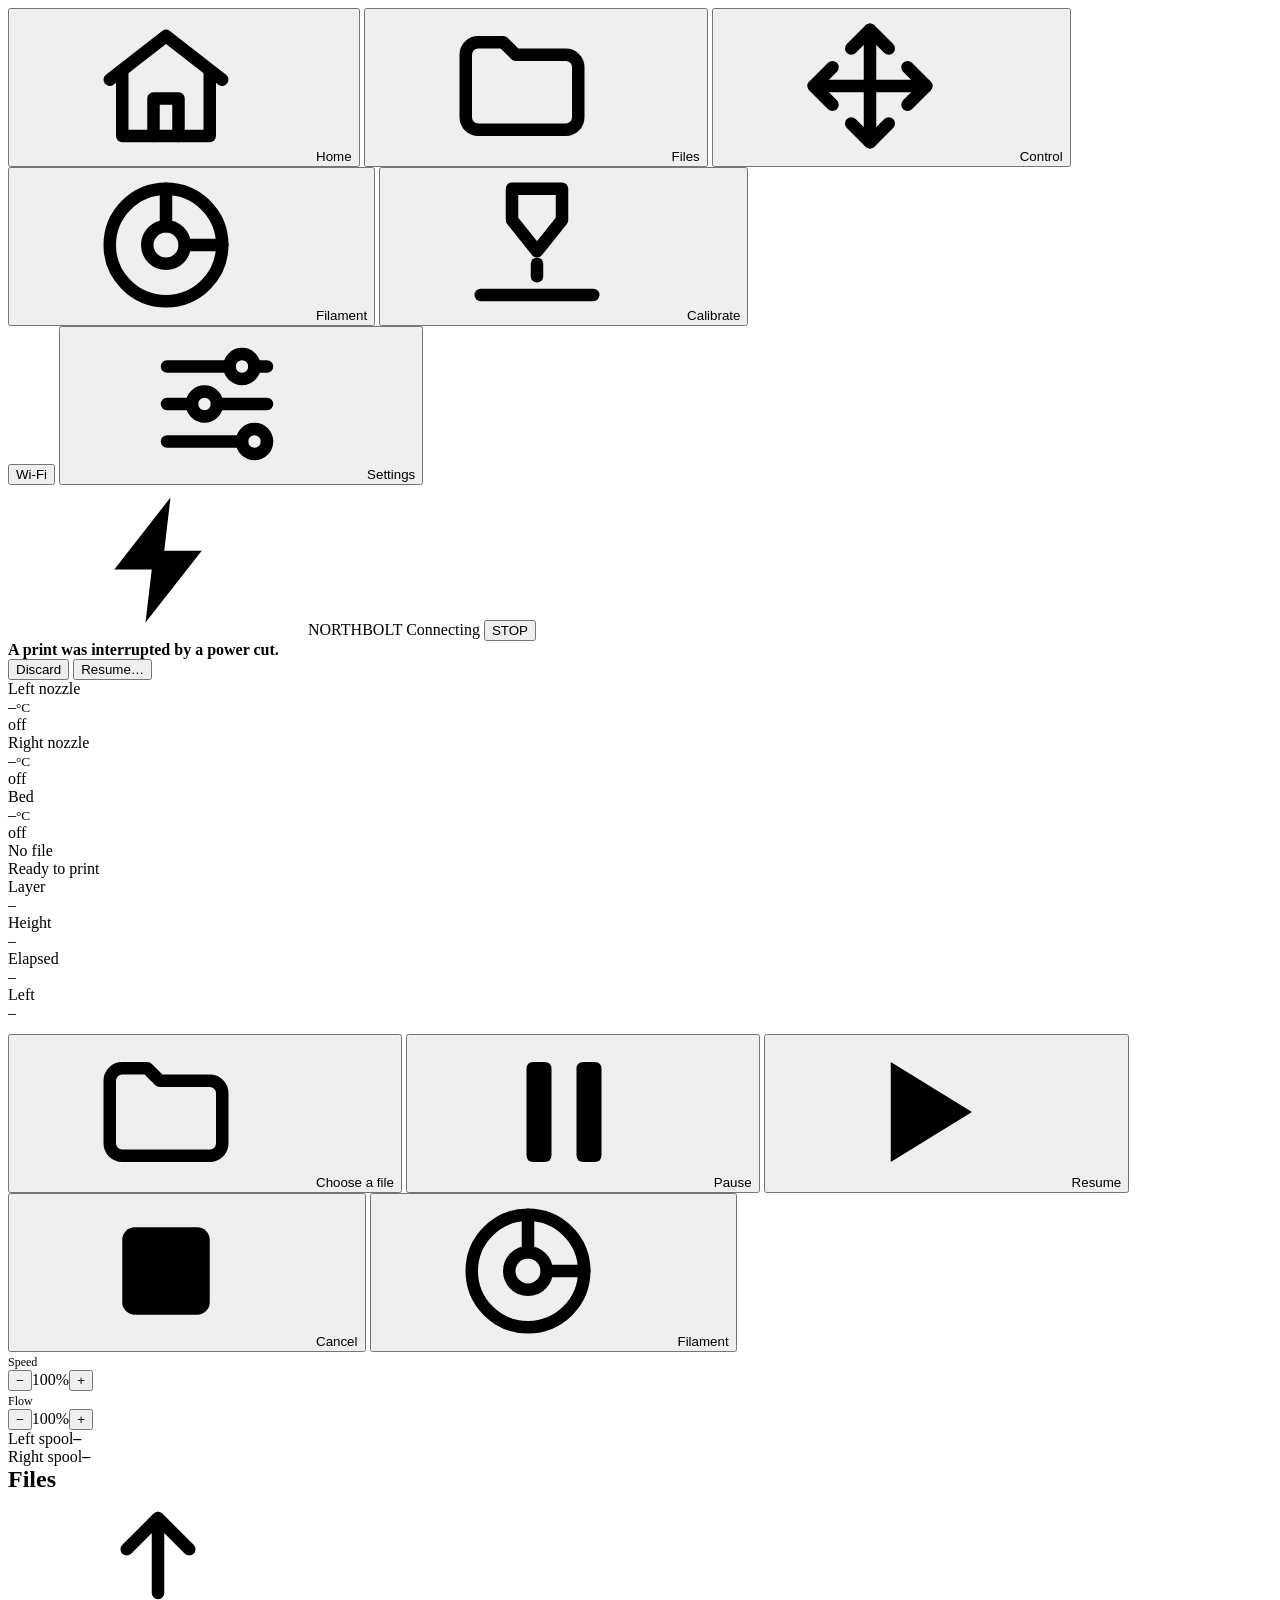
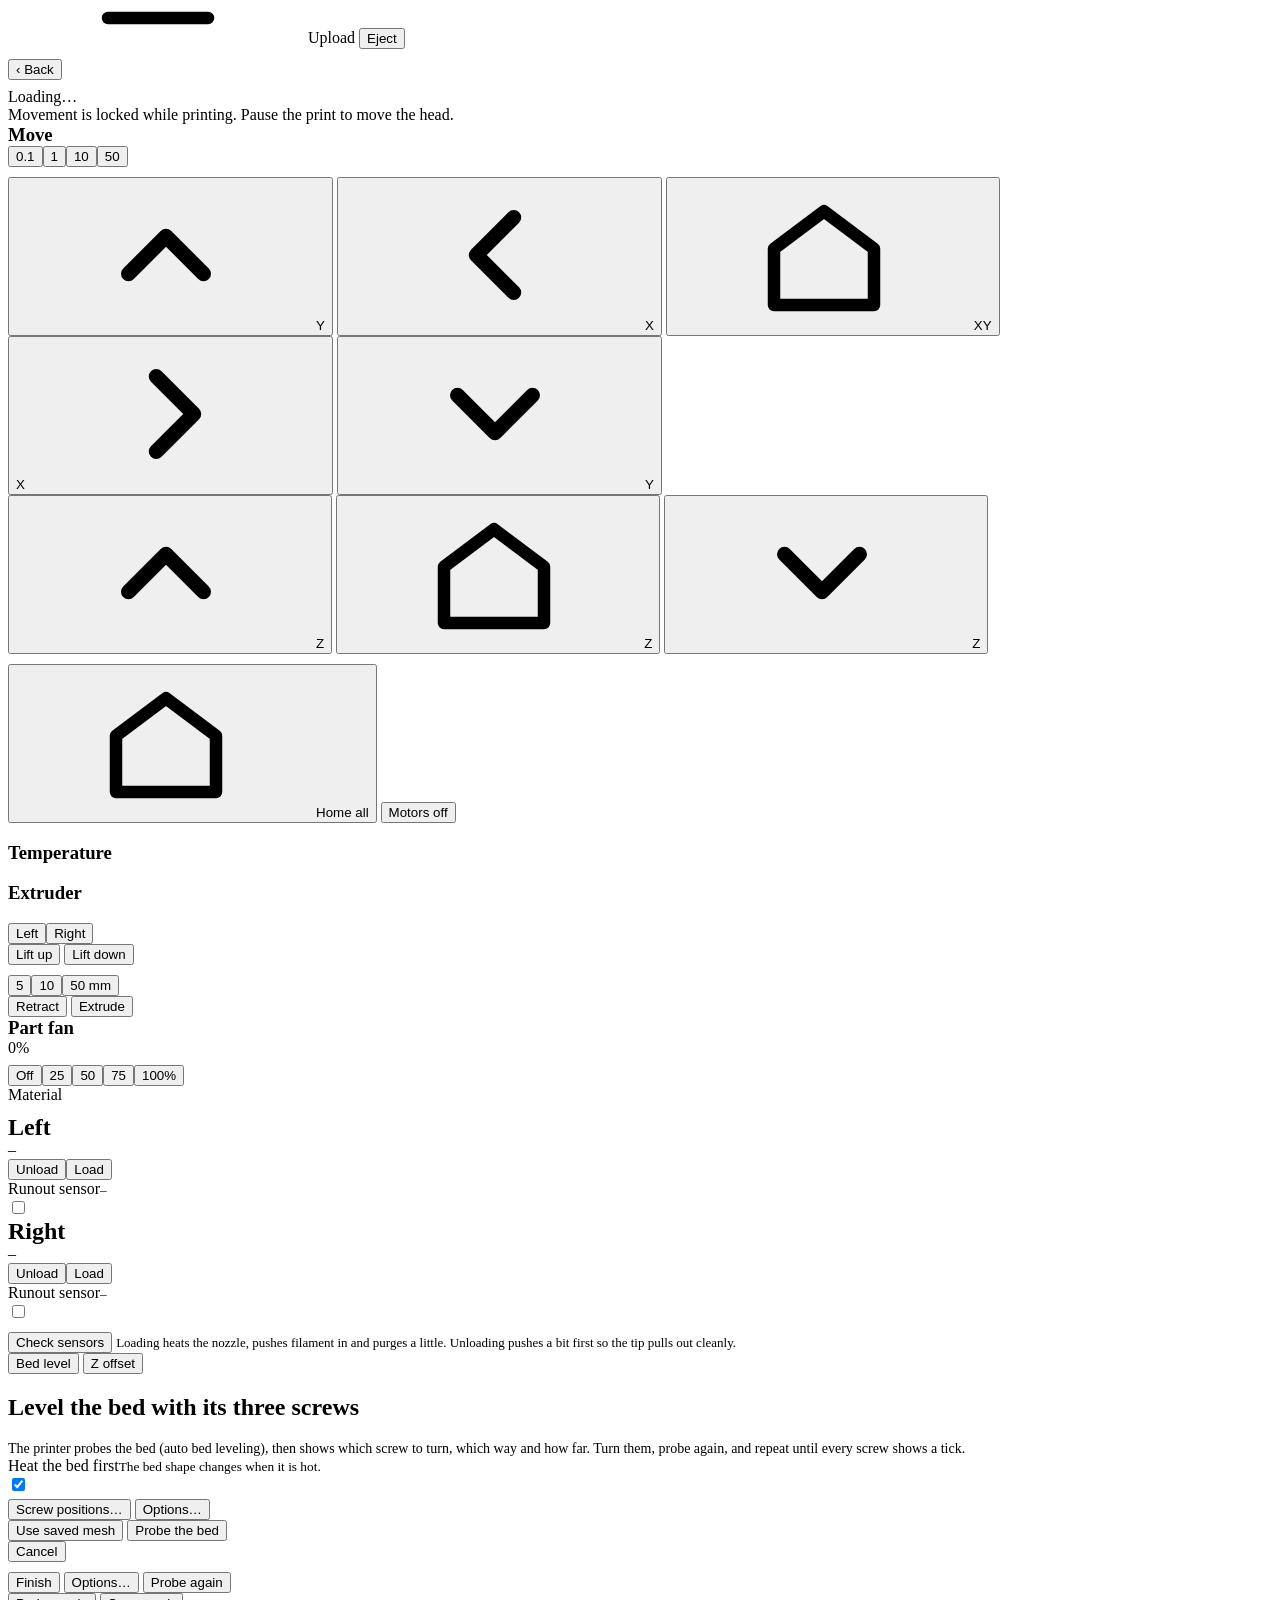
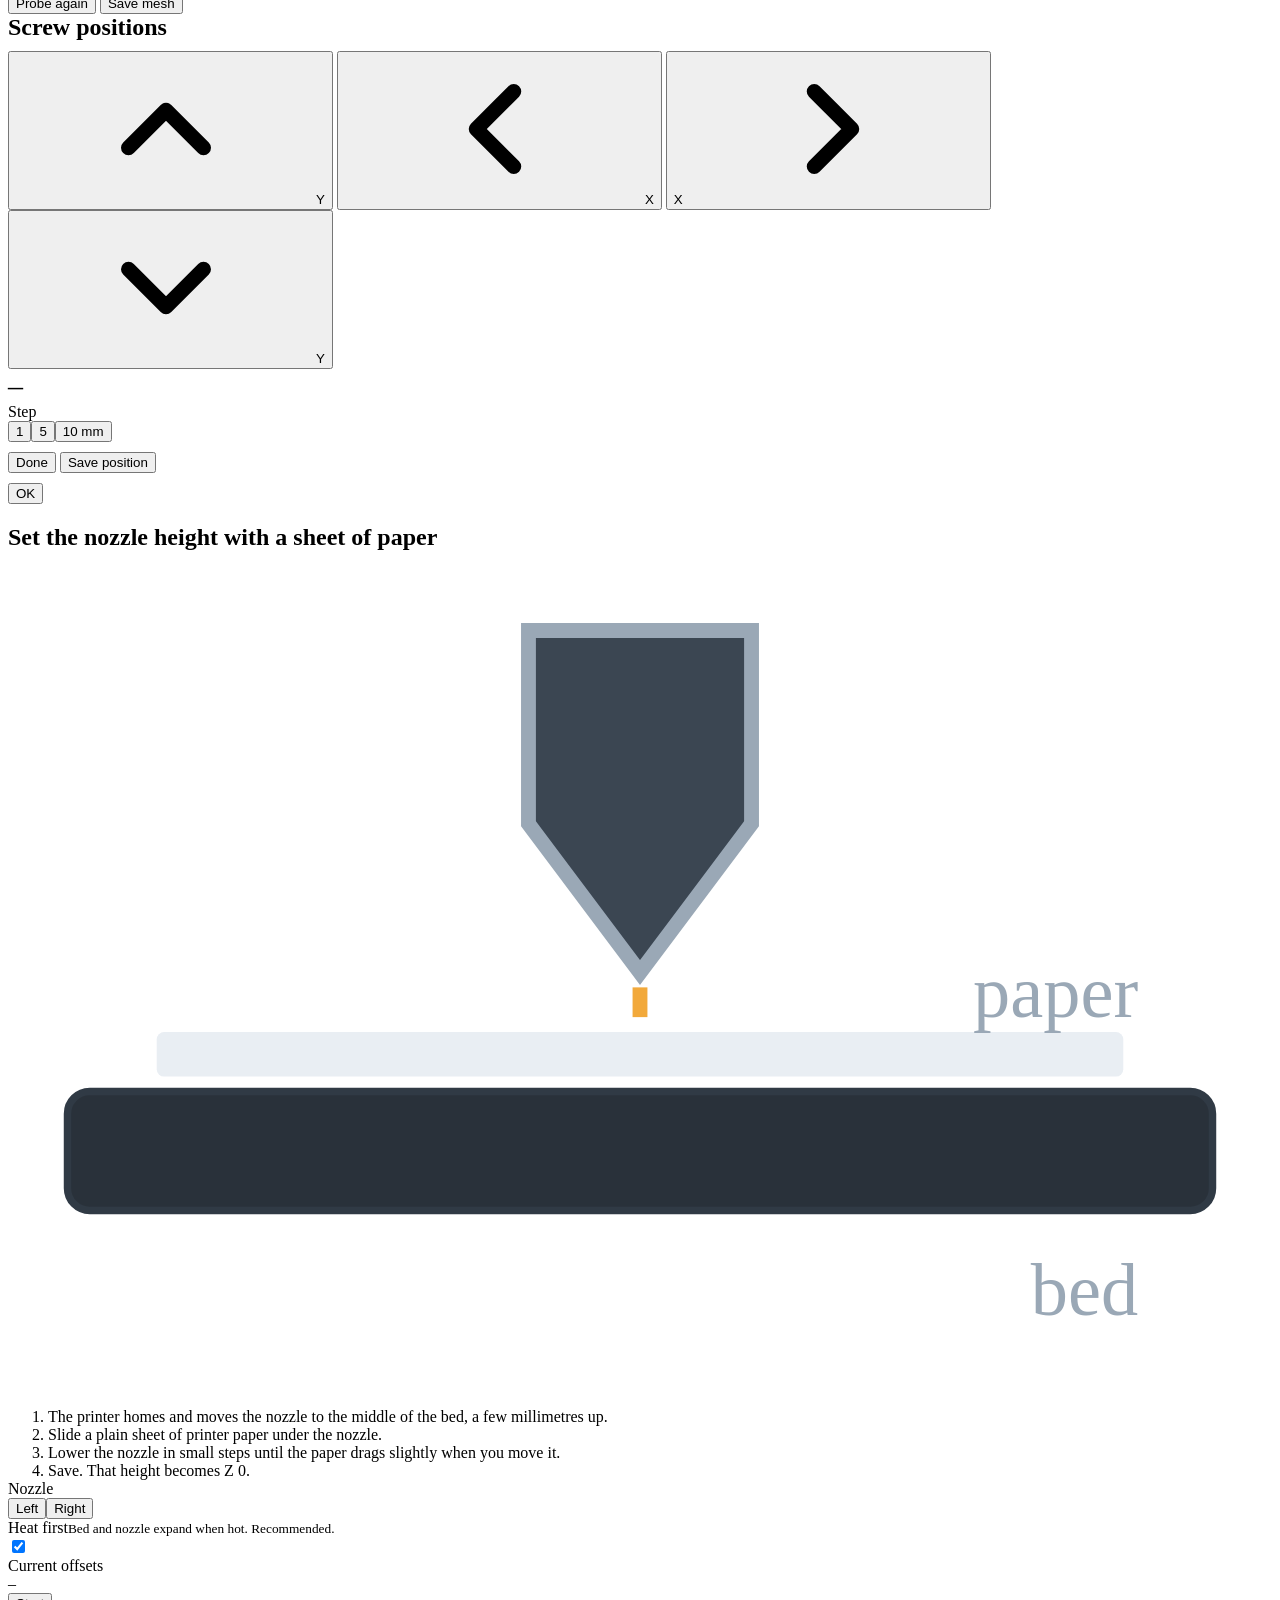
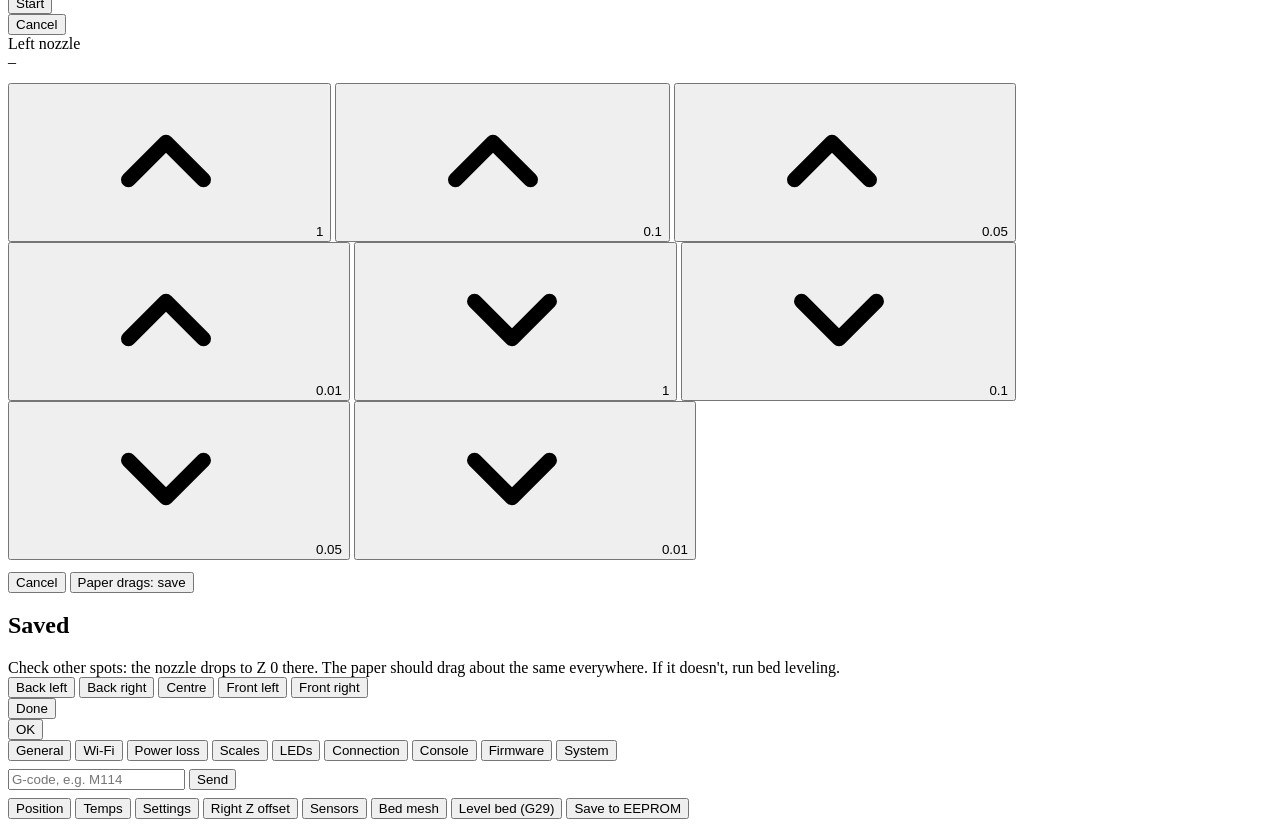
==== NORTHBOLT/northbolt/static/index.html @ f8cabd45 "Add NORTHBOLT: touch UI and print server for the Raspberry Pi Python/aiohttp host that talks to the " ====
<!doctype html>
<html lang="en">
<head>
<meta charset="utf-8">
<meta name="viewport" content="width=device-width, initial-scale=1, maximum-scale=1, user-scalable=no">
<meta name="theme-color" content="#0f1215">
<title>NORTHBOLT</title>
<link rel="stylesheet" href="/static/style.css">
</head>
<body>
<svg width="0" height="0" style="position:absolute" aria-hidden="true">
  <defs>
    <symbol id="i-bolt" viewBox="0 0 24 24" fill="currentColor"><path d="M14 2 5 13.5h6L10 22l9-11.5h-6z"/></symbol>
    <symbol id="i-home" viewBox="0 0 24 24" fill="none" stroke="currentColor" stroke-width="2" stroke-linecap="round" stroke-linejoin="round"><path d="M3 11l9-7 9 7"/><path d="M5 10v10h14V10"/><path d="M10 20v-6h4v6"/></symbol>
    <symbol id="i-files" viewBox="0 0 24 24" fill="none" stroke="currentColor" stroke-width="2" stroke-linecap="round" stroke-linejoin="round"><path d="M3 7a2 2 0 0 1 2-2h4l2 2h8a2 2 0 0 1 2 2v8a2 2 0 0 1-2 2H5a2 2 0 0 1-2-2z"/></symbol>
    <symbol id="i-move" viewBox="0 0 24 24" fill="none" stroke="currentColor" stroke-width="2" stroke-linecap="round" stroke-linejoin="round"><path d="M12 3v18M3 12h18"/><path d="M9 6l3-3 3 3M9 18l3 3 3-3M6 9l-3 3 3 3M18 9l3 3-3 3"/></symbol>
    <symbol id="i-spool" viewBox="0 0 24 24" fill="none" stroke="currentColor" stroke-width="2" stroke-linecap="round" stroke-linejoin="round"><circle cx="12" cy="12" r="9"/><circle cx="12" cy="12" r="3"/><path d="M12 3v6M21 12h-6"/></symbol>
    <symbol id="i-z" viewBox="0 0 24 24" fill="none" stroke="currentColor" stroke-width="2" stroke-linecap="round" stroke-linejoin="round"><path d="M8 3h8v5l-4 5-4-5z"/><path d="M3 20h18"/><path d="M12 15v2"/></symbol>
    <symbol id="i-gear" viewBox="0 0 24 24" fill="none" stroke="currentColor" stroke-width="2" stroke-linecap="round" stroke-linejoin="round"><path d="M4 6h10M18 6h2M4 12h4M12 12h8M4 18h12M20 18h0"/><circle cx="16" cy="6" r="2"/><circle cx="10" cy="12" r="2"/><circle cx="18" cy="18" r="2"/></symbol>
    <symbol id="i-pause" viewBox="0 0 24 24" fill="currentColor"><rect x="6" y="4" width="4" height="16" rx="1"/><rect x="14" y="4" width="4" height="16" rx="1"/></symbol>
    <symbol id="i-play" viewBox="0 0 24 24" fill="currentColor"><path d="M7 4l13 8-13 8z"/></symbol>
    <symbol id="i-stop" viewBox="0 0 24 24" fill="currentColor"><rect x="5" y="5" width="14" height="14" rx="2"/></symbol>
    <symbol id="i-up" viewBox="0 0 24 24" fill="none" stroke="currentColor" stroke-width="2.4" stroke-linecap="round" stroke-linejoin="round"><path d="M6 15l6-6 6 6"/></symbol>
    <symbol id="i-down" viewBox="0 0 24 24" fill="none" stroke="currentColor" stroke-width="2.4" stroke-linecap="round" stroke-linejoin="round"><path d="M6 9l6 6 6-6"/></symbol>
    <symbol id="i-left" viewBox="0 0 24 24" fill="none" stroke="currentColor" stroke-width="2.4" stroke-linecap="round" stroke-linejoin="round"><path d="M15 6l-6 6 6 6"/></symbol>
    <symbol id="i-right" viewBox="0 0 24 24" fill="none" stroke="currentColor" stroke-width="2.4" stroke-linecap="round" stroke-linejoin="round"><path d="M9 6l6 6-6 6"/></symbol>
    <symbol id="i-house" viewBox="0 0 24 24" fill="none" stroke="currentColor" stroke-width="2" stroke-linecap="round" stroke-linejoin="round"><path d="M4 11l8-6 8 6v9H4z"/></symbol>
    <symbol id="i-lock" viewBox="0 0 24 24" fill="none" stroke="currentColor" stroke-width="2" stroke-linecap="round" stroke-linejoin="round"><rect x="5" y="11" width="14" height="10" rx="2"/><path d="M8 11V7a4 4 0 0 1 8 0v4"/></symbol>
    <symbol id="i-wifi" viewBox="0 0 24 24" fill="none" stroke="currentColor" stroke-width="2" stroke-linecap="round" stroke-linejoin="round"><path d="M2 8.5a15 15 0 0 1 20 0M5 12a10 10 0 0 1 14 0M8.5 15.5a5 5 0 0 1 7 0"/><circle cx="12" cy="19" r="1" fill="currentColor"/></symbol>
    <symbol id="i-upload" viewBox="0 0 24 24" fill="none" stroke="currentColor" stroke-width="2" stroke-linecap="round" stroke-linejoin="round"><path d="M12 16V4M7 9l5-5 5 5M4 20h16"/></symbol>
  </defs>
</svg>

<div id="app">
  <nav id="rail">
    <button data-page="home" class="active"><svg><use href="#i-home"/></svg>Home</button>
    <button data-page="files"><svg><use href="#i-files"/></svg>Files</button>
    <button data-page="control"><svg><use href="#i-move"/></svg>Control</button>
    <button data-page="filament"><svg><use href="#i-spool"/></svg>Filament</button>
    <button data-page="zoffset"><svg><use href="#i-z"/></svg>Calibrate</button>
    <div class="grow"></div>
    <button data-page="wifi" id="rail-wifi" class="hidden"><span class="wicon"></span><span class="wlabel">Wi-Fi</span></button>
    <button data-page="settings"><svg><use href="#i-gear"/></svg>Settings</button>
  </nav>

  <div id="main">
    <header id="topbar">
      <span class="brand" aria-label="NORTHBOLT"><svg><use href="#i-bolt"/></svg>NORTHBOLT</span>
      <span id="status-pill" class="pill">Connecting</span>
      <span id="top-temps" class="num"></span>
      <span class="spacer"></span>
      <span id="clock" class="num"></span>
      <button id="estop" title="Emergency stop">STOP</button>
    </header>

    <div id="content">
      <div id="alerts"></div>

      <!-- ============================== HOME ============================== -->
      <section class="page active" id="page-home">
        <div id="recovery-banner" class="banner warning hidden">
          <div class="text"><b>A print was interrupted by a power cut.</b><br><span id="recovery-text" class="muted"></span></div>
          <button class="btn small" data-act="recovery-discard">Discard</button>
          <button class="btn small warn" data-act="recovery-resume">Resume…</button>
        </div>

        <div class="grid cols-3" style="margin-bottom: var(--gap)">
          <div class="card temp-tile" data-heater="t0" id="tile-t0">
            <div class="label"><i style="background:var(--left)"></i>Left nozzle</div>
            <div class="value num"><span data-b="t0.actual">–</span><small>°C</small></div>
            <div class="target num" data-b="t0.target">off</div>
            <div class="heatbar"></div>
          </div>
          <div class="card temp-tile" data-heater="t1" id="tile-t1">
            <div class="label"><i style="background:var(--right)"></i>Right nozzle</div>
            <div class="value num"><span data-b="t1.actual">–</span><small>°C</small></div>
            <div class="target num" data-b="t1.target">off</div>
            <div class="heatbar"></div>
          </div>
          <div class="card temp-tile" data-heater="bed" id="tile-bed">
            <div class="label"><i style="background:var(--bed)"></i>Bed</div>
            <div class="value num"><span data-b="bed.actual">–</span><small>°C</small></div>
            <div class="target num" data-b="bed.target">off</div>
            <div class="heatbar"></div>
          </div>
        </div>

        <div class="card" id="job-card">
          <div class="job">
            <div id="job-thumb" class="thumb empty">No file</div>
            <div>
              <div class="row between">
                <div class="job-name" id="job-name">Ready to print</div>
                <span class="muted" id="job-state"></span>
              </div>
              <div class="row between" style="align-items:flex-end">
                <div class="job-pct num" id="job-pct"></div>
                <div class="muted num" id="job-eta"></div>
              </div>
              <div class="bar" id="job-bar"><div></div></div>
              <div class="stats">
                <div class="stat"><div class="k">Layer</div><div class="v num" id="job-layer">–</div></div>
                <div class="stat"><div class="k">Height</div><div class="v num" id="job-z">–</div></div>
                <div class="stat"><div class="k">Elapsed</div><div class="v num" id="job-elapsed">–</div></div>
                <div class="stat"><div class="k">Left</div><div class="v num" id="job-remaining">–</div></div>
              </div>
            </div>
          </div>
          <div id="job-reason" class="banner warning hidden" style="margin:12px 0 0"></div>
          <div class="row wrap" style="margin-top:12px" id="job-actions">
            <button class="btn big primary" id="btn-choose" data-goto="files"><svg><use href="#i-files"/></svg>Choose a file</button>
            <button class="btn big warn hidden" id="btn-pause" data-act="pause"><svg><use href="#i-pause"/></svg>Pause</button>
            <button class="btn big ok hidden" id="btn-resume" data-act="resume"><svg><use href="#i-play"/></svg>Resume</button>
            <button class="btn big hidden" id="btn-cancel" data-act="cancel"><svg><use href="#i-stop"/></svg>Cancel</button>
            <button class="btn big hidden" id="btn-filament" data-goto="filament"><svg><use href="#i-spool"/></svg>Filament</button>
            <span class="spacer"></span>
            <div class="row hidden" id="job-tune">
              <div class="stack" style="gap:2px">
                <span class="muted" style="font-size:12px">Speed</span>
                <div class="stepper"><button data-tune="speed" data-d="-10">−</button><span class="v num" id="tune-speed">100%</span><button data-tune="speed" data-d="10">+</button></div>
              </div>
              <div class="stack" style="gap:2px">
                <span class="muted" style="font-size:12px">Flow</span>
                <div class="stepper"><button data-tune="flow" data-d="-5">−</button><span class="v num" id="tune-flow">100%</span><button data-tune="flow" data-d="5">+</button></div>
              </div>
            </div>
          </div>
        </div>

        <div class="grid cols-2" style="margin-top: var(--gap)" id="spools">
          <div class="card row between"><span class="muted">Left spool</span><b class="num" id="spool-left">–</b></div>
          <div class="card row between"><span class="muted">Right spool</span><b class="num" id="spool-right">–</b></div>
        </div>
      </section>

      <!-- ============================== FILES ============================== -->
      <section class="page" id="page-files">
        <div class="row between" style="margin-bottom:10px">
          <div class="row" style="min-width:0">
            <h2 style="margin:0">Files</h2>
            <div class="seg hidden" id="file-source"></div>
            <span class="muted num" id="files-free" style="font-size:13px"></span>
          </div>
          <label class="btn small" id="upload-btn">
            <svg><use href="#i-upload"/></svg>Upload
            <input type="file" id="upload-input" accept=".gcode,.gco,.g" hidden>
          </label>
          <button class="btn small hidden" id="usb-eject" data-act="usb-eject">Eject</button>
        </div>
        <div id="usb-bar" class="row hidden" style="margin-bottom:8px">
          <button class="btn small" data-act="usb-up">‹ Back</button>
          <span id="usb-path" class="muted" style="overflow:hidden;text-overflow:ellipsis;white-space:nowrap"></span>
        </div>
        <div id="upload-progress" class="banner info hidden"><div class="spinner"></div><div class="text" id="upload-text"></div></div>
        <div class="file-list" id="file-list"><div class="muted">Loading…</div></div>
      </section>

      <!-- ============================== CONTROL ============================== -->
      <section class="page" id="page-control">
        <div id="control-lock" class="banner info hidden"><div class="text">Movement is locked while printing. Pause the print to move the head.</div></div>
        <div class="grid cols-2">
          <div class="card">
            <div class="row between"><h3 style="margin:0">Move</h3>
              <div class="seg" id="jog-steps"><button data-step="0.1">0.1</button><button data-step="1">1</button><button data-step="10" class="on">10</button><button data-step="50">50</button></div>
            </div>
            <div class="row" style="gap:14px;margin-top:10px;align-items:flex-start">
              <div class="jog">
                <span></span><button class="btn" data-jog="y" data-dir="1"><svg><use href="#i-up"/></svg>Y</button><span></span>
                <button class="btn" data-jog="x" data-dir="-1"><svg><use href="#i-left"/></svg>X</button>
                <button class="btn" data-act="home-xy" title="Home X and Y"><svg><use href="#i-house"/></svg>XY</button>
                <button class="btn" data-jog="x" data-dir="1">X<svg><use href="#i-right"/></svg></button>
                <span></span><button class="btn" data-jog="y" data-dir="-1"><svg><use href="#i-down"/></svg>Y</button><span></span>
              </div>
              <div class="zcol">
                <button class="btn" data-jog="z" data-dir="1"><svg><use href="#i-up"/></svg>Z</button>
                <button class="btn" data-act="home-z"><svg><use href="#i-house"/></svg>Z</button>
                <button class="btn" data-jog="z" data-dir="-1"><svg><use href="#i-down"/></svg>Z</button>
              </div>
            </div>
            <div class="row wrap" style="margin-top:10px">
              <button class="btn" data-act="home-all"><svg><use href="#i-house"/></svg>Home all</button>
              <button class="btn" data-act="motors-off">Motors off</button>
            </div>
          </div>

          <div class="stack">
            <div class="card">
              <h3>Temperature</h3>
              <div class="row wrap" id="preset-buttons"></div>
            </div>
            <div class="card">
              <h3>Extruder</h3>
              <div class="row wrap">
                <div class="seg" id="tool-select"><button data-tool="0">Left</button><button data-tool="1">Right</button></div>
                <span class="lift-only row" style="gap:6px">
                  <button class="btn small" data-act="lift-up">Lift up</button>
                  <button class="btn small" data-act="lift-down">Lift down</button>
                </span>
              </div>
              <div class="row wrap" style="margin-top:10px">
                <div class="seg" id="extrude-amount"><button data-amt="5">5</button><button data-amt="10" class="on">10</button><button data-amt="50">50 mm</button></div>
                <button class="btn small" data-act="retract">Retract</button>
                <button class="btn small primary" data-act="extrude">Extrude</button>
              </div>
            </div>
            <div class="card">
              <div class="row between"><h3 style="margin:0">Part fan</h3><span class="num muted" id="fan-value">0%</span></div>
              <div class="seg" id="fan-steps" style="margin-top:8px"><button data-fan="0">Off</button><button data-fan="25">25</button><button data-fan="50">50</button><button data-fan="75">75</button><button data-fan="100">100%</button></div>
            </div>
          </div>
        </div>
      </section>

      <!-- ============================== FILAMENT ============================== -->
      <section class="page" id="page-filament">
        <div id="op-banner" class="banner info hidden"><div class="spinner"></div><div class="text" id="op-text"></div></div>
        <div class="row wrap" style="margin-bottom:10px">
          <span class="muted">Material</span>
          <div class="seg" id="material-select"></div>
        </div>
        <div class="grid cols-2">
          <div class="card stack" data-side="left" data-tool="0">
            <div class="row between"><h2 style="margin:0">Left</h2><span class="num" data-b="t0.actual">–</span></div>
            <div class="row"><button class="btn big block" data-fil="unload">Unload</button><button class="btn big block primary" data-fil="load">Load</button></div>
            <div class="field"><div class="lab">Runout sensor<small class="sensor-state">–</small></div><label class="switch"><input type="checkbox" data-runout="left"><span></span></label></div>
          </div>
          <div class="card stack" data-side="right" data-tool="1">
            <div class="row between"><h2 style="margin:0">Right</h2><span class="num" data-b="t1.actual">–</span></div>
            <div class="row"><button class="btn big block" data-fil="unload">Unload</button><button class="btn big block primary" data-fil="load">Load</button></div>
            <div class="field"><div class="lab">Runout sensor<small class="sensor-state">–</small></div><label class="switch"><input type="checkbox" data-runout="right"><span></span></label></div>
          </div>
        </div>
        <div class="row wrap" style="margin-top:10px">
          <button class="btn small" data-act="check-sensors">Check sensors</button>
          <span class="muted" style="font-size:13px">Loading heats the nozzle, pushes filament in and purges a little. Unloading pushes a bit first so the tip pulls out cleanly.</span>
        </div>
      </section>

      <!-- ============================== CALIBRATE: bed level + Z offset ============================== -->
      <section class="page" id="page-zoffset">
        <div class="tabs" id="cal-tabs">
          <button class="btn small sel" data-cal="level">Bed level</button>
          <button class="btn small" data-cal="z">Z offset</button>
        </div>

        <div id="cal-level">
          <div id="lv-idle" class="card stack">
            <h2>Level the bed with its three screws</h2>
            <div class="muted" style="font-size:14px">The printer probes the bed (auto bed leveling), then shows which screw to turn,
              which way and how far. Turn them, probe again, and repeat until every screw shows a tick.</div>
            <div class="field"><div class="lab">Heat the bed first<small>The bed shape changes when it is hot.</small></div>
              <label class="switch"><input type="checkbox" id="lv-heat" checked><span></span></label></div>
            <div class="split-edges" style="margin-top:4px">
              <div class="row wrap">
                <button class="btn" data-lv="teach">Screw positions…</button>
                <button class="btn" data-lv="options">Options…</button>
              </div>
              <div class="row wrap">
                <button class="btn" data-lv="saved">Use saved mesh</button>
                <button class="btn big primary" data-lv="start">Probe the bed</button>
              </div>
            </div>
          </div>

          <div id="lv-busy" class="card row hidden" style="gap:14px">
            <div class="spinner"></div>
            <div style="flex:1"><div id="lv-busy-text"></div><div class="muted num" id="lv-busy-time"></div></div>
            <button class="btn" data-lv="cancel">Cancel</button>
          </div>

          <div id="lv-results" class="hidden">
            <div class="lv-grid">
              <div class="card lv-map" id="lv-map"></div>
              <div class="stack" id="lv-list"></div>
            </div>
            <div class="split-edges" style="margin-top:10px">
              <div class="row wrap">
                <button class="btn" data-lv="finish">Finish</button>
                <button class="btn" data-lv="options">Options…</button>
                <button class="btn hidden" id="lv-again-left" data-lv="start">Probe again</button>
              </div>
              <div class="row wrap">
                <button class="btn big primary" id="lv-again" data-lv="start">Probe again</button>
                <button class="btn big ok hidden" id="lv-save" data-lv="save">Save mesh</button>
              </div>
            </div>
          </div>

          <div id="lv-teach" class="card hidden">
            <div class="row between">
              <h2 style="margin:0">Screw positions</h2>
              <div class="seg" id="lv-teach-pick"></div>
            </div>
            <div class="row" style="gap:18px;margin-top:10px;align-items:flex-start">
              <div class="stack">
                <div class="jog">
                  <span></span><button class="btn" data-lvjog="y" data-dir="1"><svg><use href="#i-up"/></svg>Y</button><span></span>
                  <button class="btn" data-lvjog="x" data-dir="-1"><svg><use href="#i-left"/></svg>X</button><span></span>
                  <button class="btn" data-lvjog="x" data-dir="1">X<svg><use href="#i-right"/></svg></button>
                  <span></span><button class="btn" data-lvjog="y" data-dir="-1"><svg><use href="#i-down"/></svg>Y</button><span></span>
                </div>
              </div>
              <div class="stack" style="flex:1;min-width:0">
                <div class="muted" id="lv-teach-msg"></div>
                <div class="zread num" style="font-size:30px" id="lv-teach-pos">–</div>
                <div class="row"><span class="muted">Step</span><div class="seg" id="lv-steps"><button data-lvstep="1">1</button><button data-lvstep="5" class="on">5</button><button data-lvstep="10">10 mm</button></div></div>
              </div>
            </div>
            <div class="split-edges" style="margin-top:10px">
              <button class="btn big" data-lv="teach_done">Done</button>
              <button class="btn big ok" data-lv="teach_save">Save position</button>
            </div>
          </div>

          <div id="lv-error" class="banner error hidden" style="margin-top:10px"><div class="text" id="lv-error-text"></div>
            <button class="btn small" data-lv="finish">OK</button></div>
        </div>

        <div id="cal-z" class="hidden">
        <div id="z-idle" class="card stack">
          <h2>Set the nozzle height with a sheet of paper</h2>
          <div class="steps-hint">
            <svg class="zfig" viewBox="0 0 170 112" aria-hidden="true">
              <path d="M70 8h30v26l-15 20-15-20z" fill="#3b4652" stroke="#9aa8b6" stroke-width="2"/>
              <rect x="20" y="62" width="130" height="6" rx="1" fill="#e9eef3"/>
              <rect x="8" y="70" width="154" height="16" rx="3" fill="#29313a" stroke="#303a45"/>
              <path d="M85 56v4" stroke="#f2a93b" stroke-width="2"/>
              <text x="152" y="60" fill="#9aa8b6" font-size="10" text-anchor="end">paper</text>
              <text x="152" y="100" fill="#9aa8b6" font-size="10" text-anchor="end">bed</text>
            </svg>
            <ol class="checklist" style="margin:0">
              <li>The printer homes and moves the nozzle to the middle of the bed, a few millimetres up.</li>
              <li>Slide a plain sheet of printer paper under the nozzle.</li>
              <li>Lower the nozzle in small steps until the paper drags slightly when you move it.</li>
              <li>Save. That height becomes Z 0.</li>
            </ol>
          </div>
          <div class="field"><div class="lab">Nozzle</div><div class="seg" id="z-tool"><button data-ztool="0" class="on">Left</button><button data-ztool="1">Right</button></div></div>
          <div class="field"><div class="lab">Heat first<small>Bed and nozzle expand when hot. Recommended.</small></div><label class="switch"><input type="checkbox" id="z-heat" checked><span></span></label></div>
          <div class="field"><div class="lab">Current offsets</div><div class="num muted" id="z-current">–</div></div>
          <div class="edge-right"><button class="btn big primary" data-act="z-start">Start</button></div>
        </div>

        <div id="z-busy" class="card row hidden" style="gap:14px">
          <div class="spinner"></div><div class="text" id="z-busy-text" style="flex:1"></div>
          <button class="btn" data-act="z-cancel">Cancel</button>
        </div>

        <div id="z-adjust" class="card hidden">
          <div class="row between">
            <div>
              <div class="muted" id="z-tool-label">Left nozzle</div>
              <div class="zread num" id="z-read">–</div>
              <div class="muted num" id="z-delta"></div>
            </div>
            <div class="muted" style="max-width:52%;font-size:14px" id="z-instr"></div>
          </div>
          <div class="zgrid" style="margin-top:12px">
            <button class="btn" data-zstep="1"><svg><use href="#i-up"/></svg>1</button>
            <button class="btn" data-zstep="0.1"><svg><use href="#i-up"/></svg>0.1</button>
            <button class="btn" data-zstep="0.05"><svg><use href="#i-up"/></svg>0.05</button>
            <button class="btn" data-zstep="0.01"><svg><use href="#i-up"/></svg>0.01</button>
            <button class="btn" data-zstep="-1"><svg><use href="#i-down"/></svg>1</button>
            <button class="btn" data-zstep="-0.1"><svg><use href="#i-down"/></svg>0.1</button>
            <button class="btn" data-zstep="-0.05"><svg><use href="#i-down"/></svg>0.05</button>
            <button class="btn" data-zstep="-0.01"><svg><use href="#i-down"/></svg>0.01</button>
          </div>
          <div class="split-edges" style="margin-top:12px">
            <button class="btn big" data-act="z-cancel">Cancel</button>
            <button class="btn big ok" data-act="z-accept">Paper drags: save</button>
          </div>
        </div>

        <div id="z-done" class="card stack hidden">
          <h2 id="z-done-title">Saved</h2>
          <div id="z-done-text" class="muted"></div>
          <div id="z-check" class="stack">
            <div class="muted">Check other spots: the nozzle drops to Z 0 there. The paper should drag about the same everywhere. If it doesn't, run bed leveling.</div>
            <div class="row wrap" id="z-points">
              <button class="btn small" data-zpoint="back_left">Back left</button>
              <button class="btn small" data-zpoint="back_right">Back right</button>
              <button class="btn small" data-zpoint="center">Centre</button>
              <button class="btn small" data-zpoint="front_left">Front left</button>
              <button class="btn small" data-zpoint="front_right">Front right</button>
            </div>
          </div>
          <div class="edge-right"><button class="btn big primary" data-act="z-finish">Done</button></div>
        </div>

        <div id="z-error" class="banner error hidden"><div class="text" id="z-error-text"></div><button class="btn small" data-act="z-reset">OK</button></div>
        </div>
      </section>

      <!-- ============================== SETTINGS ============================== -->
      <section class="page" id="page-settings">
        <div class="tabs" id="settings-tabs">
          <button class="btn small sel" data-tab="general">General</button>
          <button class="btn small" data-tab="wifi">Wi-Fi</button>
          <button class="btn small" data-tab="recovery">Power loss</button>
          <button class="btn small" data-tab="scales">Scales</button>
          <button class="btn small" data-tab="leds">LEDs</button>
          <button class="btn small" data-tab="connection">Connection</button>
          <button class="btn small" data-tab="console">Console</button>
          <button class="btn small" data-tab="firmware">Firmware</button>
          <button class="btn small" data-tab="system">System</button>
        </div>
        <div class="tab" id="tab-general"></div>
        <div class="tab hidden" id="tab-wifi"></div>
        <div class="tab hidden" id="tab-recovery"></div>
        <div class="tab hidden" id="tab-scales"></div>
        <div class="tab hidden" id="tab-leds"></div>
        <div class="tab hidden" id="tab-connection"></div>
        <div class="tab hidden" id="tab-console">
          <div class="log" id="console-log"></div>
          <div class="row wrap" style="margin-top:8px">
            <input type="text" id="console-input" placeholder="G-code, e.g. M114" style="flex:1" autocomplete="off" spellcheck="false">
            <button class="btn primary" data-act="console-send">Send</button>
          </div>
          <div class="row wrap" style="margin-top:8px" id="console-quick">
            <button class="btn small" data-gcode="M114">Position</button>
            <button class="btn small" data-gcode="M105">Temps</button>
            <button class="btn small" data-gcode="M503">Settings</button>
            <button class="btn small" data-gcode="M206 I">Right Z offset</button>
            <button class="btn small" data-gcode="M64">Sensors</button>
            <button class="btn small" data-gcode="M420 V">Bed mesh</button>
            <button class="btn small" data-gcode="G29">Level bed (G29)</button>
            <button class="btn small" data-gcode="M500">Save to EEPROM</button>
          </div>
        </div>
        <div class="tab hidden" id="tab-firmware"></div>
        <div class="tab hidden" id="tab-system"></div>
      </section>
    </div>
  </div>
</div>
<div id="modal-root"></div>
<div id="toasts"></div>
<script src="/static/app.js"></script>
</body>
</html>
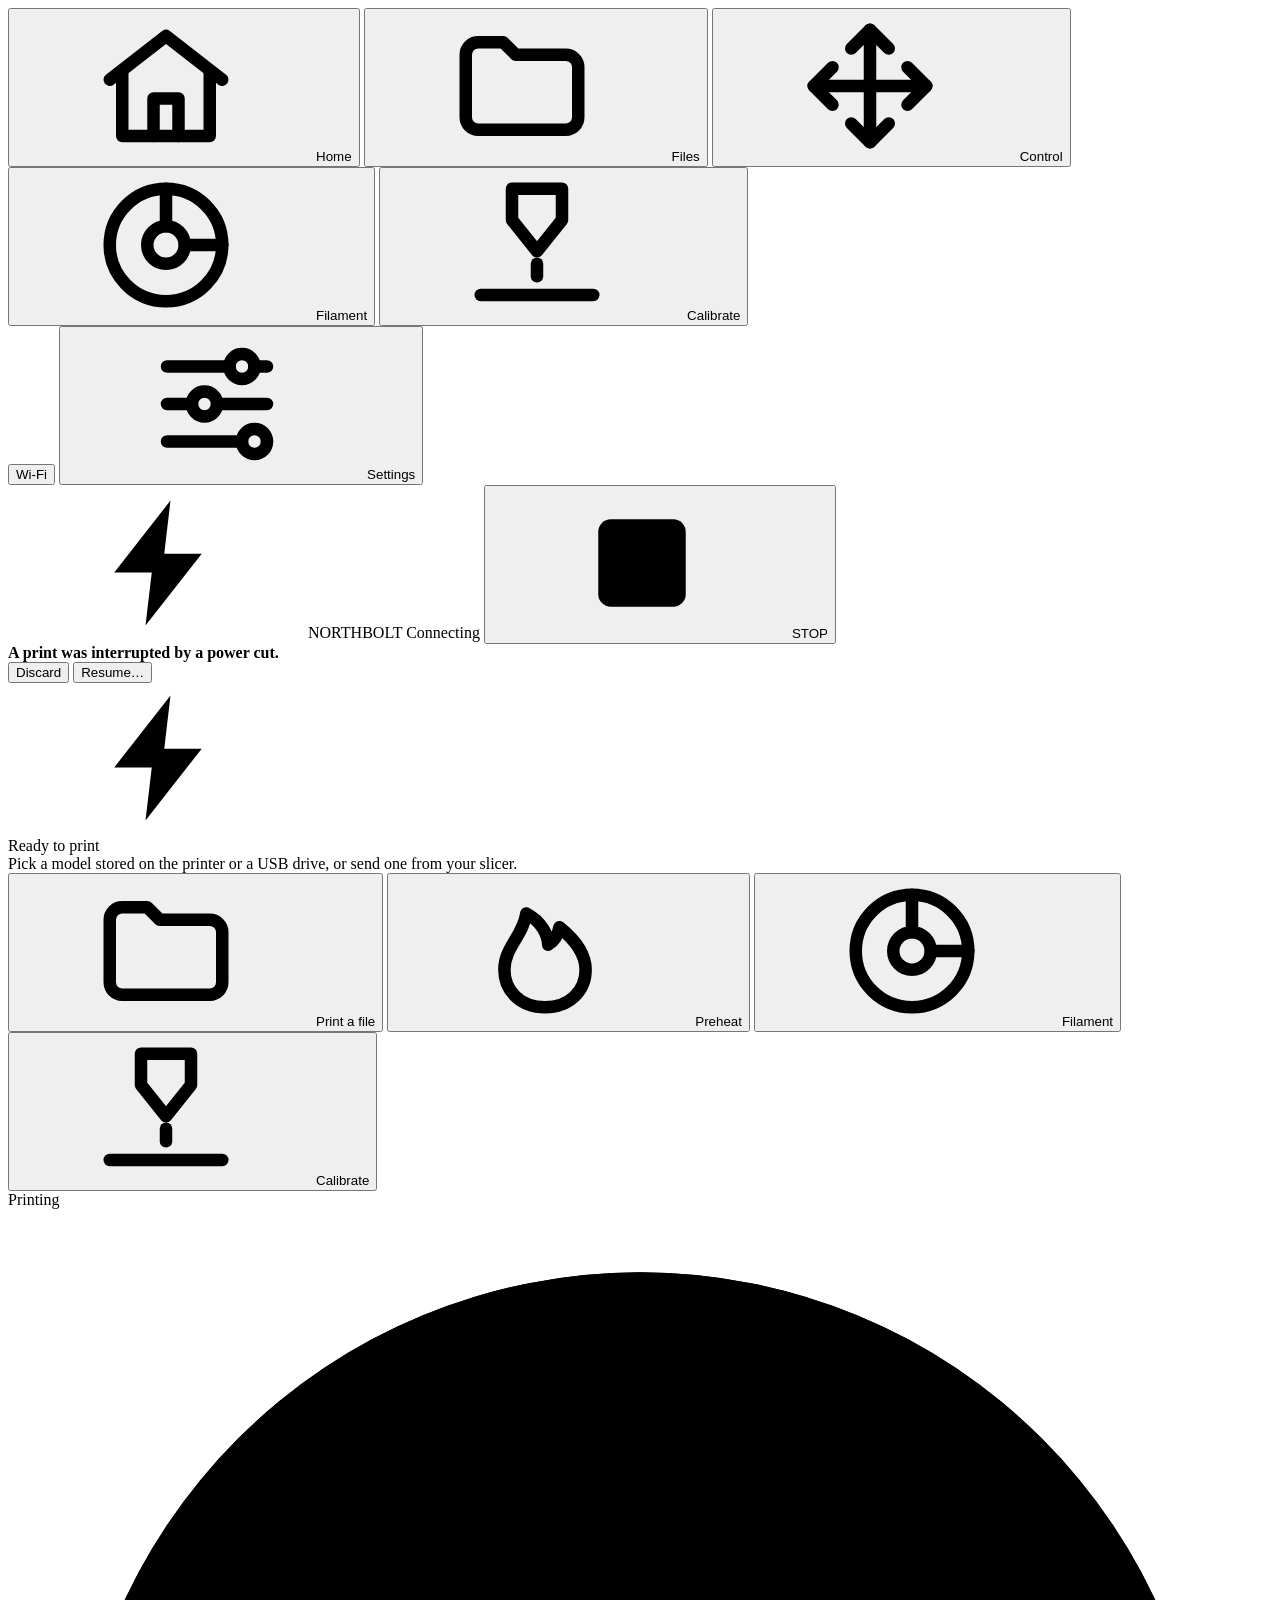
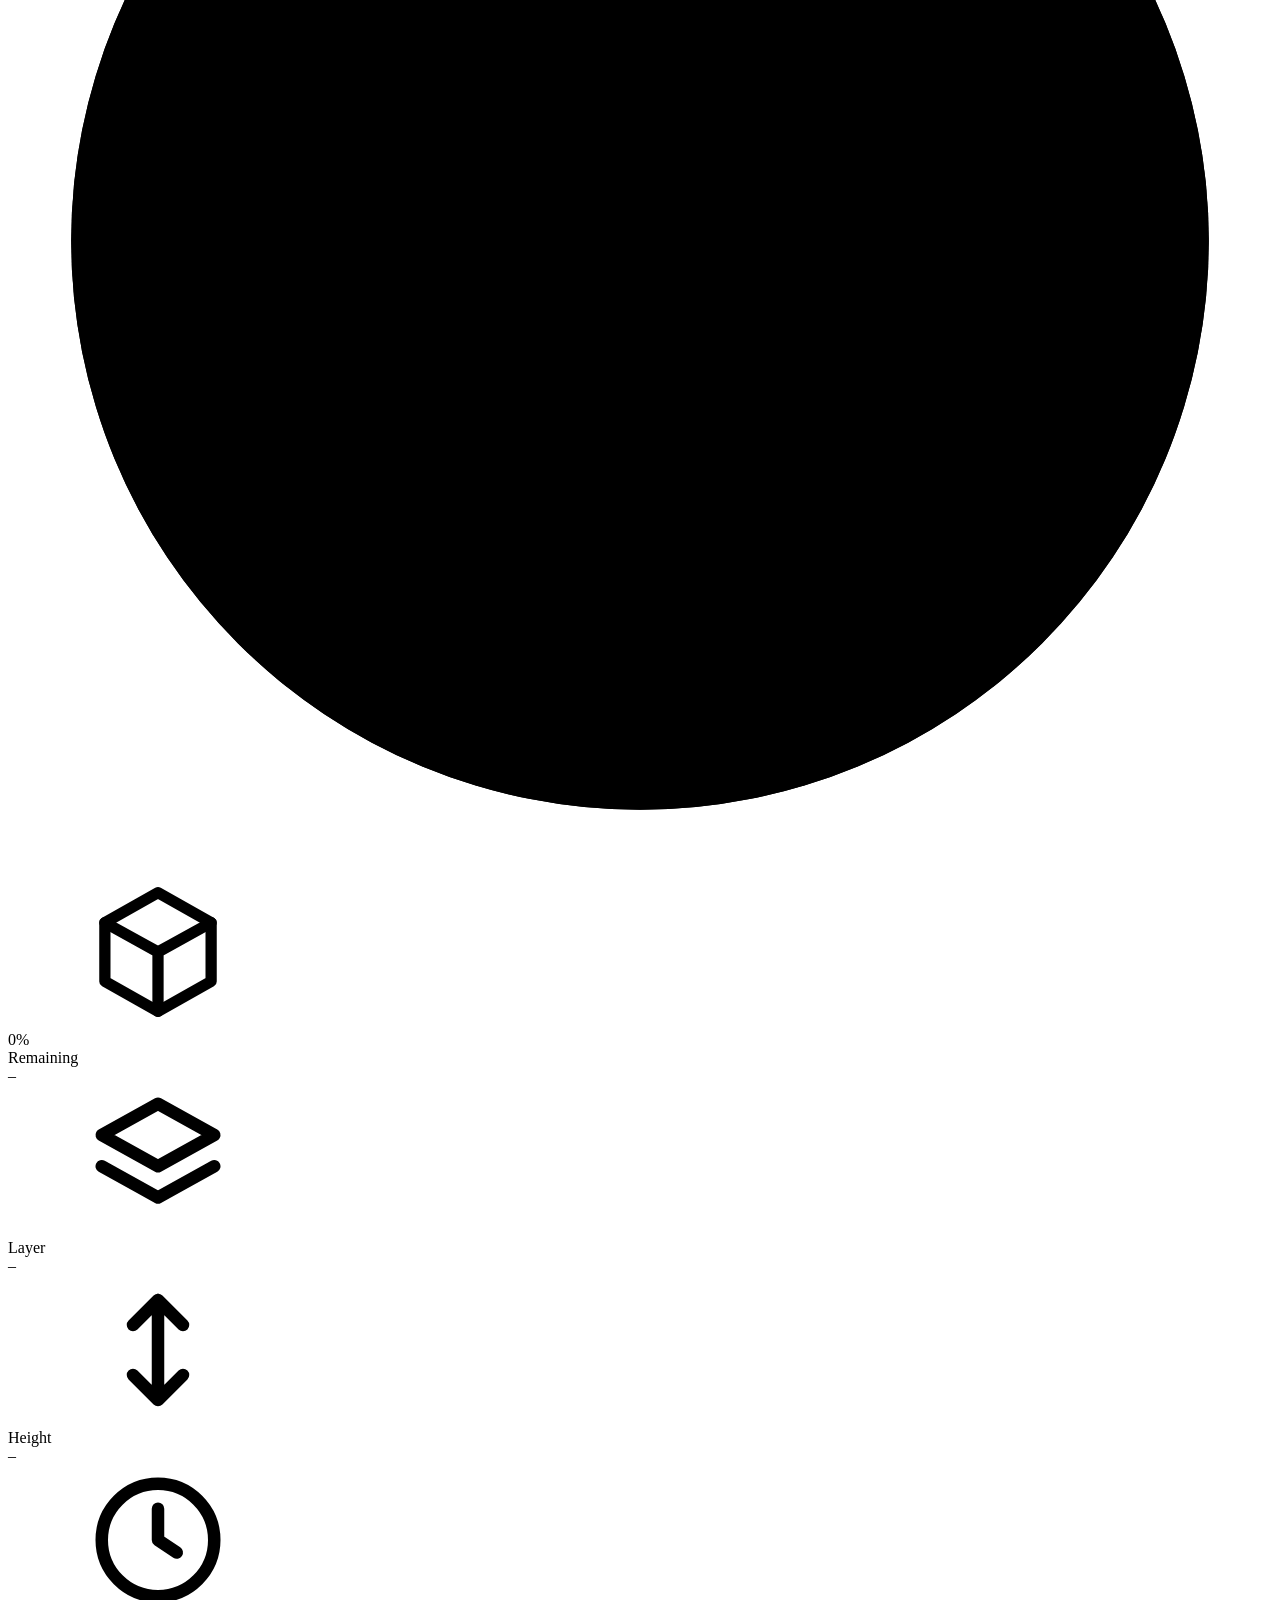
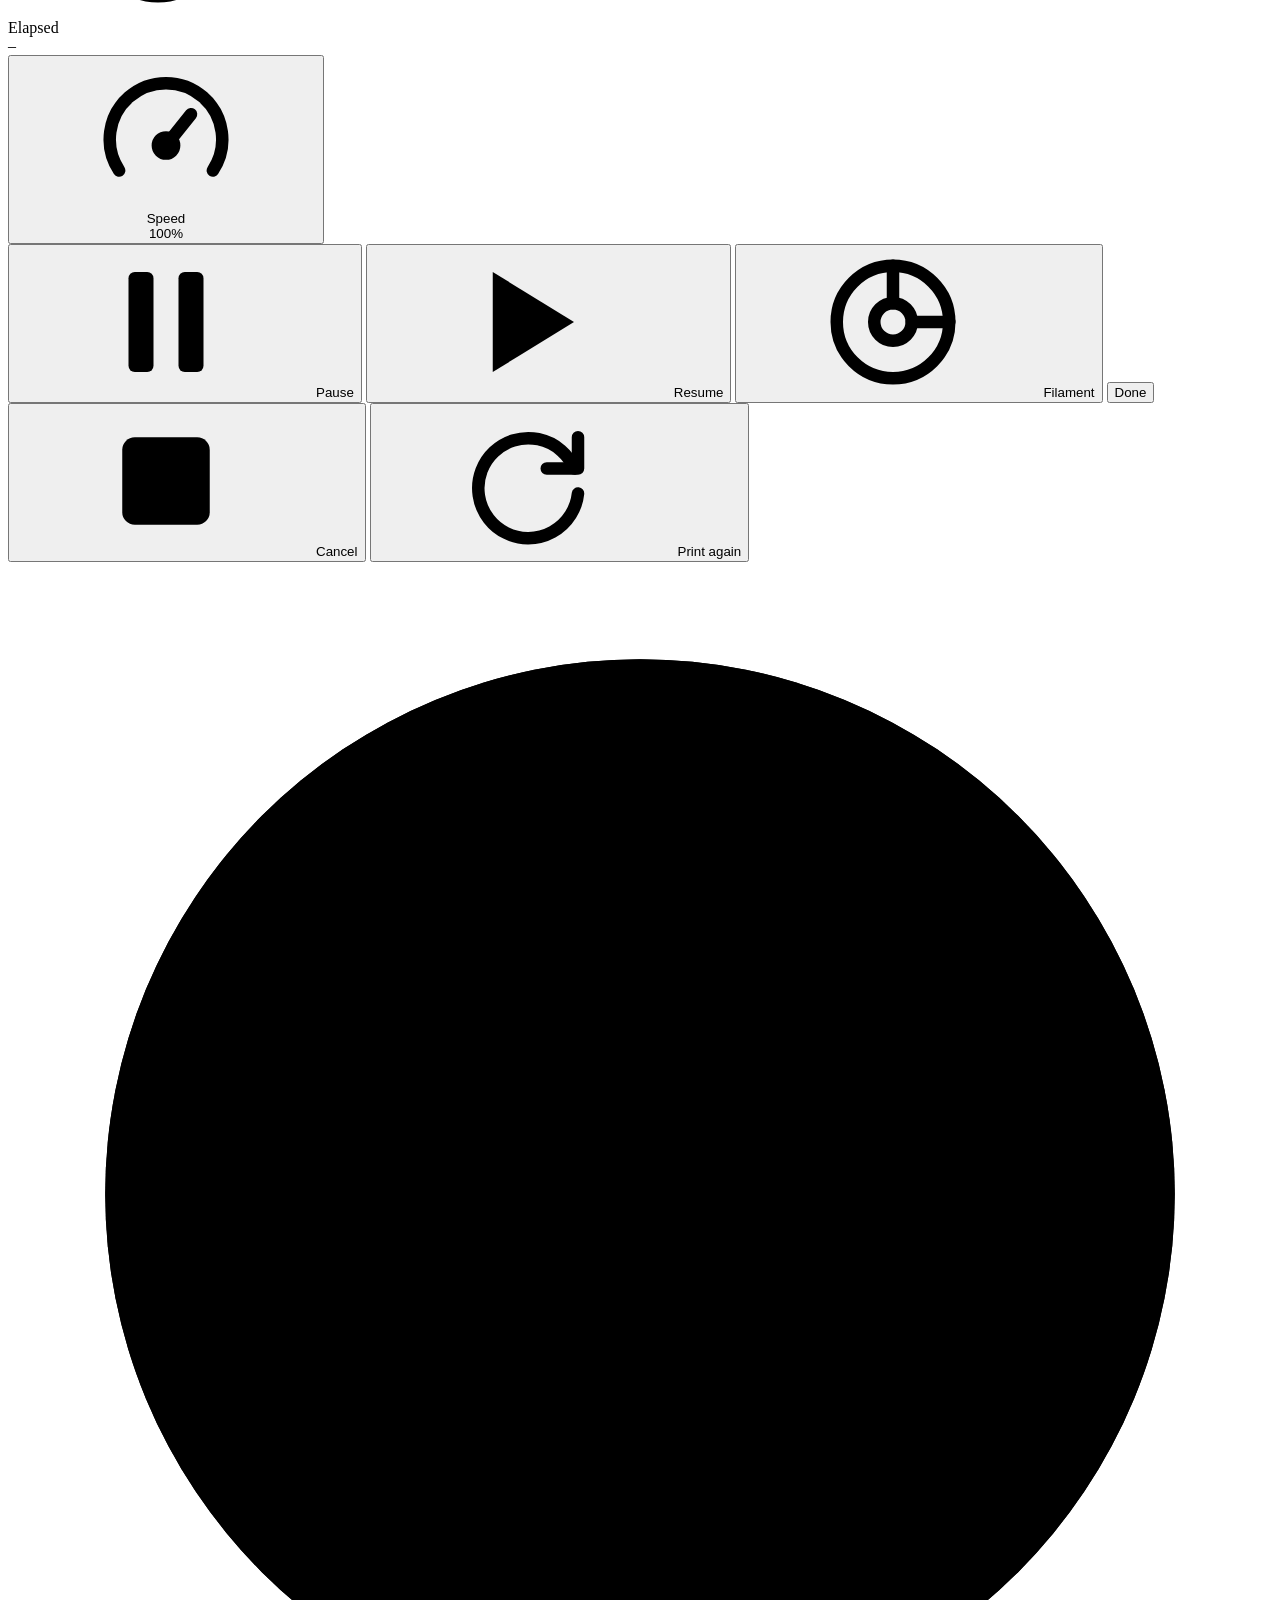
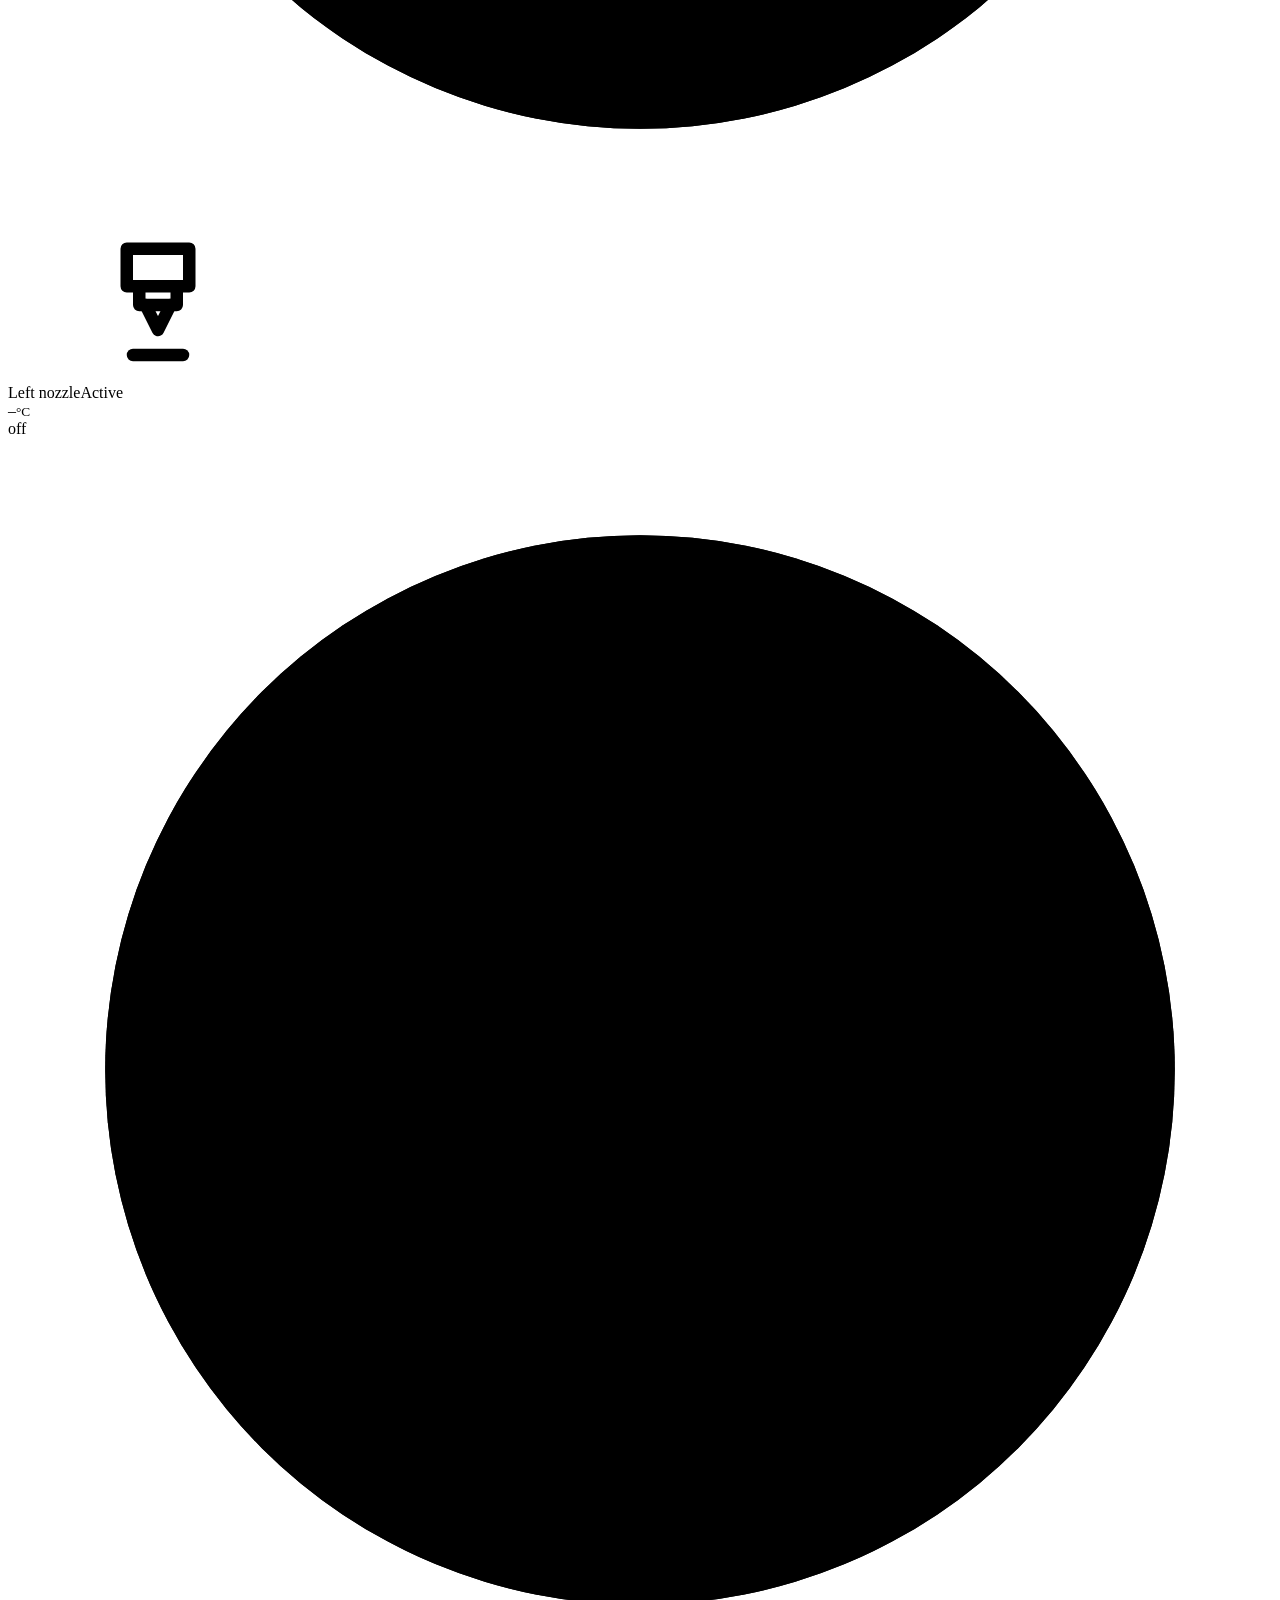
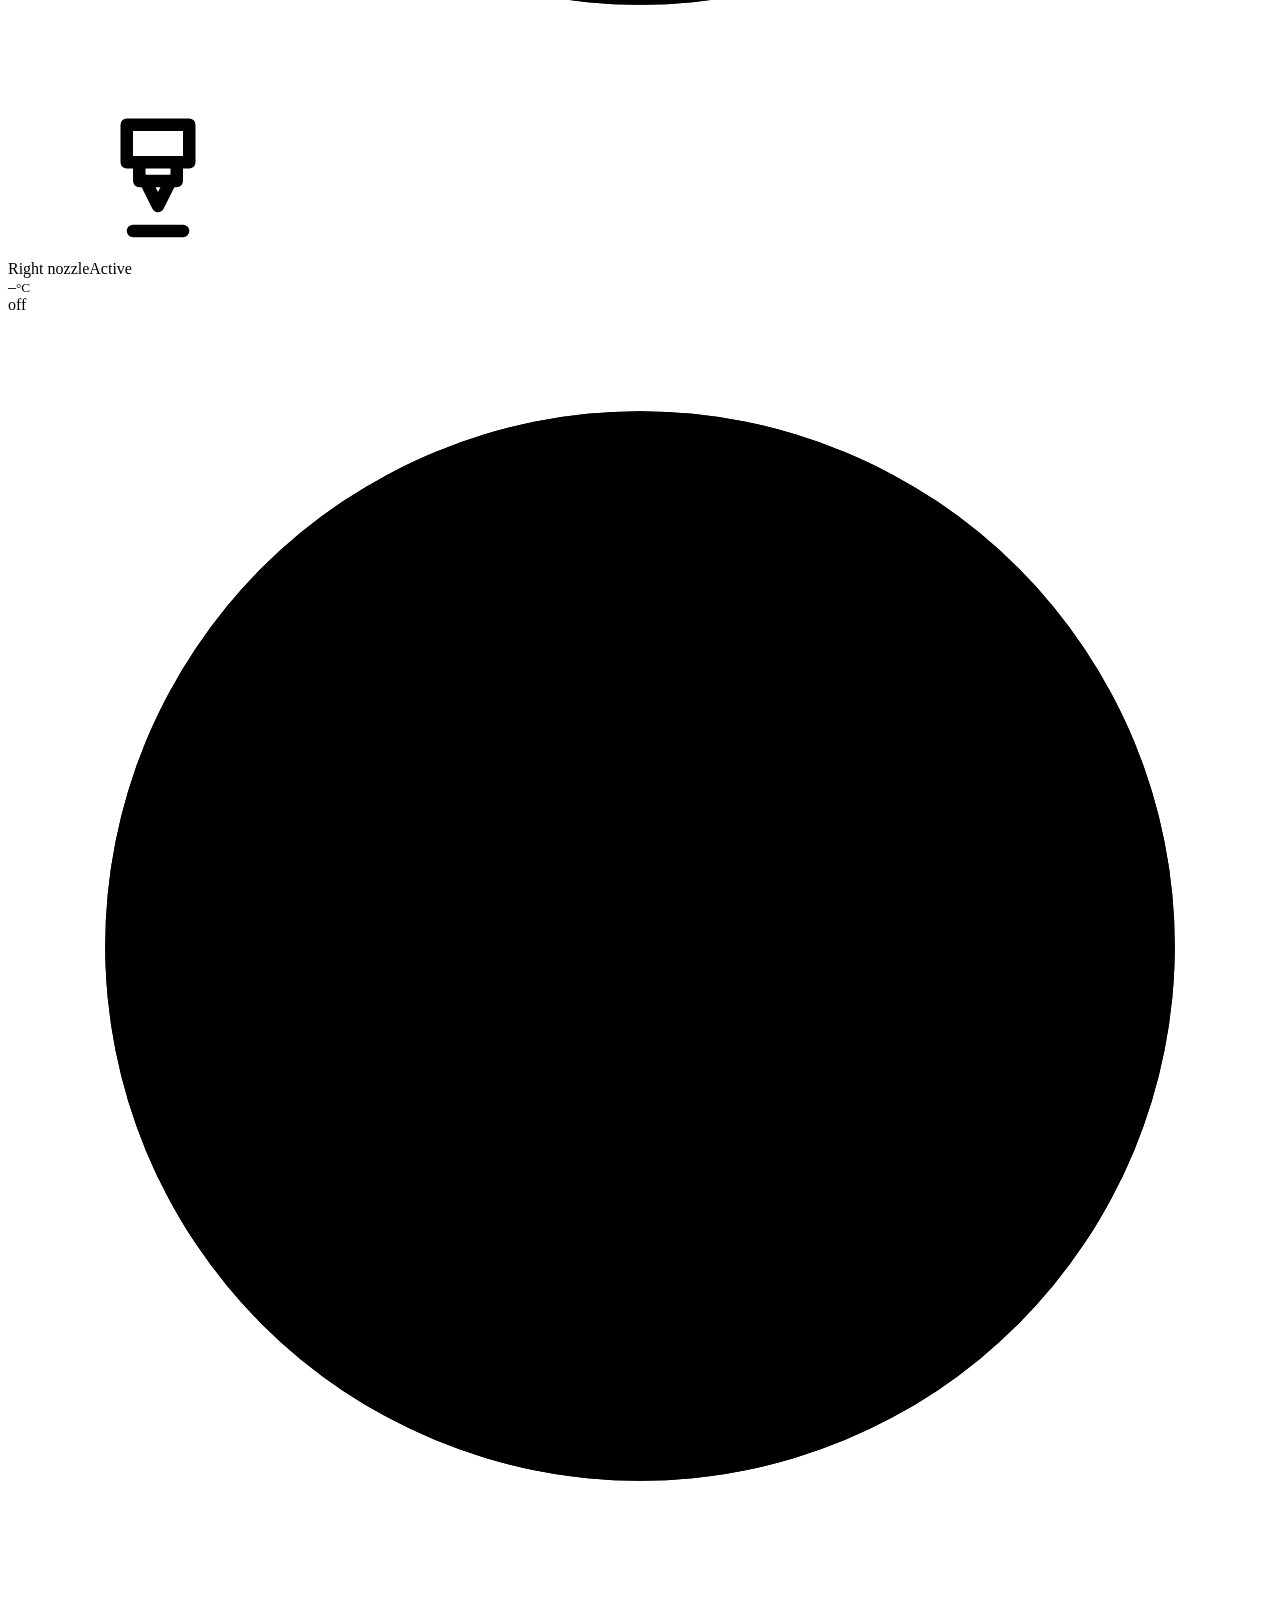
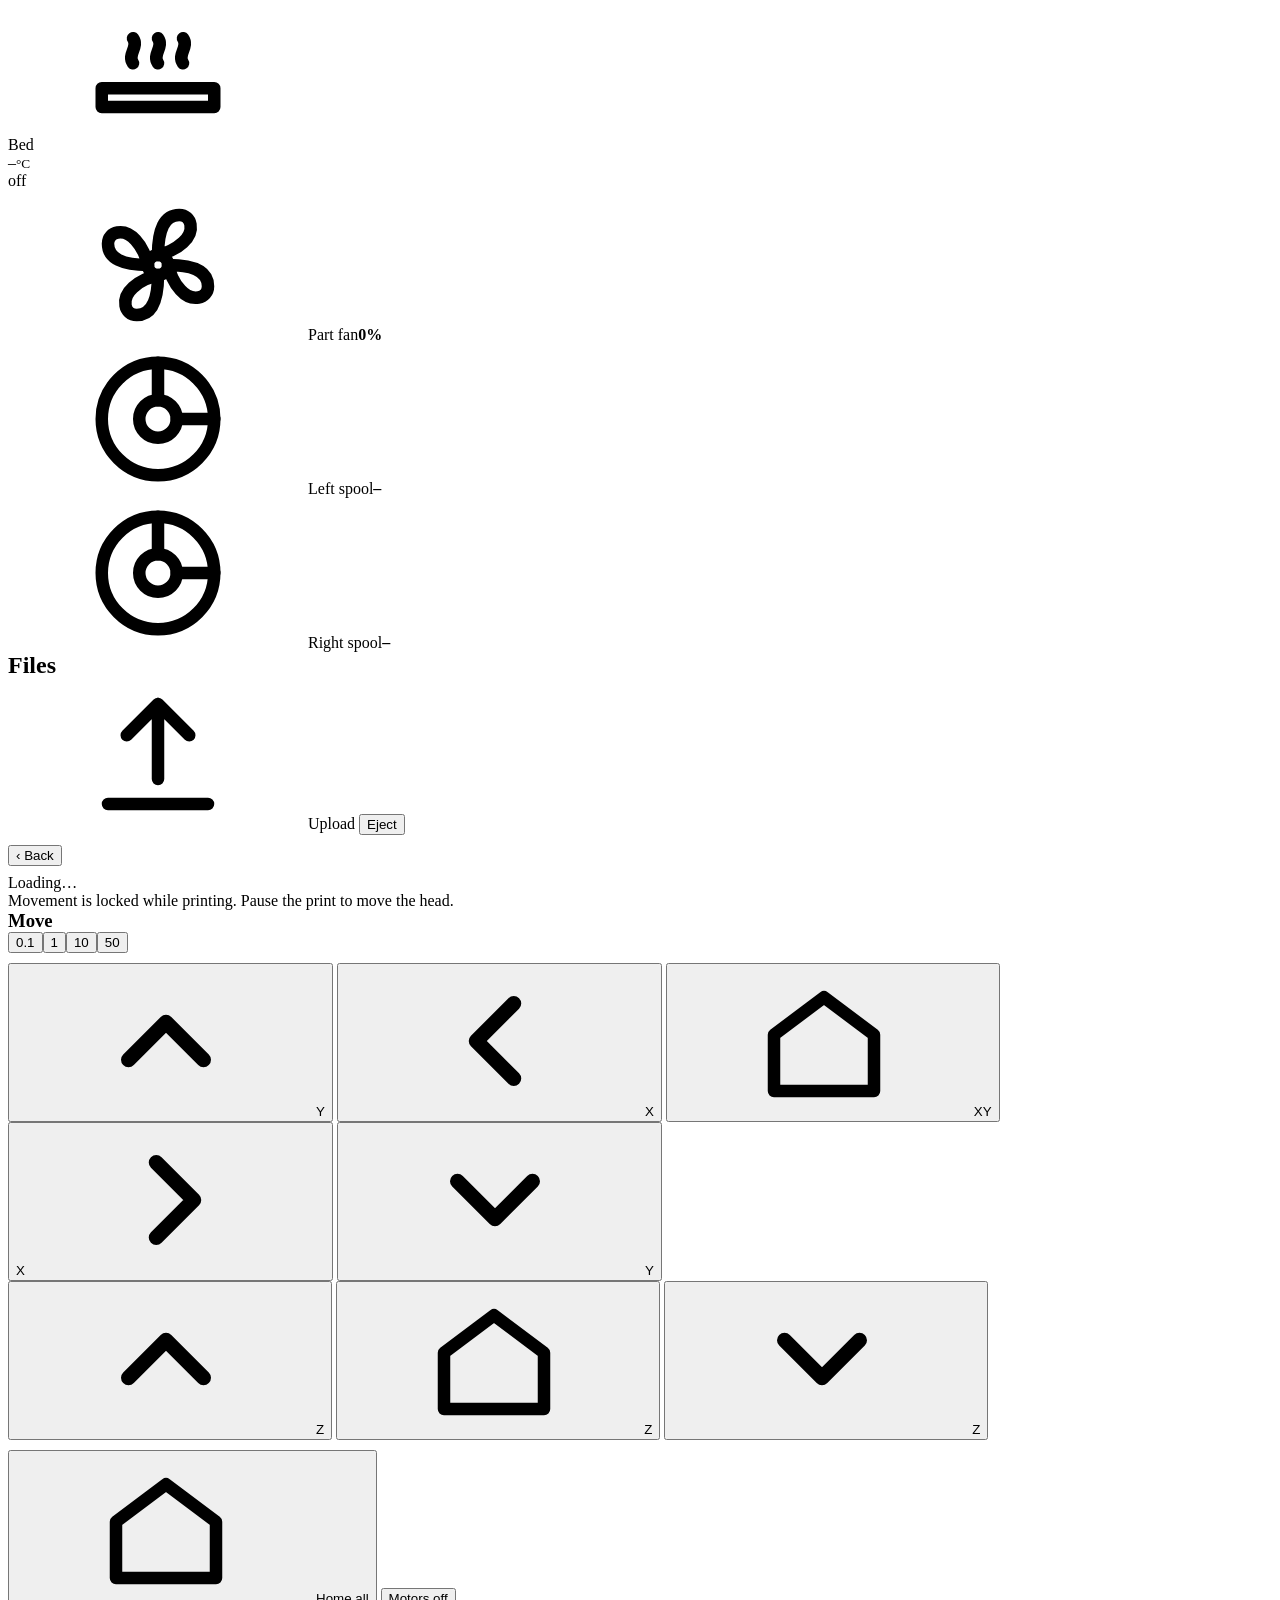
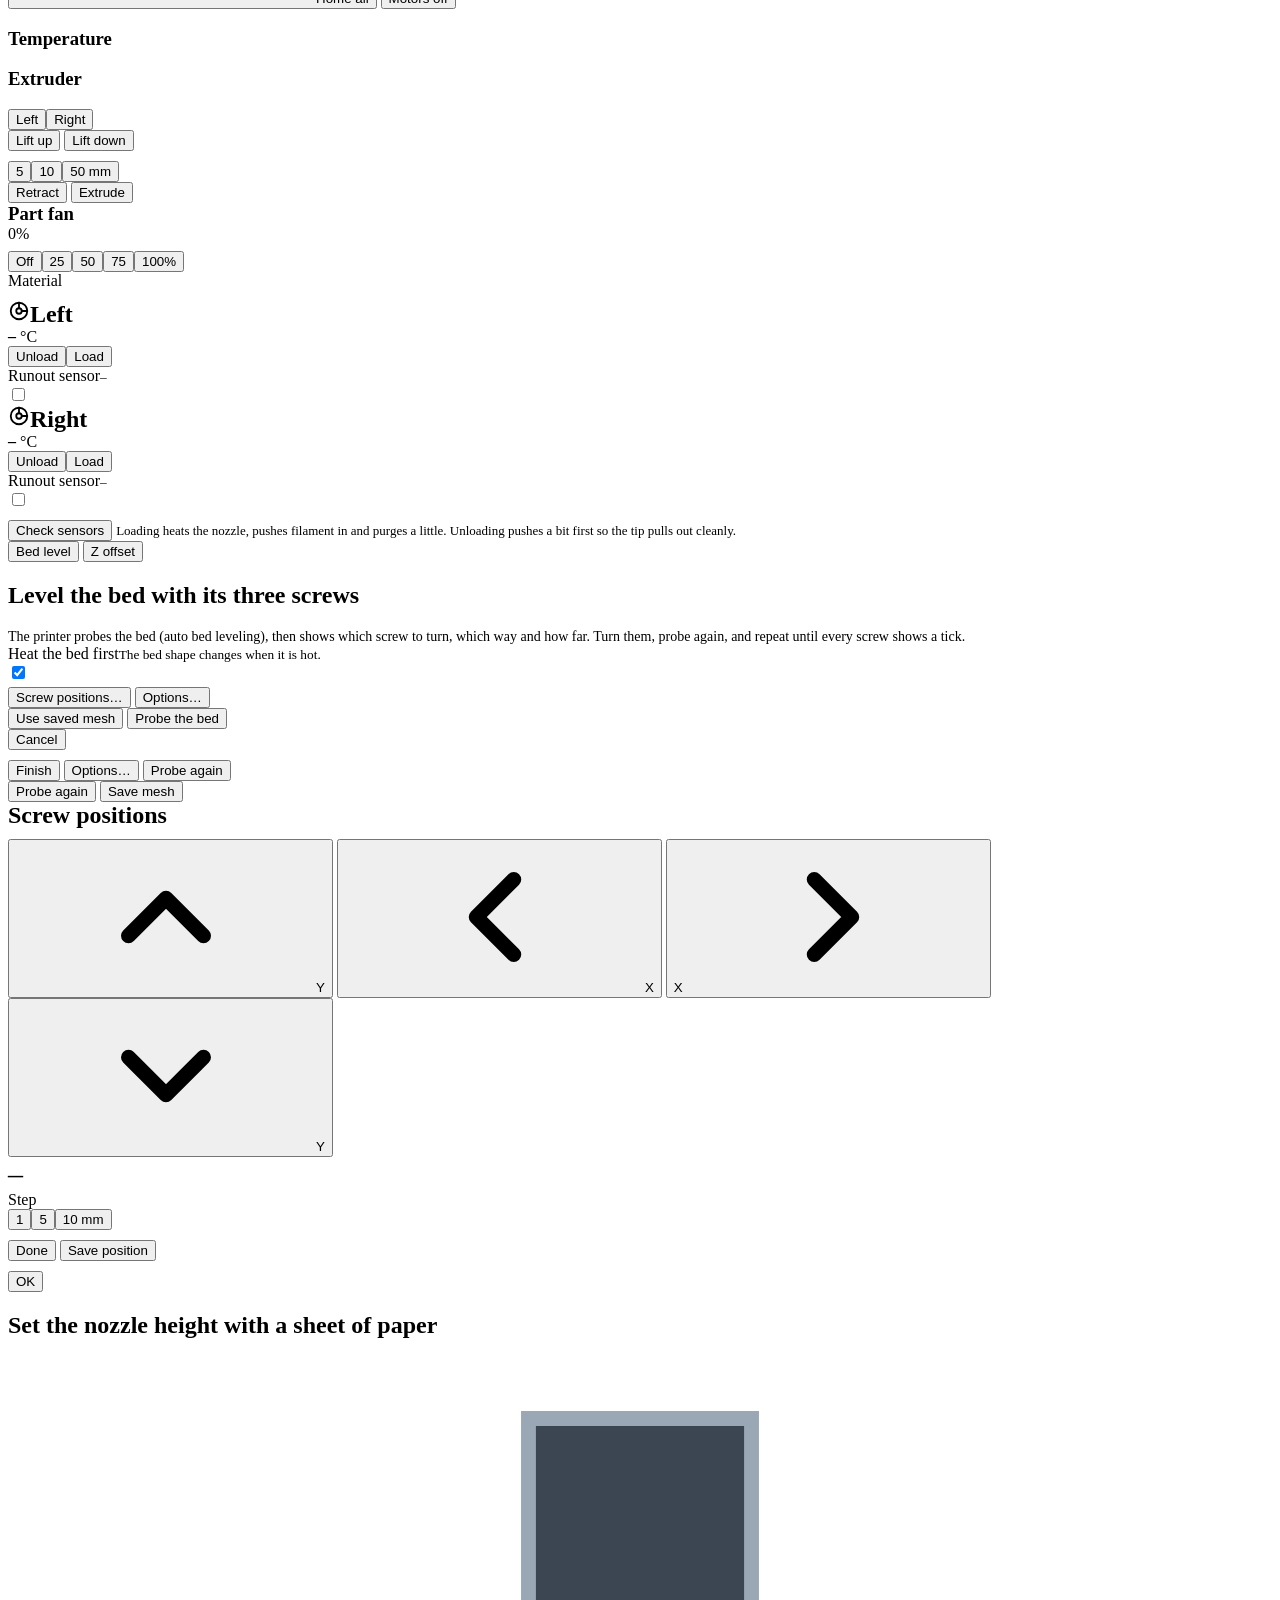
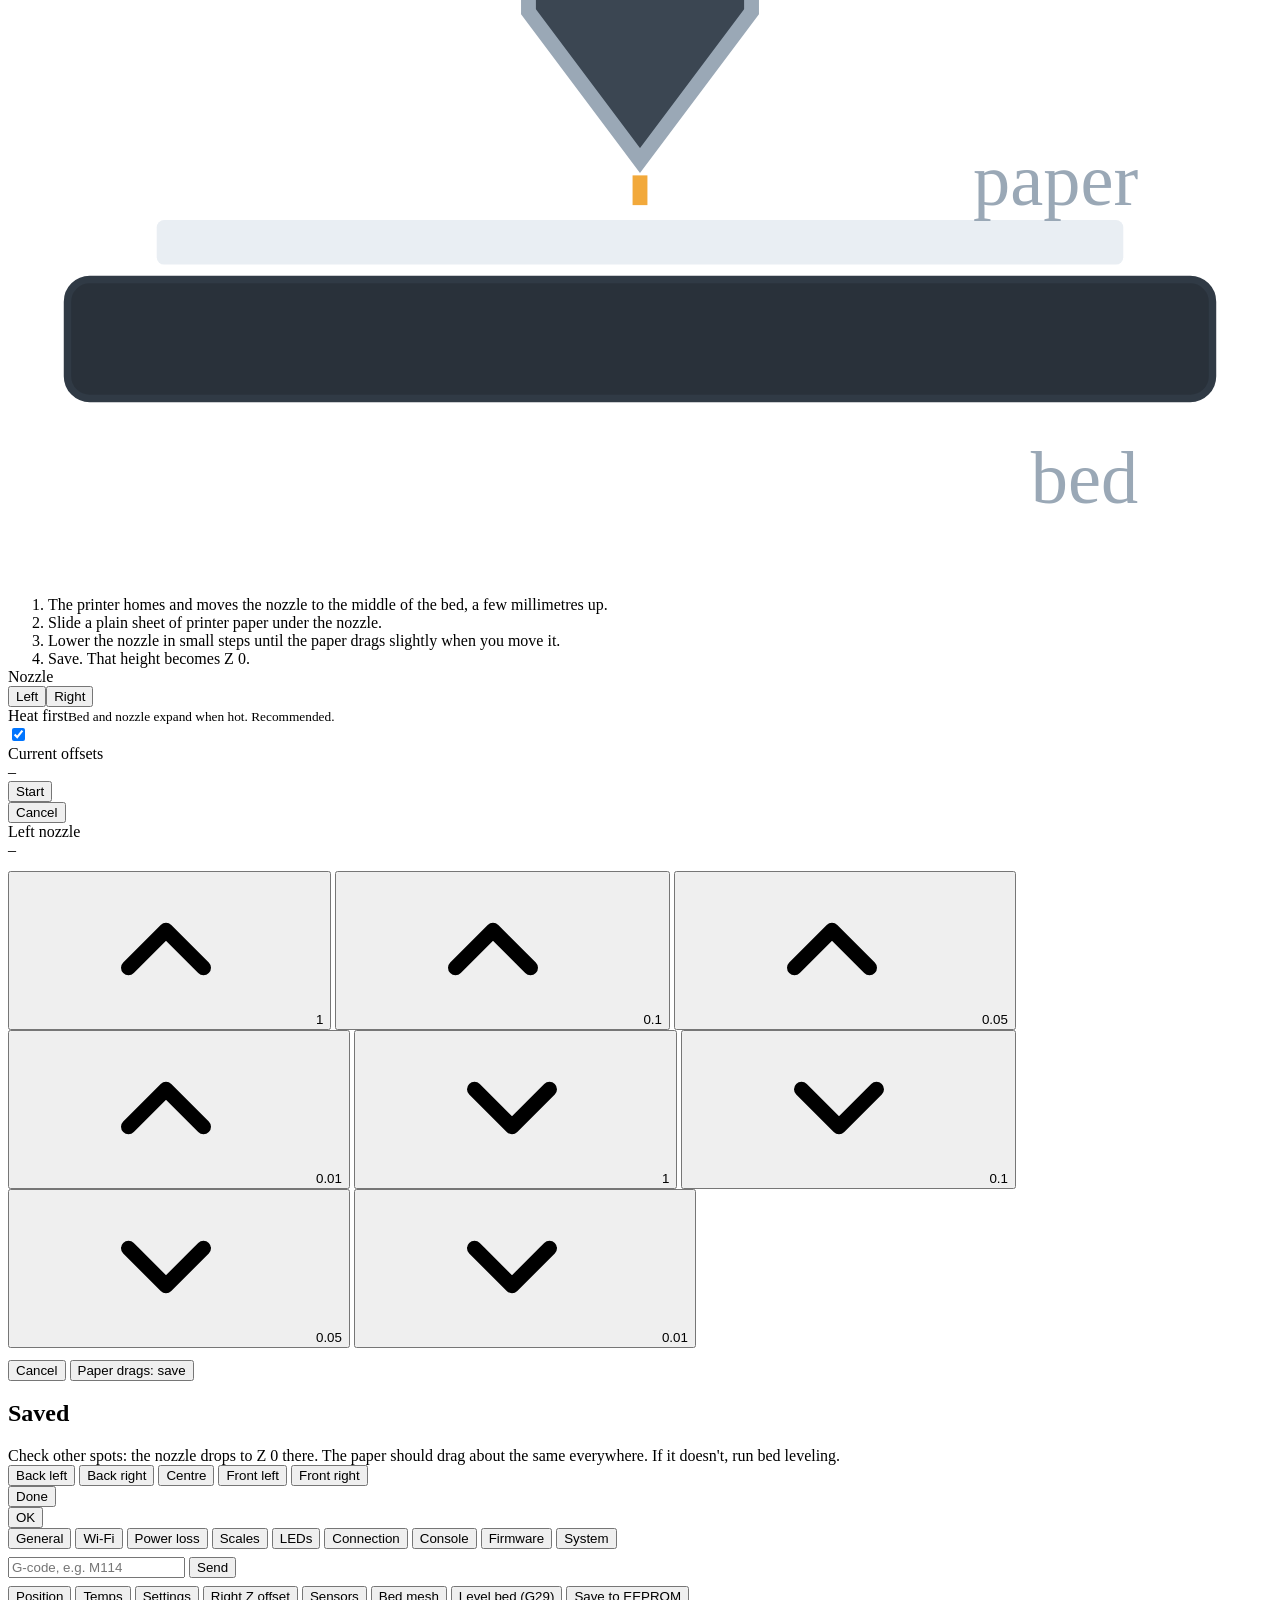
==== commit fbf79681: "NORTHBOLT: redesign the touch UI Graphite surfaces with one blue-cyan accent and big tabular numbers" ====
--- a/NORTHBOLT/northbolt/static/index.html
+++ b/NORTHBOLT/northbolt/static/index.html
@@ -3,7 +3,7 @@
 <head>
 <meta charset="utf-8">
 <meta name="viewport" content="width=device-width, initial-scale=1, maximum-scale=1, user-scalable=no">
-<meta name="theme-color" content="#0f1215">
+<meta name="theme-color" content="#090b0f">
 <title>NORTHBOLT</title>
 <link rel="stylesheet" href="/static/style.css">
 </head>
@@ -28,6 +28,18 @@
     <symbol id="i-lock" viewBox="0 0 24 24" fill="none" stroke="currentColor" stroke-width="2" stroke-linecap="round" stroke-linejoin="round"><rect x="5" y="11" width="14" height="10" rx="2"/><path d="M8 11V7a4 4 0 0 1 8 0v4"/></symbol>
     <symbol id="i-wifi" viewBox="0 0 24 24" fill="none" stroke="currentColor" stroke-width="2" stroke-linecap="round" stroke-linejoin="round"><path d="M2 8.5a15 15 0 0 1 20 0M5 12a10 10 0 0 1 14 0M8.5 15.5a5 5 0 0 1 7 0"/><circle cx="12" cy="19" r="1" fill="currentColor"/></symbol>
     <symbol id="i-upload" viewBox="0 0 24 24" fill="none" stroke="currentColor" stroke-width="2" stroke-linecap="round" stroke-linejoin="round"><path d="M12 16V4M7 9l5-5 5 5M4 20h16"/></symbol>
+    <symbol id="i-nozzle" viewBox="0 0 24 24" fill="none" stroke="currentColor" stroke-width="2" stroke-linecap="round" stroke-linejoin="round"><path d="M7 3h10v6H7z"/><path d="M9 9v3h6V9"/><path d="M10 12l2 4 2-4"/><path d="M8 20h8"/></symbol>
+    <symbol id="i-bed" viewBox="0 0 24 24" fill="none" stroke="currentColor" stroke-width="2" stroke-linecap="round" stroke-linejoin="round"><path d="M3 17h18v3H3z"/><path d="M8 13c-1-1.4 1-2.6 0-4M12 13c-1-1.4 1-2.6 0-4M16 13c-1-1.4 1-2.6 0-4"/></symbol>
+    <symbol id="i-fan" viewBox="0 0 24 24" fill="none" stroke="currentColor" stroke-width="2" stroke-linecap="round" stroke-linejoin="round"><circle cx="12" cy="12" r="1.6"/><path d="M12 10.4c0-4 1-6.4 3.4-6.4 2 0 2.6 2.6.6 4.4-1.3 1.2-2.6 1.6-4 2zM13.6 12c4 0 6.4 1 6.4 3.4 0 2-2.6 2.6-4.4.6-1.2-1.3-1.6-2.6-2-4zM12 13.6c0 4-1 6.4-3.4 6.4-2 0-2.6-2.6-.6-4.4 1.3-1.2 2.6-1.6 4-2zM10.4 12c-4 0-6.4-1-6.4-3.4 0-2 2.6-2.6 4.4-.6 1.2 1.3 1.6 2.6 2 4z"/></symbol>
+    <symbol id="i-clock" viewBox="0 0 24 24" fill="none" stroke="currentColor" stroke-width="2" stroke-linecap="round" stroke-linejoin="round"><circle cx="12" cy="12" r="9"/><path d="M12 7v5l3 2"/></symbol>
+    <symbol id="i-layers" viewBox="0 0 24 24" fill="none" stroke="currentColor" stroke-width="2" stroke-linecap="round" stroke-linejoin="round"><path d="M12 3l9 5-9 5-9-5z"/><path d="M3 13l9 5 9-5"/></symbol>
+    <symbol id="i-height" viewBox="0 0 24 24" fill="none" stroke="currentColor" stroke-width="2" stroke-linecap="round" stroke-linejoin="round"><path d="M12 4v16M8 8l4-4 4 4M8 16l4 4 4-4"/></symbol>
+    <symbol id="i-speed" viewBox="0 0 24 24" fill="none" stroke="currentColor" stroke-width="2" stroke-linecap="round" stroke-linejoin="round"><path d="M4.5 18a9 9 0 1 1 15 0"/><path d="M12 14l4-5"/><circle cx="12" cy="14" r="1.3" fill="currentColor"/></symbol>
+    <symbol id="i-check" viewBox="0 0 24 24" fill="none" stroke="currentColor" stroke-width="2.4" stroke-linecap="round" stroke-linejoin="round"><path d="M5 12.5l4.5 4.5L19 7"/></symbol>
+    <symbol id="i-flame" viewBox="0 0 24 24" fill="none" stroke="currentColor" stroke-width="2" stroke-linecap="round" stroke-linejoin="round"><path d="M12 21c-3.9 0-6.5-2.6-6.5-6 0-3.6 3-5.4 3.5-9 2.5 1.3 3.5 3.5 3.5 5 1-.6 1.6-1.6 1.8-2.8 2 1.6 4.2 4 4.2 6.8 0 3.4-2.6 6-6.5 6z"/></symbol>
+    <symbol id="i-cube" viewBox="0 0 24 24" fill="none" stroke="currentColor" stroke-width="1.8" stroke-linecap="round" stroke-linejoin="round"><path d="M12 2.5l8.5 4.8v9.4L12 21.5l-8.5-4.8V7.3z"/><path d="M3.5 7.3L12 12l8.5-4.7M12 12v9.5"/></symbol>
+    <symbol id="i-redo" viewBox="0 0 24 24" fill="none" stroke="currentColor" stroke-width="2" stroke-linecap="round" stroke-linejoin="round"><path d="M20 5v5h-5"/><path d="M19.4 10A8 8 0 1 0 20 14"/></symbol>
+    <linearGradient id="g-accent" x1="0" y1="0" x2="1" y2="1"><stop offset="0" stop-color="#2f8cff"/><stop offset="1" stop-color="#20d5ec"/></linearGradient>
   </defs>
 </svg>
 
@@ -45,12 +57,13 @@
 
   <div id="main">
     <header id="topbar">
-      <span class="brand" aria-label="NORTHBOLT"><svg><use href="#i-bolt"/></svg>NORTHBOLT</span>
+      <span class="brand" aria-label="NORTHBOLT"><span class="brand-mark"><svg><use href="#i-bolt"/></svg></span><span>NORTHBOLT</span></span>
       <span id="status-pill" class="pill">Connecting</span>
       <span id="top-temps" class="num"></span>
       <span class="spacer"></span>
       <span id="clock" class="num"></span>
-      <button id="estop" title="Emergency stop">STOP</button>
+      <button id="estop" title="Emergency stop"><svg><use href="#i-stop"/></svg>STOP</button>
+      <div id="topline"><div></div></div>
     </header>
 
     <div id="content">
@@ -64,72 +77,96 @@
           <button class="btn small warn" data-act="recovery-resume">Resume…</button>
         </div>
 
-        <div class="grid cols-3" style="margin-bottom: var(--gap)">
-          <div class="card temp-tile" data-heater="t0" id="tile-t0">
-            <div class="label"><i style="background:var(--left)"></i>Left nozzle</div>
-            <div class="value num"><span data-b="t0.actual">–</span><small>°C</small></div>
-            <div class="target num" data-b="t0.target">off</div>
-            <div class="heatbar"></div>
-          </div>
-          <div class="card temp-tile" data-heater="t1" id="tile-t1">
-            <div class="label"><i style="background:var(--right)"></i>Right nozzle</div>
-            <div class="value num"><span data-b="t1.actual">–</span><small>°C</small></div>
-            <div class="target num" data-b="t1.target">off</div>
-            <div class="heatbar"></div>
-          </div>
-          <div class="card temp-tile" data-heater="bed" id="tile-bed">
-            <div class="label"><i style="background:var(--bed)"></i>Bed</div>
-            <div class="value num"><span data-b="bed.actual">–</span><small>°C</small></div>
-            <div class="target num" data-b="bed.target">off</div>
-            <div class="heatbar"></div>
-          </div>
-        </div>
-
-        <div class="card" id="job-card">
-          <div class="job">
-            <div id="job-thumb" class="thumb empty">No file</div>
-            <div>
-              <div class="row between">
-                <div class="job-name" id="job-name">Ready to print</div>
-                <span class="muted" id="job-state"></span>
-              </div>
-              <div class="row between" style="align-items:flex-end">
-                <div class="job-pct num" id="job-pct"></div>
-                <div class="muted num" id="job-eta"></div>
-              </div>
-              <div class="bar" id="job-bar"><div></div></div>
-              <div class="stats">
-                <div class="stat"><div class="k">Layer</div><div class="v num" id="job-layer">–</div></div>
-                <div class="stat"><div class="k">Height</div><div class="v num" id="job-z">–</div></div>
-                <div class="stat"><div class="k">Elapsed</div><div class="v num" id="job-elapsed">–</div></div>
-                <div class="stat"><div class="k">Left</div><div class="v num" id="job-remaining">–</div></div>
-              </div>
-            </div>
-          </div>
-          <div id="job-reason" class="banner warning hidden" style="margin:12px 0 0"></div>
-          <div class="row wrap" style="margin-top:12px" id="job-actions">
-            <button class="btn big primary" id="btn-choose" data-goto="files"><svg><use href="#i-files"/></svg>Choose a file</button>
-            <button class="btn big warn hidden" id="btn-pause" data-act="pause"><svg><use href="#i-pause"/></svg>Pause</button>
-            <button class="btn big ok hidden" id="btn-resume" data-act="resume"><svg><use href="#i-play"/></svg>Resume</button>
-            <button class="btn big hidden" id="btn-cancel" data-act="cancel"><svg><use href="#i-stop"/></svg>Cancel</button>
-            <button class="btn big hidden" id="btn-filament" data-goto="filament"><svg><use href="#i-spool"/></svg>Filament</button>
-            <span class="spacer"></span>
-            <div class="row hidden" id="job-tune">
-              <div class="stack" style="gap:2px">
-                <span class="muted" style="font-size:12px">Speed</span>
-                <div class="stepper"><button data-tune="speed" data-d="-10">−</button><span class="v num" id="tune-speed">100%</span><button data-tune="speed" data-d="10">+</button></div>
-              </div>
-              <div class="stack" style="gap:2px">
-                <span class="muted" style="font-size:12px">Flow</span>
-                <div class="stepper"><button data-tune="flow" data-d="-5">−</button><span class="v num" id="tune-flow">100%</span><button data-tune="flow" data-d="5">+</button></div>
-              </div>
-            </div>
-          </div>
-        </div>
-
-        <div class="grid cols-2" style="margin-top: var(--gap)" id="spools">
-          <div class="card row between"><span class="muted">Left spool</span><b class="num" id="spool-left">–</b></div>
-          <div class="card row between"><span class="muted">Right spool</span><b class="num" id="spool-right">–</b></div>
+        <div class="home">
+          <div class="card hero" id="job-card">
+            <!-- nothing printing -->
+            <div class="hero-idle" id="hero-idle">
+              <div class="idle-mark"><svg><use href="#i-bolt"/></svg></div>
+              <div class="idle-title" id="idle-title">Ready to print</div>
+              <div class="muted" id="idle-sub">Pick a model stored on the printer or a USB drive, or send one from your slicer.</div>
+              <div class="quick">
+                <button class="qbtn primary" id="btn-choose" data-goto="files"><svg><use href="#i-files"/></svg>Print a file</button>
+                <button class="qbtn" id="btn-preheat" data-act="preheat"><svg><use href="#i-flame"/></svg>Preheat</button>
+                <button class="qbtn" data-goto="filament"><svg><use href="#i-spool"/></svg>Filament</button>
+                <button class="qbtn" data-goto="zoffset"><svg><use href="#i-z"/></svg>Calibrate</button>
+              </div>
+            </div>
+
+            <!-- printing, paused or just ended -->
+            <div class="hero-job hidden" id="hero-job">
+              <div class="hero-head">
+                <span class="chip" id="job-state">Printing</span>
+                <div class="job-name" id="job-name"></div>
+              </div>
+              <div class="hero-main">
+                <div class="ring-wrap" id="job-ring">
+                  <svg class="ring" viewBox="0 0 120 120"><circle class="ring-track" cx="60" cy="60" r="54"/><circle class="ring-fill" cx="60" cy="60" r="54"/></svg>
+                  <div id="job-thumb" class="ring-thumb empty" data-file=""><svg><use href="#i-cube"/></svg></div>
+                  <div class="ring-pct num" id="job-pct">0%</div>
+                </div>
+                <div class="hero-info">
+                  <div class="time-block">
+                    <div class="k-label" id="job-time-label">Remaining</div>
+                    <div class="big-time num" id="job-remaining">–</div>
+                    <div class="eta num" id="job-eta"></div>
+                  </div>
+                  <div class="stats">
+                    <div class="stat"><svg><use href="#i-layers"/></svg><div><div class="k">Layer</div><div class="v num" id="job-layer">–</div></div></div>
+                    <div class="stat"><svg><use href="#i-height"/></svg><div><div class="k">Height</div><div class="v num" id="job-z">–</div></div></div>
+                    <div class="stat"><svg><use href="#i-clock"/></svg><div><div class="k">Elapsed</div><div class="v num" id="job-elapsed">–</div></div></div>
+                    <button class="stat tap" id="job-tune" data-act="tune"><svg><use href="#i-speed"/></svg><div><div class="k">Speed</div><div class="v num" id="job-speed">100%</div></div></button>
+                  </div>
+                </div>
+              </div>
+              <div id="job-reason" class="banner warning hidden"></div>
+              <div class="split-edges hero-actions">
+                <div class="row">
+                  <button class="btn big warn hidden" id="btn-pause" data-act="pause"><svg><use href="#i-pause"/></svg>Pause</button>
+                  <button class="btn big ok hidden" id="btn-resume" data-act="resume"><svg><use href="#i-play"/></svg>Resume</button>
+                  <button class="btn big hidden" id="btn-filament" data-goto="filament"><svg><use href="#i-spool"/></svg>Filament</button>
+                  <button class="btn big hidden" id="btn-done" data-act="job-done">Done</button>
+                </div>
+                <div class="row">
+                  <button class="btn big danger-ghost hidden" id="btn-cancel" data-act="cancel"><svg><use href="#i-stop"/></svg>Cancel</button>
+                  <button class="btn big primary hidden" id="btn-again" data-act="print-again"><svg><use href="#i-redo"/></svg>Print again</button>
+                </div>
+              </div>
+            </div>
+          </div>
+
+          <div class="side">
+            <div class="card gauge" data-heater="t0" id="tile-t0">
+              <div class="g-dial"><svg class="arc" viewBox="0 0 52 52"><circle class="g-track" cx="26" cy="26" r="22"/><circle class="g-fill" cx="26" cy="26" r="22"/></svg><div class="g-icon"><svg><use href="#i-nozzle"/></svg></div></div>
+              <div class="g-body">
+                <div class="g-label"><i style="background:var(--left)"></i>Left nozzle<span class="tag active">Active</span></div>
+                <div class="g-val num"><span data-b="t0.actual">–</span><small>°C</small></div>
+                <div class="g-target num" data-b="t0.target">off</div>
+              </div>
+            </div>
+            <div class="card gauge" data-heater="t1" id="tile-t1">
+              <div class="g-dial"><svg class="arc" viewBox="0 0 52 52"><circle class="g-track" cx="26" cy="26" r="22"/><circle class="g-fill" cx="26" cy="26" r="22"/></svg><div class="g-icon"><svg><use href="#i-nozzle"/></svg></div></div>
+              <div class="g-body">
+                <div class="g-label"><i style="background:var(--right)"></i>Right nozzle<span class="tag active">Active</span></div>
+                <div class="g-val num"><span data-b="t1.actual">–</span><small>°C</small></div>
+                <div class="g-target num" data-b="t1.target">off</div>
+              </div>
+            </div>
+            <div class="card gauge" data-heater="bed" id="tile-bed">
+              <div class="g-dial"><svg class="arc" viewBox="0 0 52 52"><circle class="g-track" cx="26" cy="26" r="22"/><circle class="g-fill" cx="26" cy="26" r="22"/></svg><div class="g-icon"><svg><use href="#i-bed"/></svg></div></div>
+              <div class="g-body">
+                <div class="g-label"><i style="background:var(--bed)"></i>Bed</div>
+                <div class="g-val num"><span data-b="bed.actual">–</span><small>°C</small></div>
+                <div class="g-target num" data-b="bed.target">off</div>
+              </div>
+            </div>
+            <div class="card side-mini">
+              <div class="row between"><span class="row muted" style="gap:6px"><svg><use href="#i-fan"/></svg>Part fan</span><b class="num" id="home-fan">0%</b></div>
+              <div class="stack" style="gap:6px" id="spools">
+                <div class="row between"><span class="row muted" style="gap:6px"><svg><use href="#i-spool"/></svg>Left spool</span><b class="num" id="spool-left">–</b></div>
+                <div class="row between"><span class="row muted" style="gap:6px"><svg><use href="#i-spool"/></svg>Right spool</span><b class="num" id="spool-right">–</b></div>
+              </div>
+            </div>
+          </div>
         </div>
       </section>
 
@@ -220,12 +257,12 @@
         </div>
         <div class="grid cols-2">
           <div class="card stack" data-side="left" data-tool="0">
-            <div class="row between"><h2 style="margin:0">Left</h2><span class="num" data-b="t0.actual">–</span></div>
+            <div class="row between"><h2 class="row" style="margin:0;gap:8px"><svg style="width:22px;height:22px;color:var(--left)"><use href="#i-spool"/></svg>Left</h2><span class="muted num"><b class="num" style="color:var(--text)" data-b="t0.actual">–</b> °C</span></div>
             <div class="row"><button class="btn big block" data-fil="unload">Unload</button><button class="btn big block primary" data-fil="load">Load</button></div>
             <div class="field"><div class="lab">Runout sensor<small class="sensor-state">–</small></div><label class="switch"><input type="checkbox" data-runout="left"><span></span></label></div>
           </div>
           <div class="card stack" data-side="right" data-tool="1">
-            <div class="row between"><h2 style="margin:0">Right</h2><span class="num" data-b="t1.actual">–</span></div>
+            <div class="row between"><h2 class="row" style="margin:0;gap:8px"><svg style="width:22px;height:22px;color:var(--right)"><use href="#i-spool"/></svg>Right</h2><span class="muted num"><b class="num" style="color:var(--text)" data-b="t1.actual">–</b> °C</span></div>
             <div class="row"><button class="btn big block" data-fil="unload">Unload</button><button class="btn big block primary" data-fil="load">Load</button></div>
             <div class="field"><div class="lab">Runout sensor<small class="sensor-state">–</small></div><label class="switch"><input type="checkbox" data-runout="right"><span></span></label></div>
           </div>
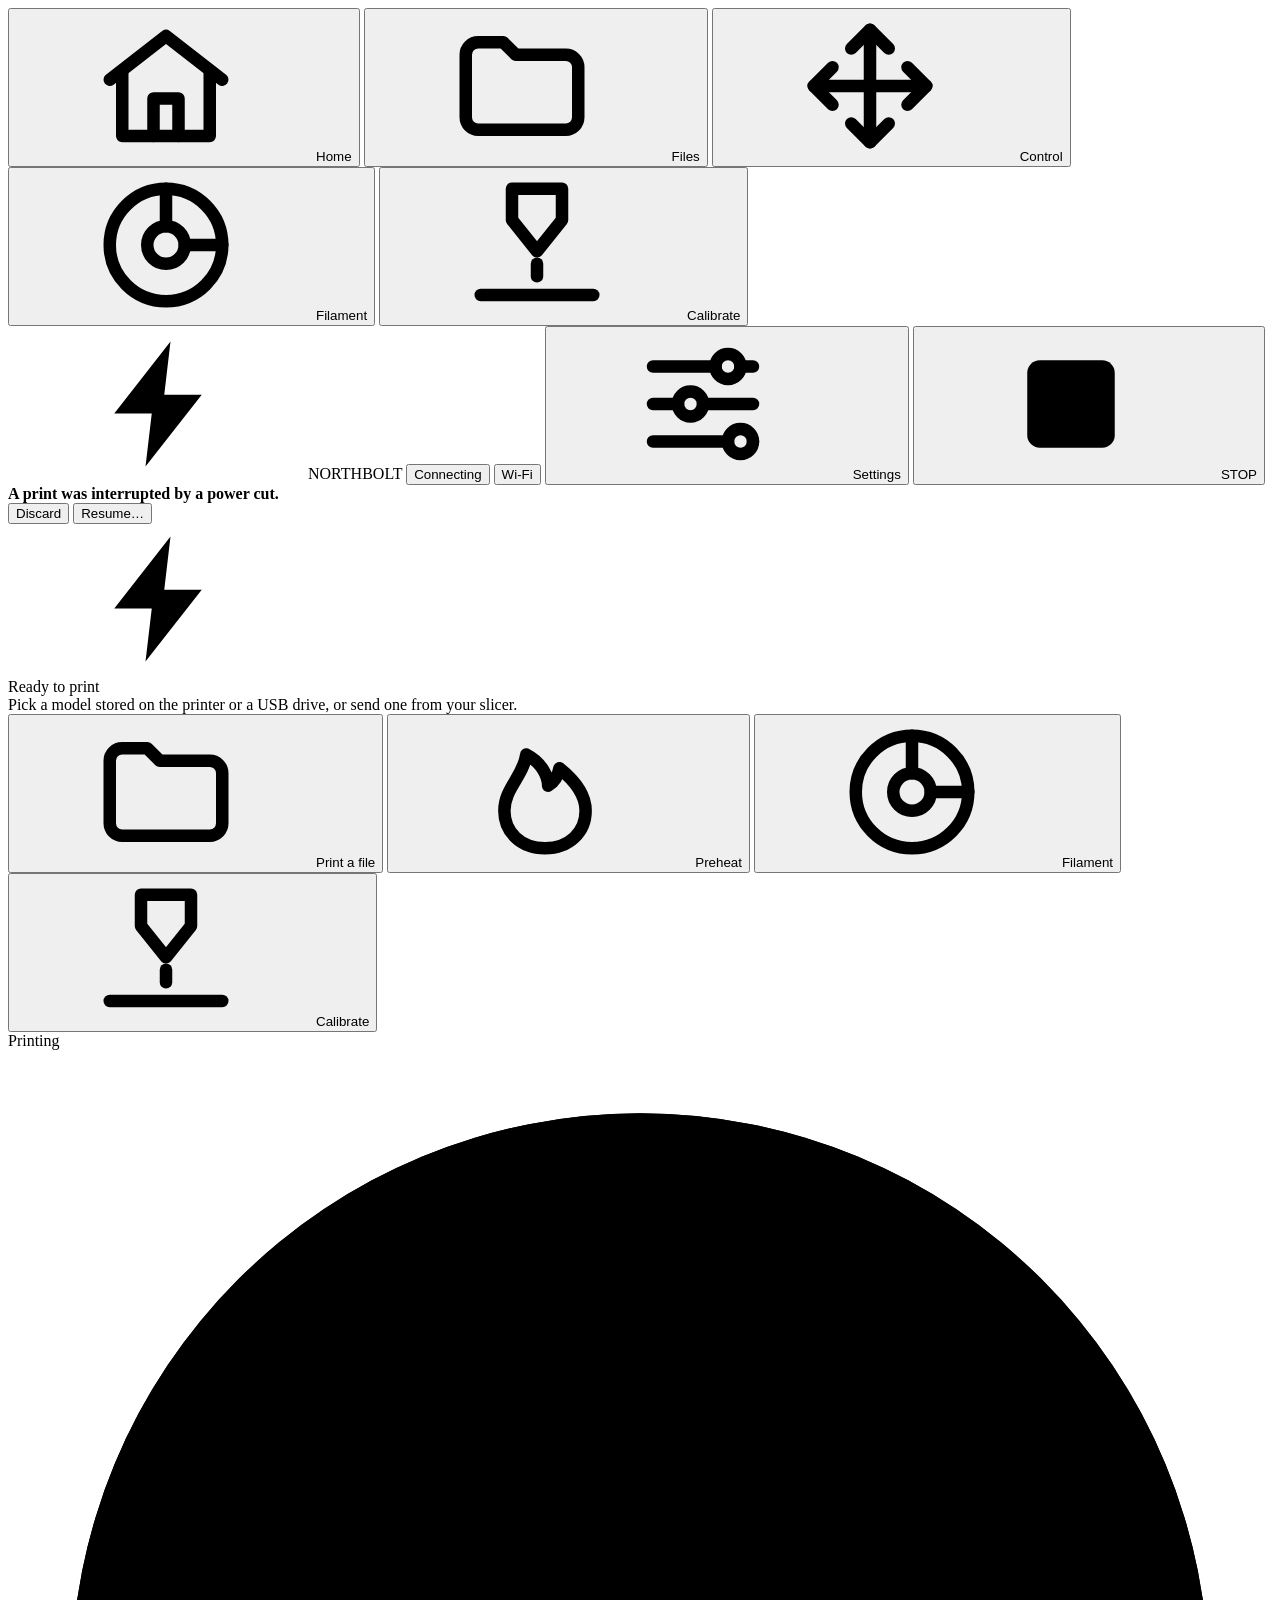
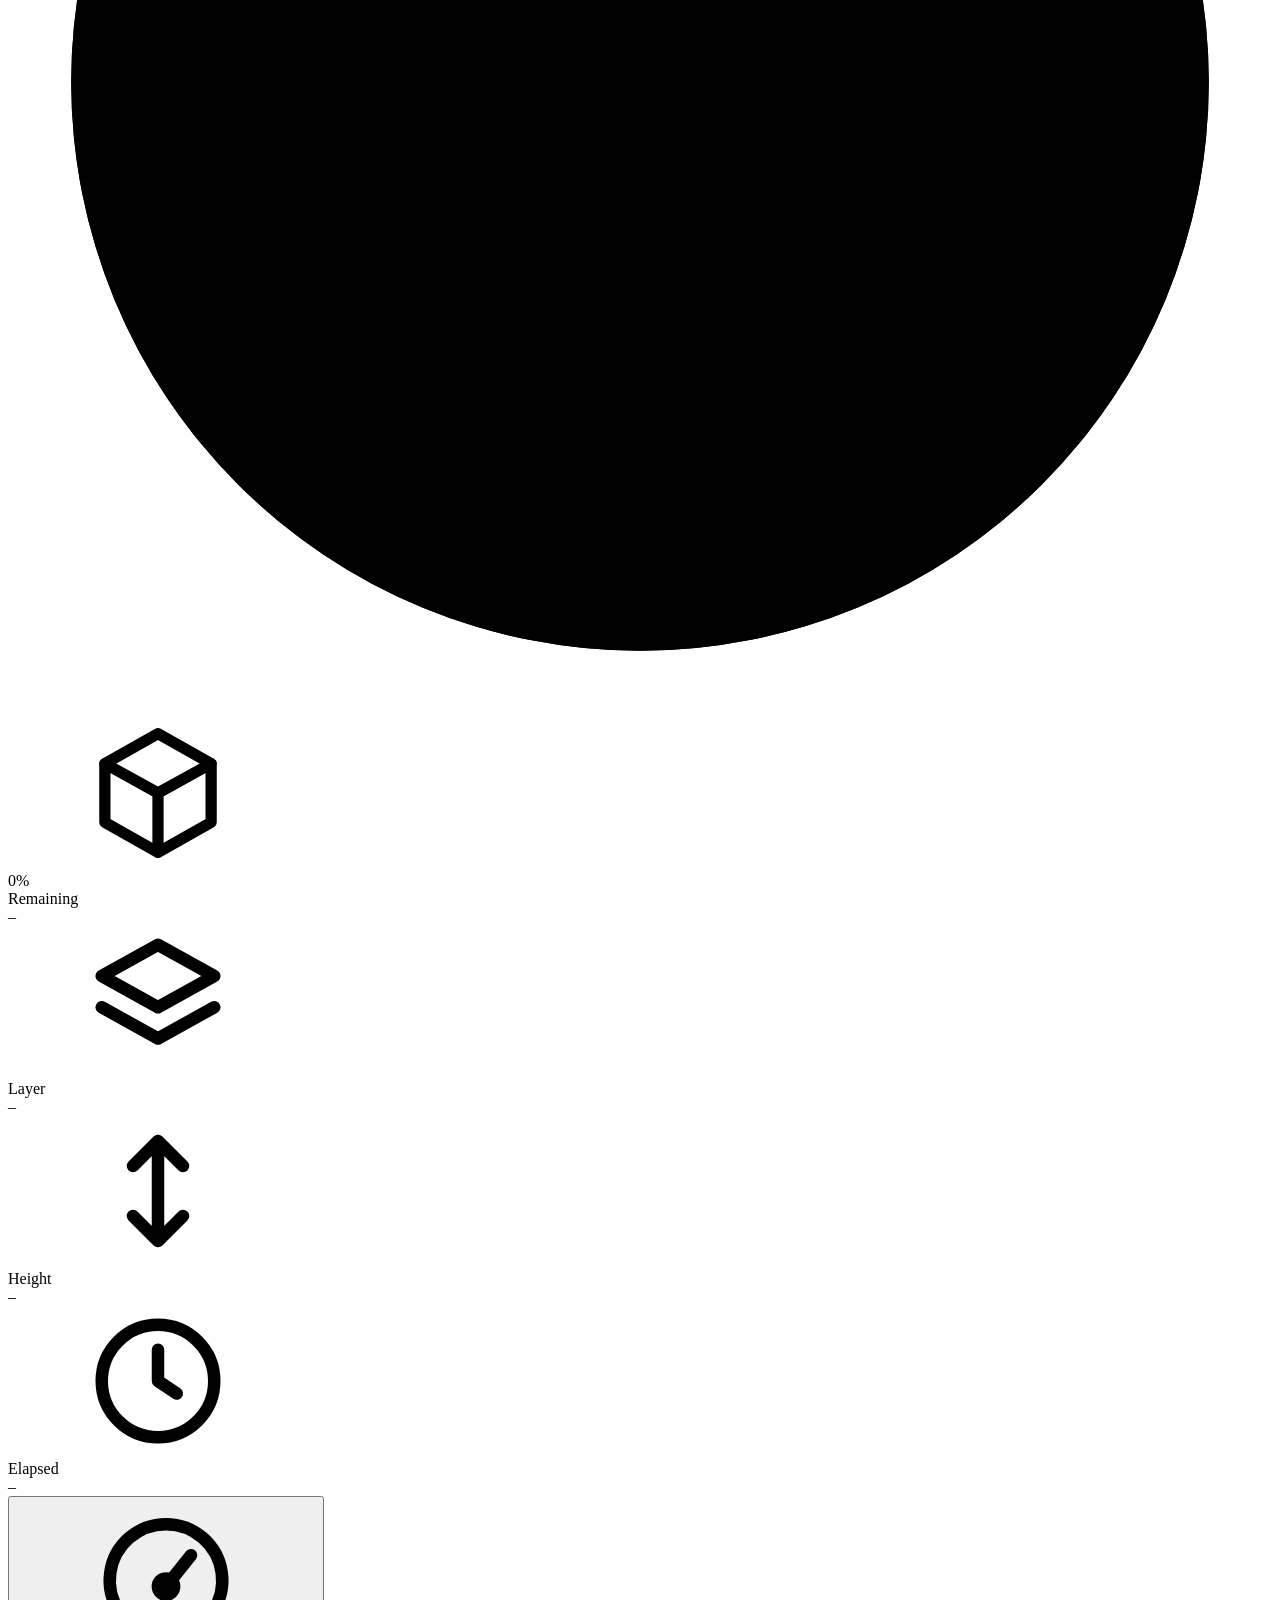
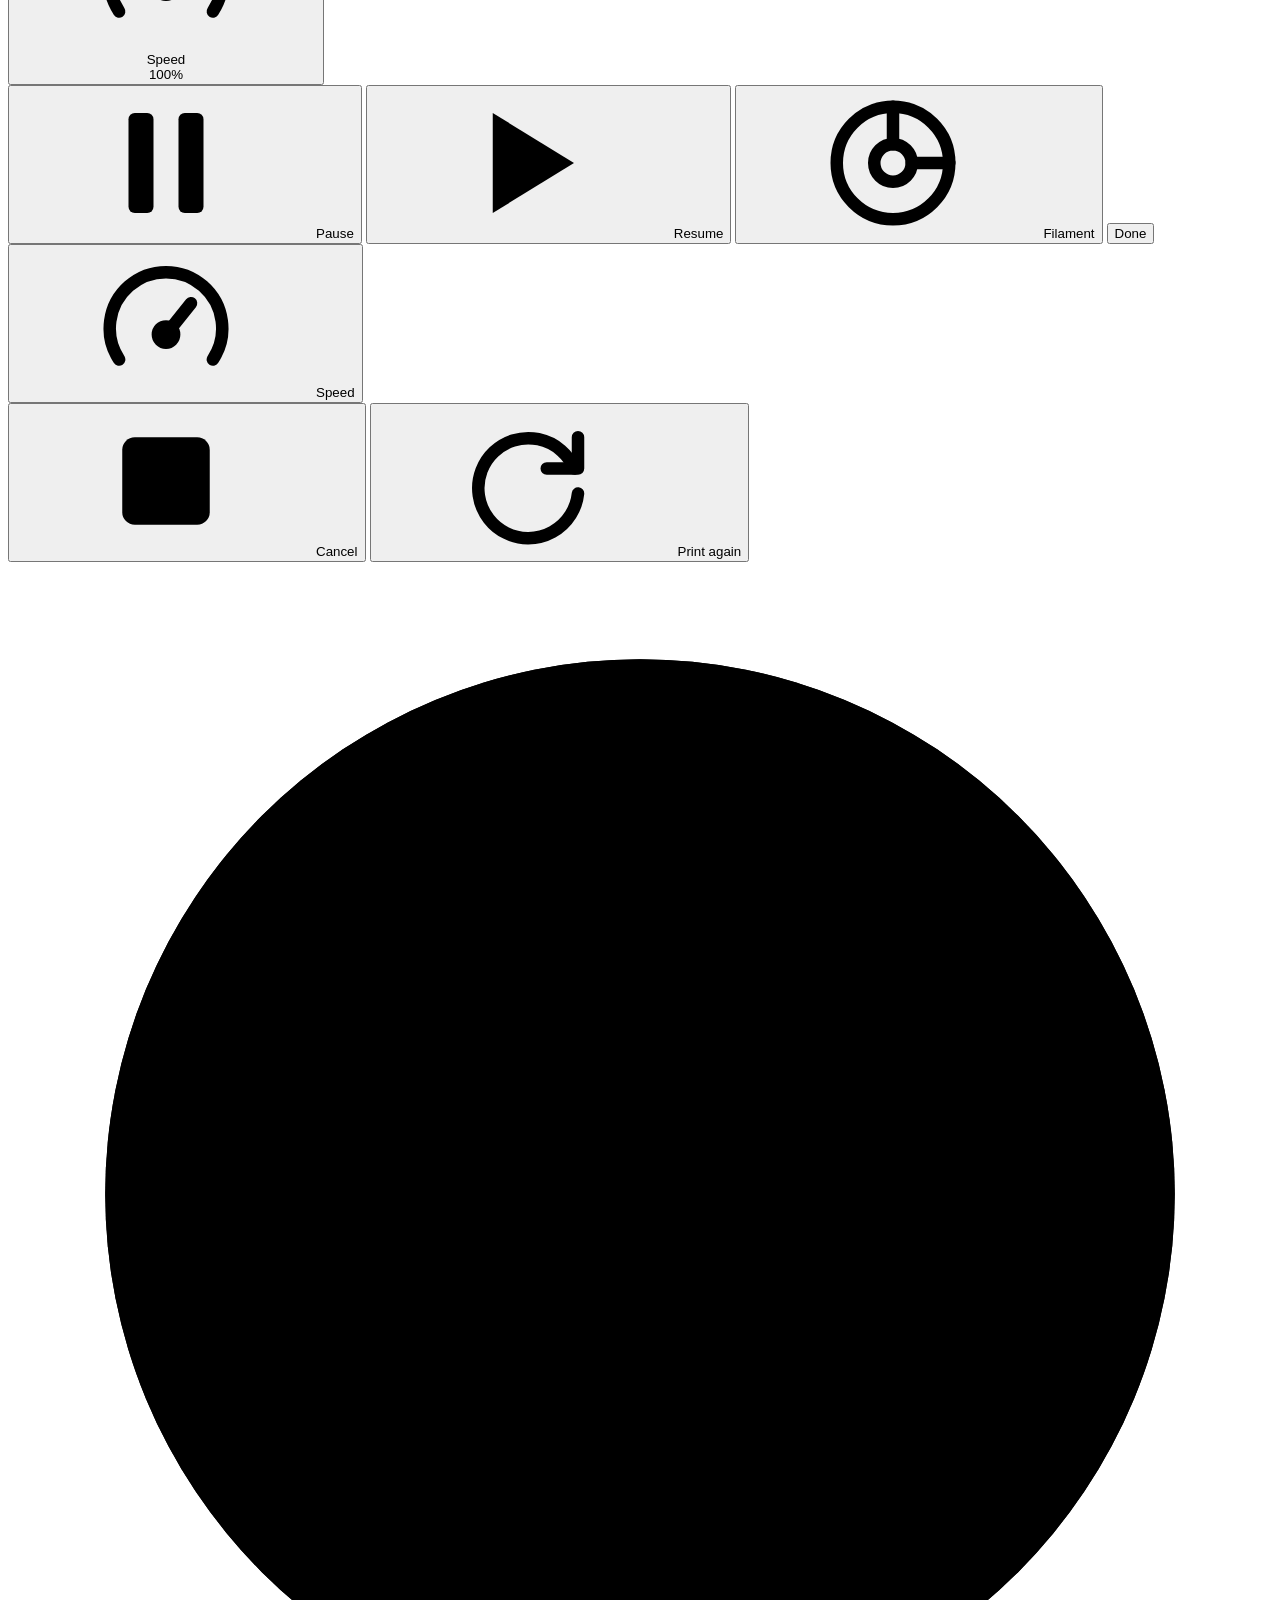
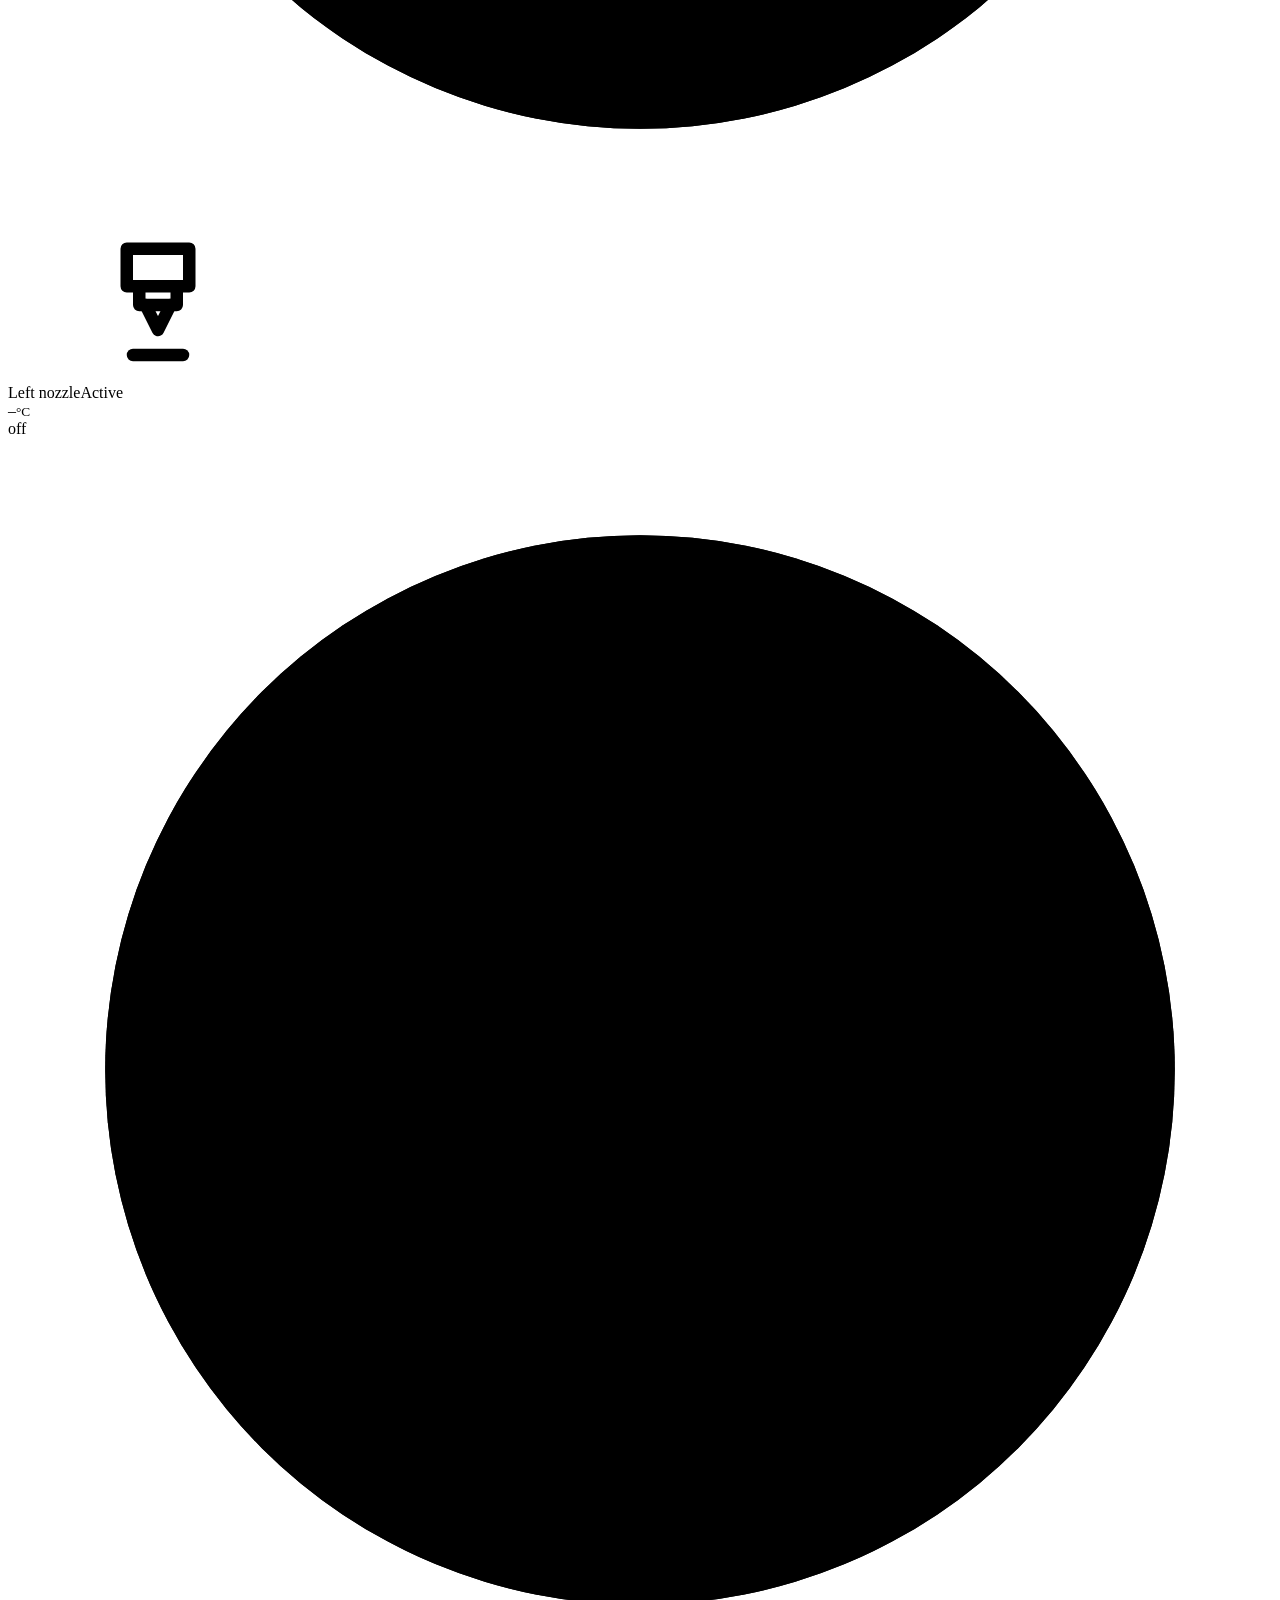
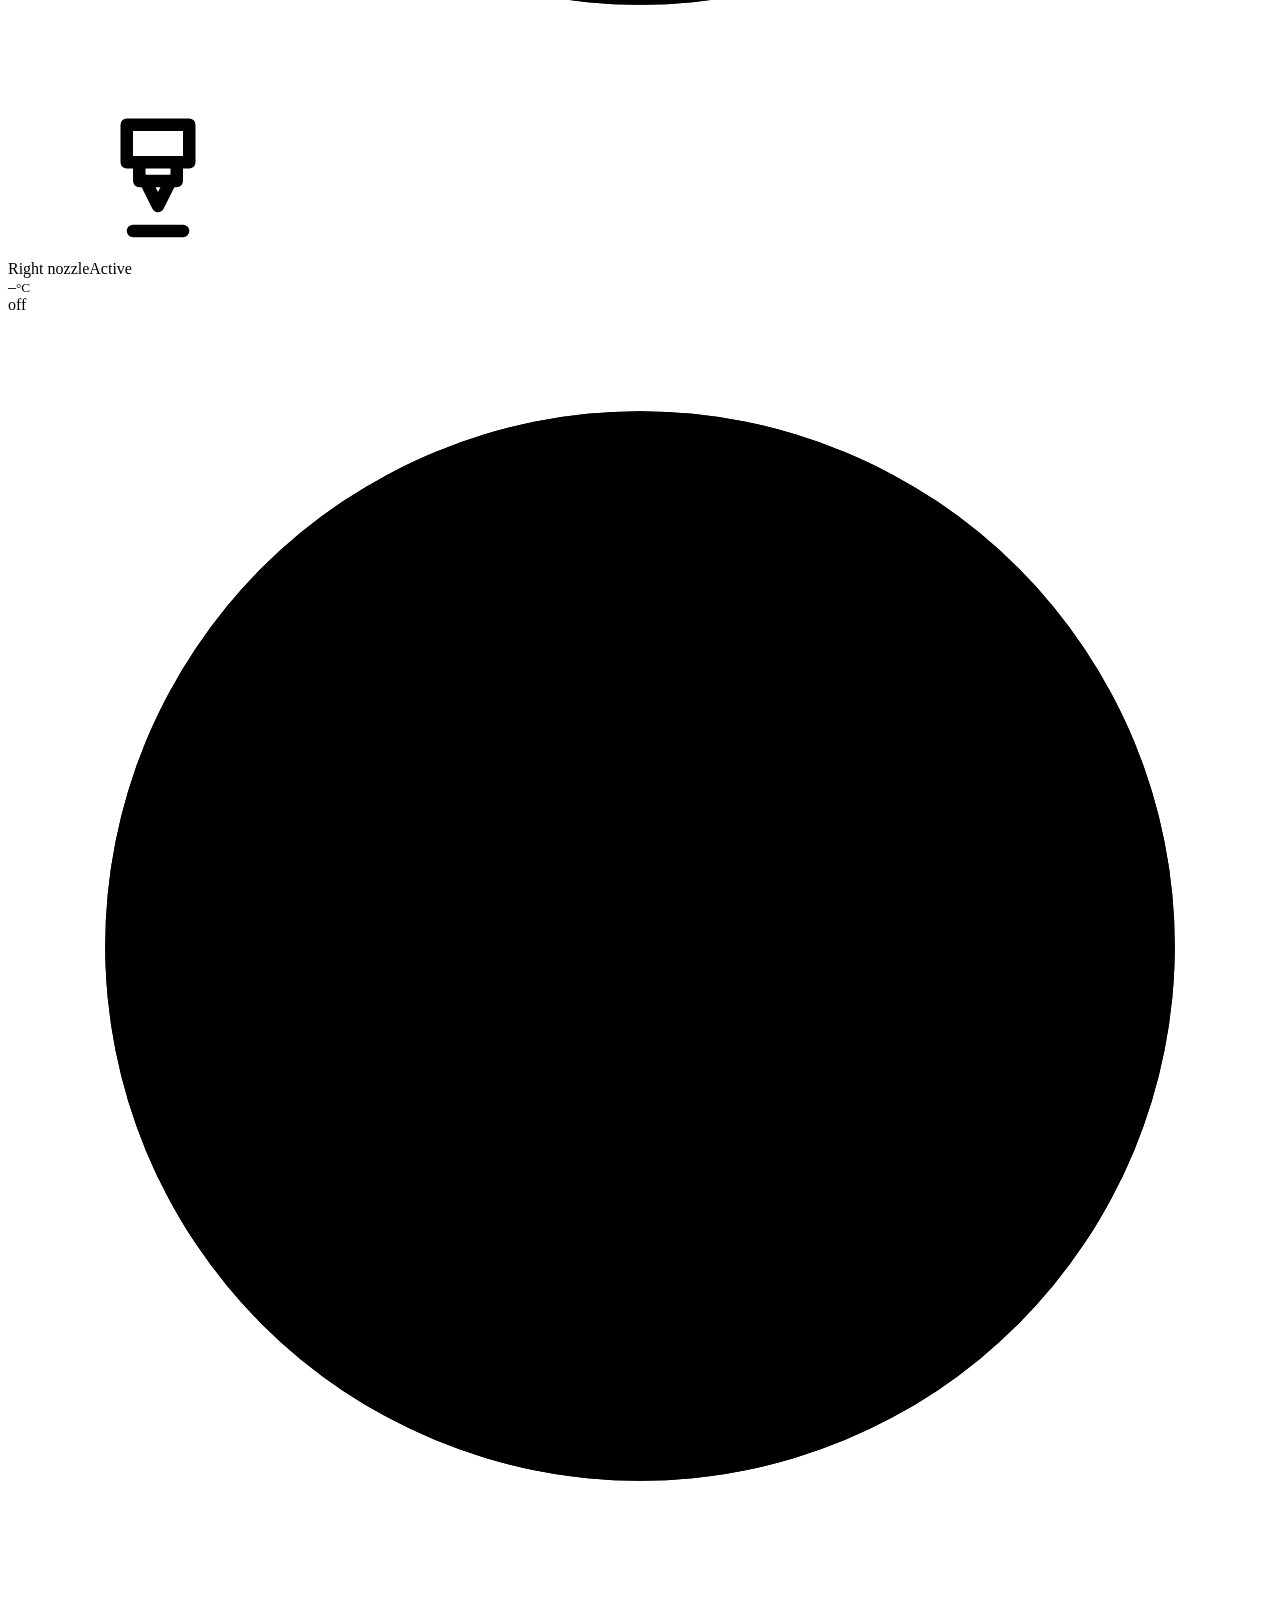
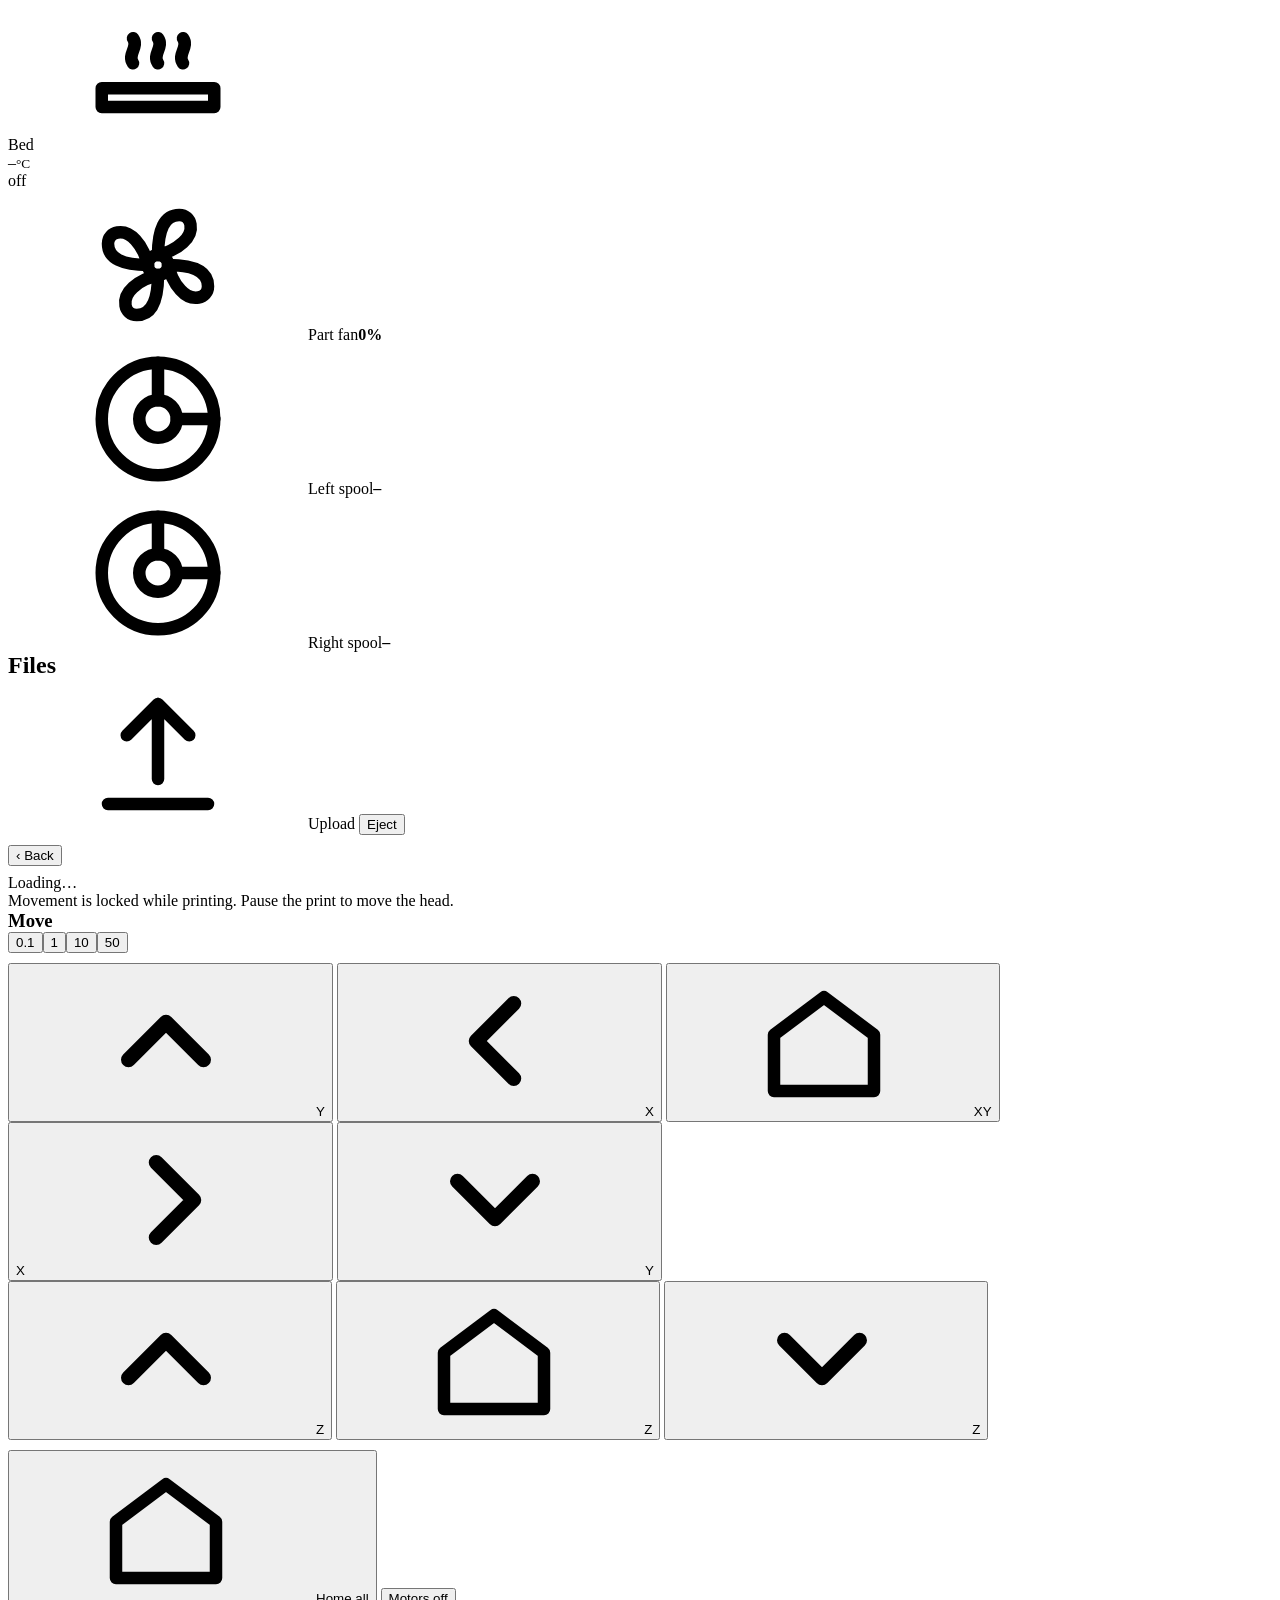
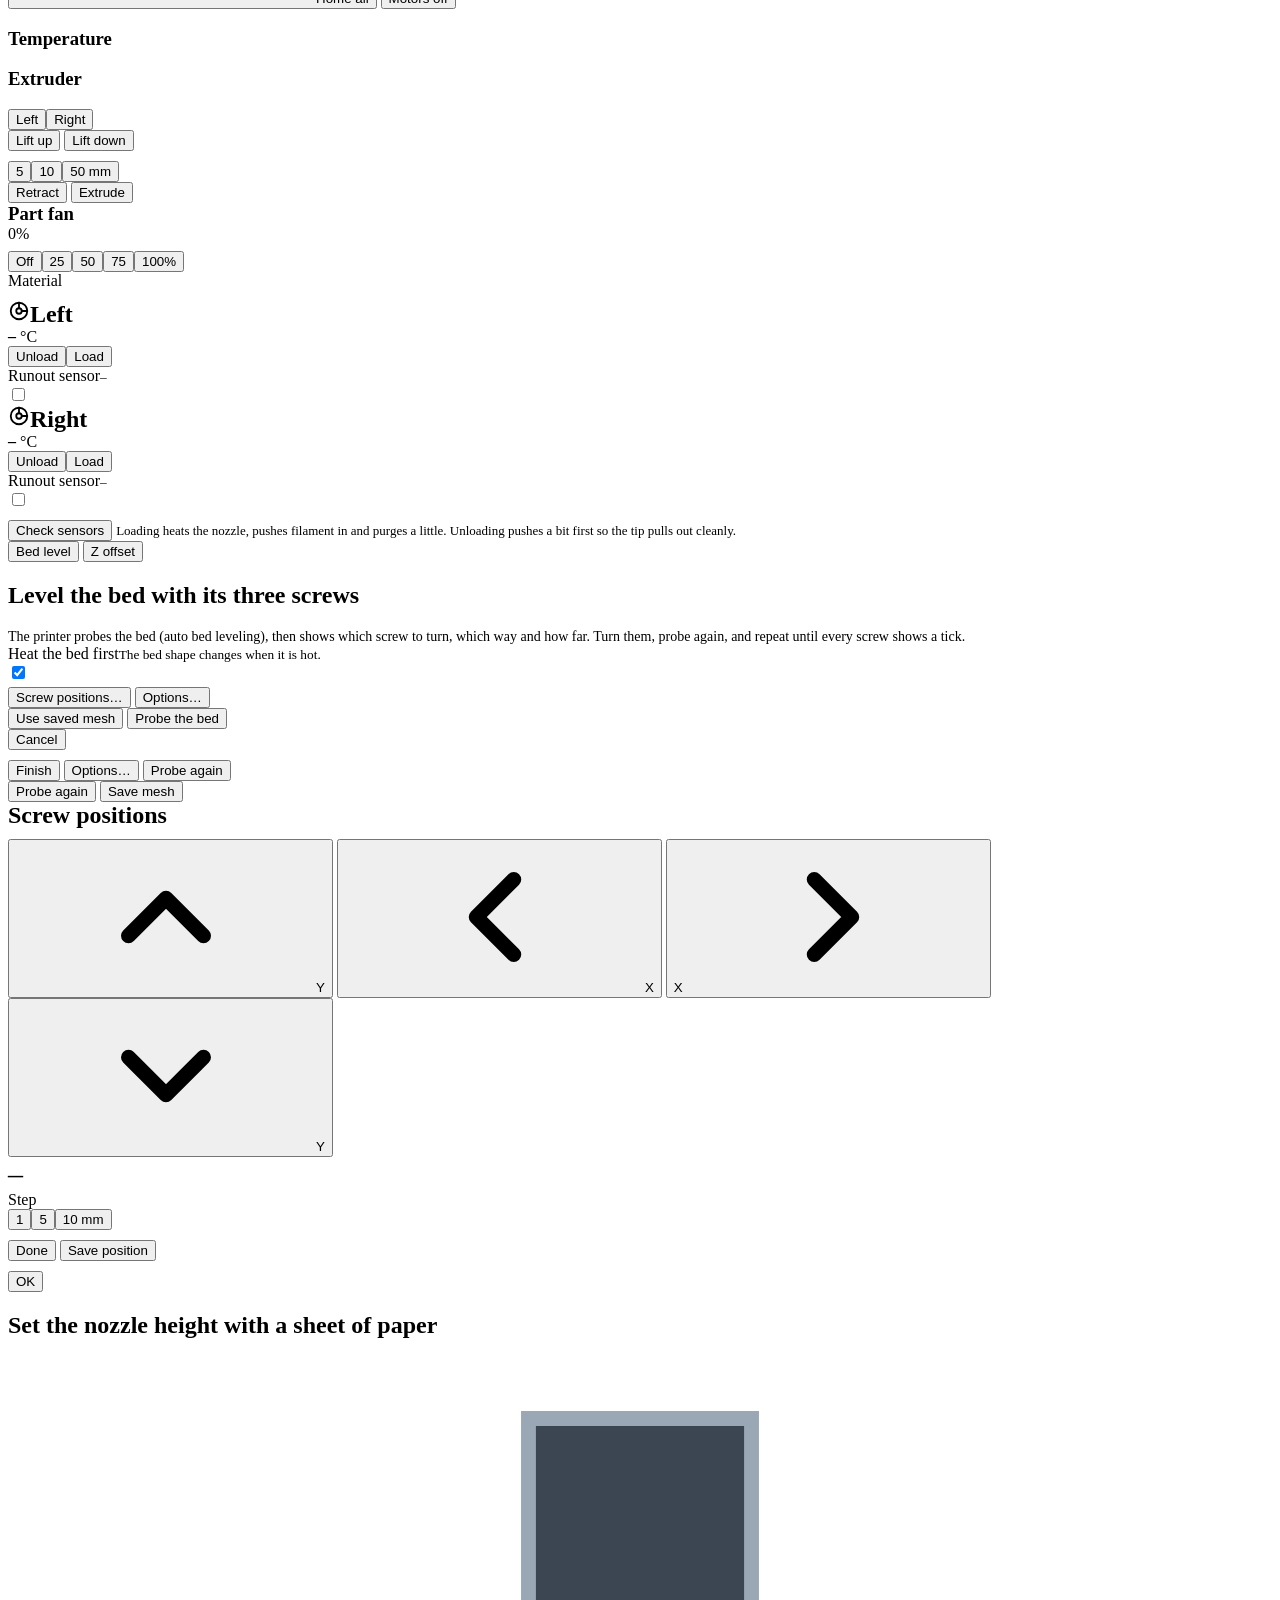
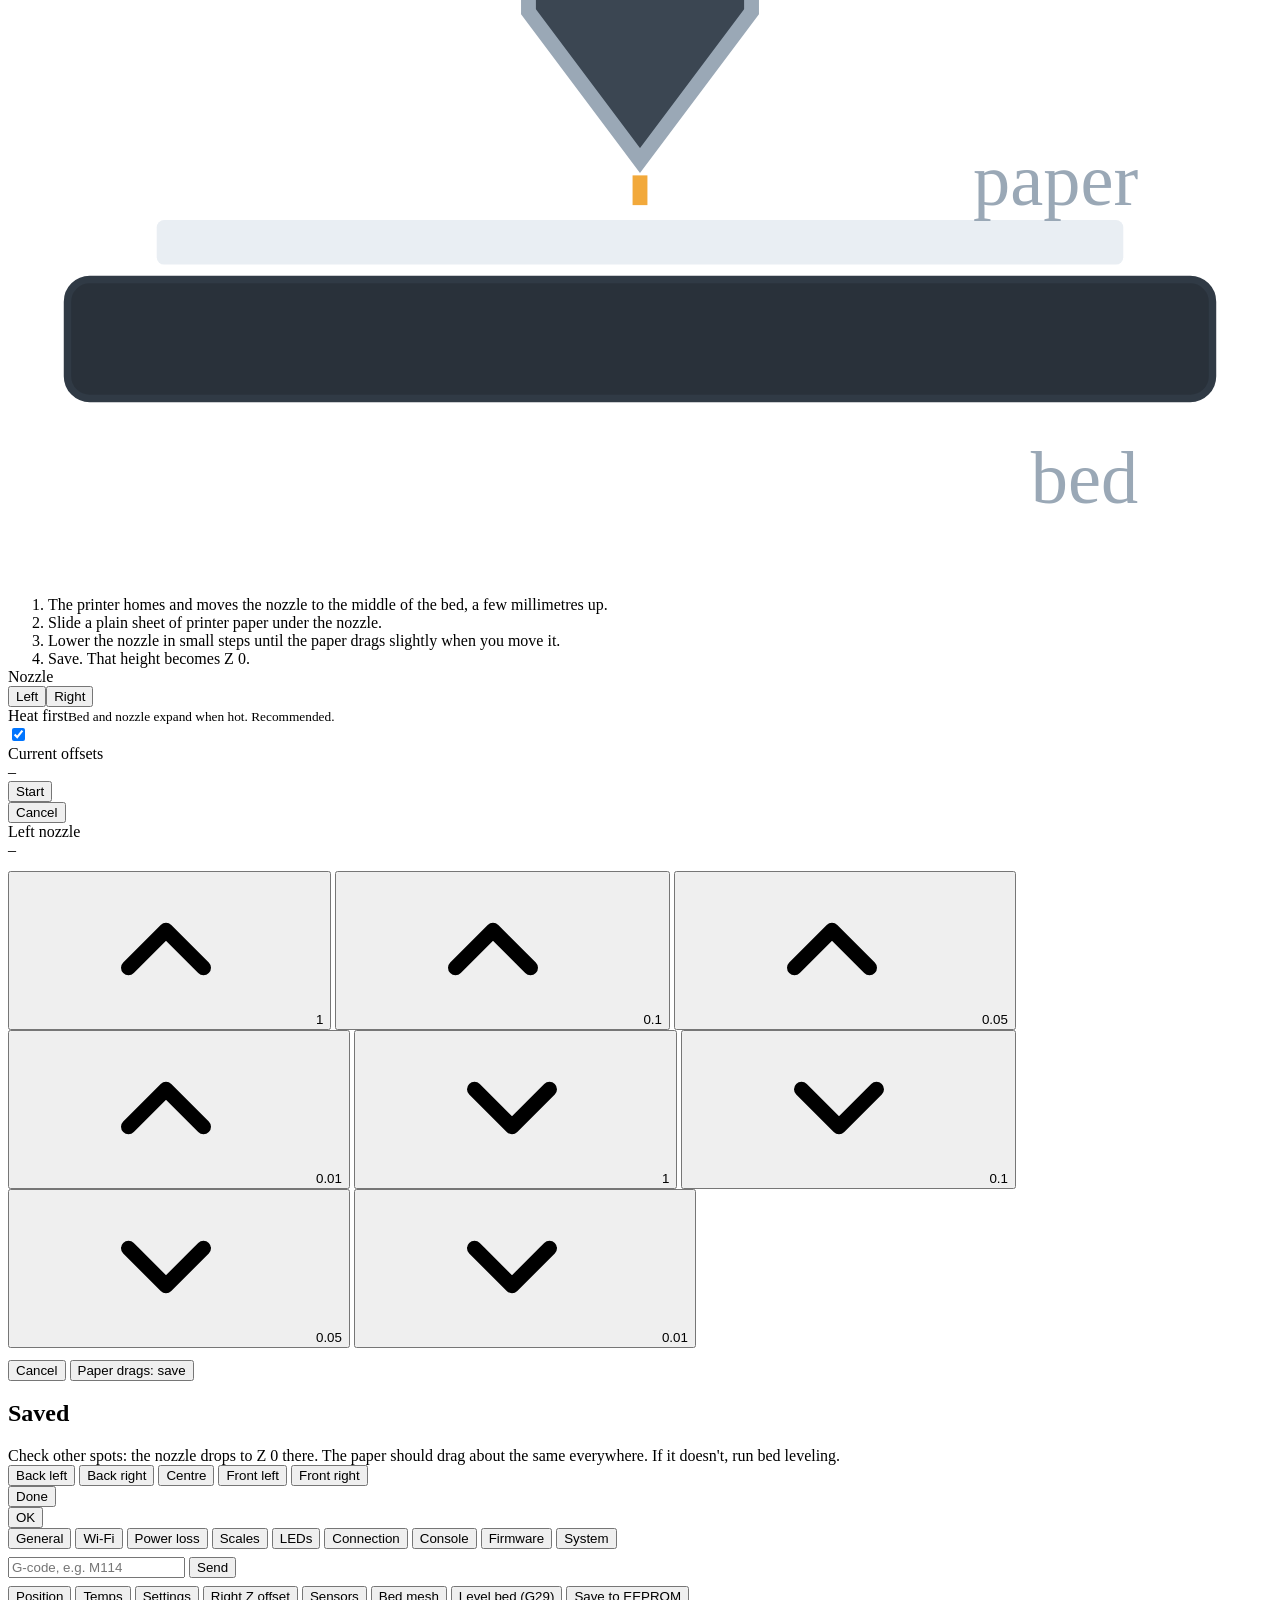
==== commit 69f05a63: "NORTHBOLT: keep buttons out of a dead strip on the touch panel The Skriware 2's panel has a horizont" ====
--- a/NORTHBOLT/northbolt/static/index.html
+++ b/NORTHBOLT/northbolt/static/index.html
@@ -45,23 +45,28 @@
 
 <div id="app">
   <nav id="rail">
-    <button data-page="home" class="active"><svg><use href="#i-home"/></svg>Home</button>
-    <button data-page="files"><svg><use href="#i-files"/></svg>Files</button>
-    <button data-page="control"><svg><use href="#i-move"/></svg>Control</button>
-    <button data-page="filament"><svg><use href="#i-spool"/></svg>Filament</button>
-    <button data-page="zoffset"><svg><use href="#i-z"/></svg>Calibrate</button>
+    <!-- two groups, so a dead strip across the middle of the touch panel can sit between them -->
+    <div class="nav-group nav-top">
+      <button data-page="home" class="active"><svg><use href="#i-home"/></svg>Home</button>
+      <button data-page="files"><svg><use href="#i-files"/></svg>Files</button>
+      <button data-page="control"><svg><use href="#i-move"/></svg>Control</button>
+    </div>
     <div class="grow"></div>
-    <button data-page="wifi" id="rail-wifi" class="hidden"><span class="wicon"></span><span class="wlabel">Wi-Fi</span></button>
-    <button data-page="settings"><svg><use href="#i-gear"/></svg>Settings</button>
+    <div class="nav-group nav-bottom">
+      <button data-page="filament"><svg><use href="#i-spool"/></svg>Filament</button>
+      <button data-page="zoffset"><svg><use href="#i-z"/></svg>Calibrate</button>
+    </div>
   </nav>
 
   <div id="main">
     <header id="topbar">
       <span class="brand" aria-label="NORTHBOLT"><span class="brand-mark"><svg><use href="#i-bolt"/></svg></span><span>NORTHBOLT</span></span>
-      <span id="status-pill" class="pill">Connecting</span>
+      <button id="status-pill" class="pill" data-act="alerts" title="Status and messages">Connecting</button>
       <span id="top-temps" class="num"></span>
       <span class="spacer"></span>
       <span id="clock" class="num"></span>
+      <button class="tb-btn hidden" data-page="wifi" id="rail-wifi" title="Wi-Fi"><span class="wicon"></span><span class="wlabel">Wi-Fi</span></button>
+      <button class="tb-btn" data-page="settings" title="Settings"><svg><use href="#i-gear"/></svg><span class="wlabel">Settings</span></button>
       <button id="estop" title="Emergency stop"><svg><use href="#i-stop"/></svg>STOP</button>
       <div id="topline"><div></div></div>
     </header>
@@ -125,6 +130,7 @@
                   <button class="btn big ok hidden" id="btn-resume" data-act="resume"><svg><use href="#i-play"/></svg>Resume</button>
                   <button class="btn big hidden" id="btn-filament" data-goto="filament"><svg><use href="#i-spool"/></svg>Filament</button>
                   <button class="btn big hidden" id="btn-done" data-act="job-done">Done</button>
+                  <button class="btn big dz-only hidden" id="btn-tune" data-act="tune"><svg><use href="#i-speed"/></svg>Speed</button>
                 </div>
                 <div class="row">
                   <button class="btn big danger-ghost hidden" id="btn-cancel" data-act="cancel"><svg><use href="#i-stop"/></svg>Cancel</button>
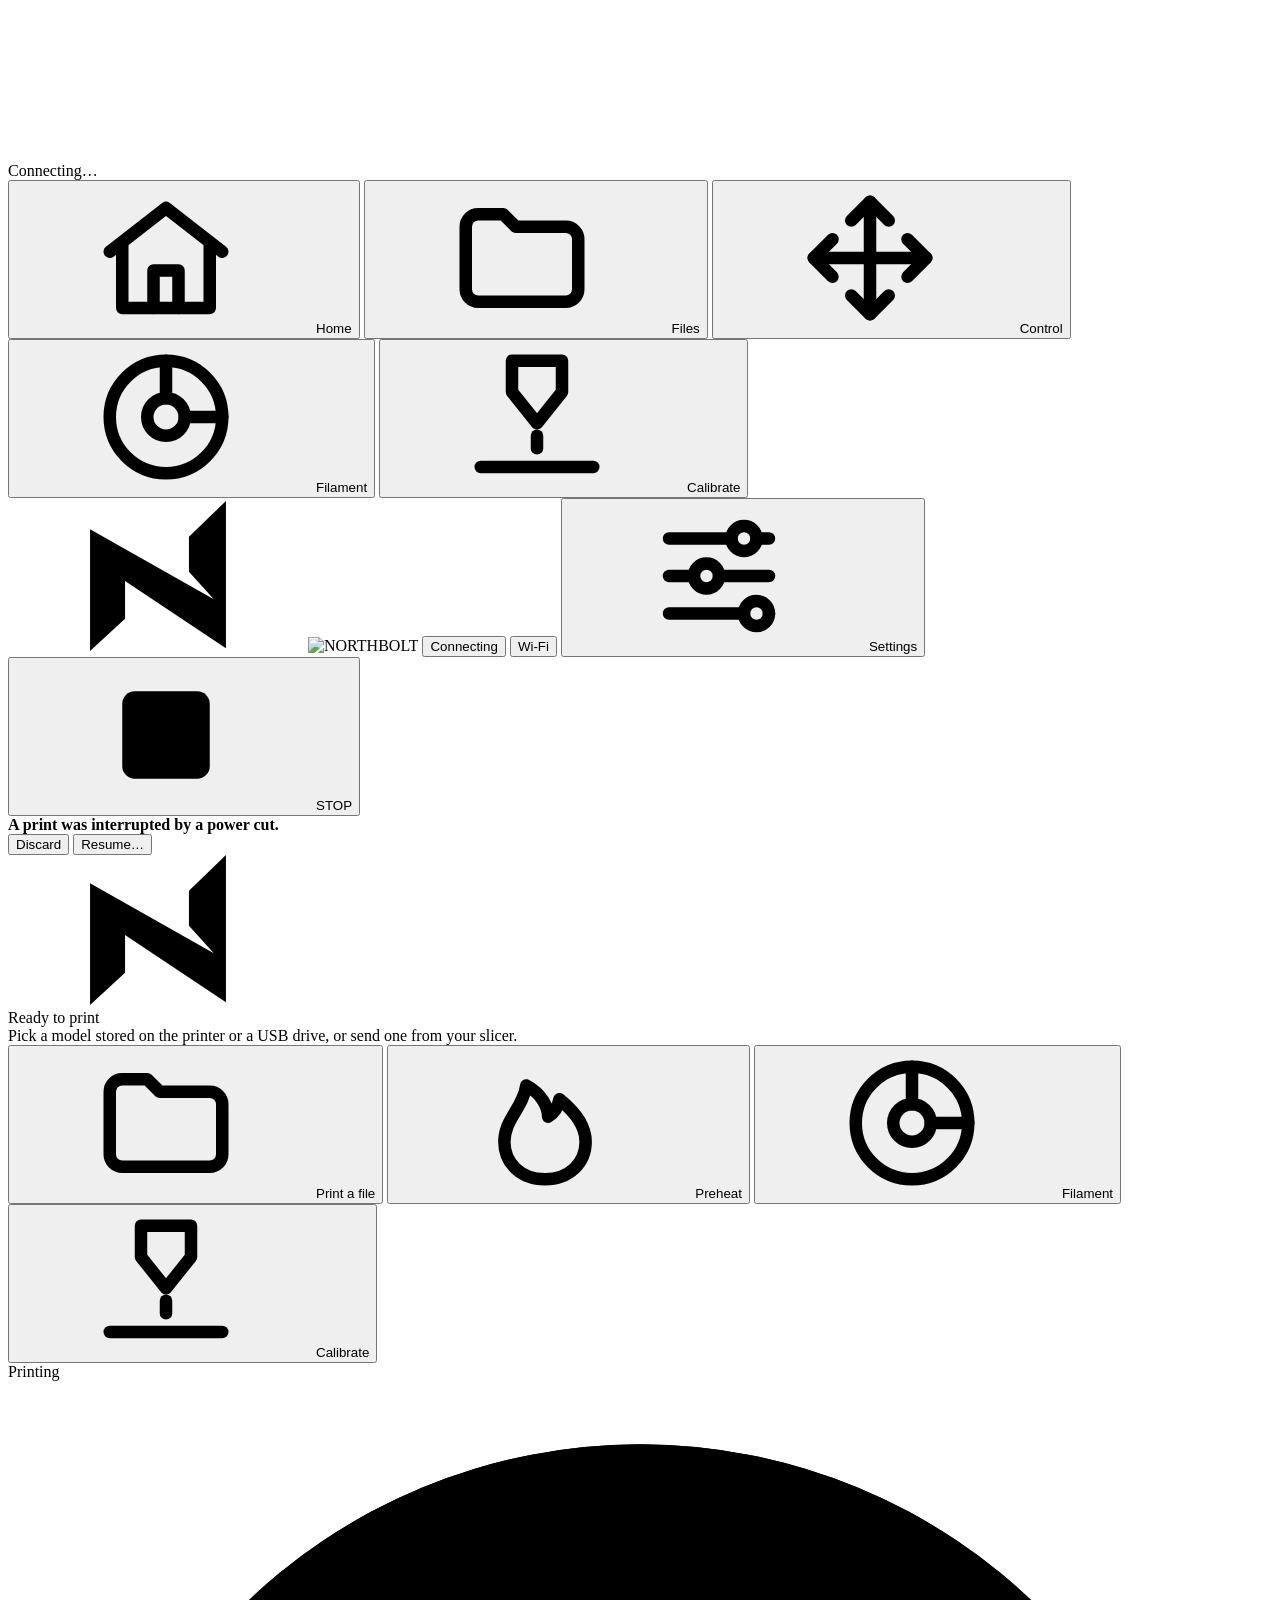
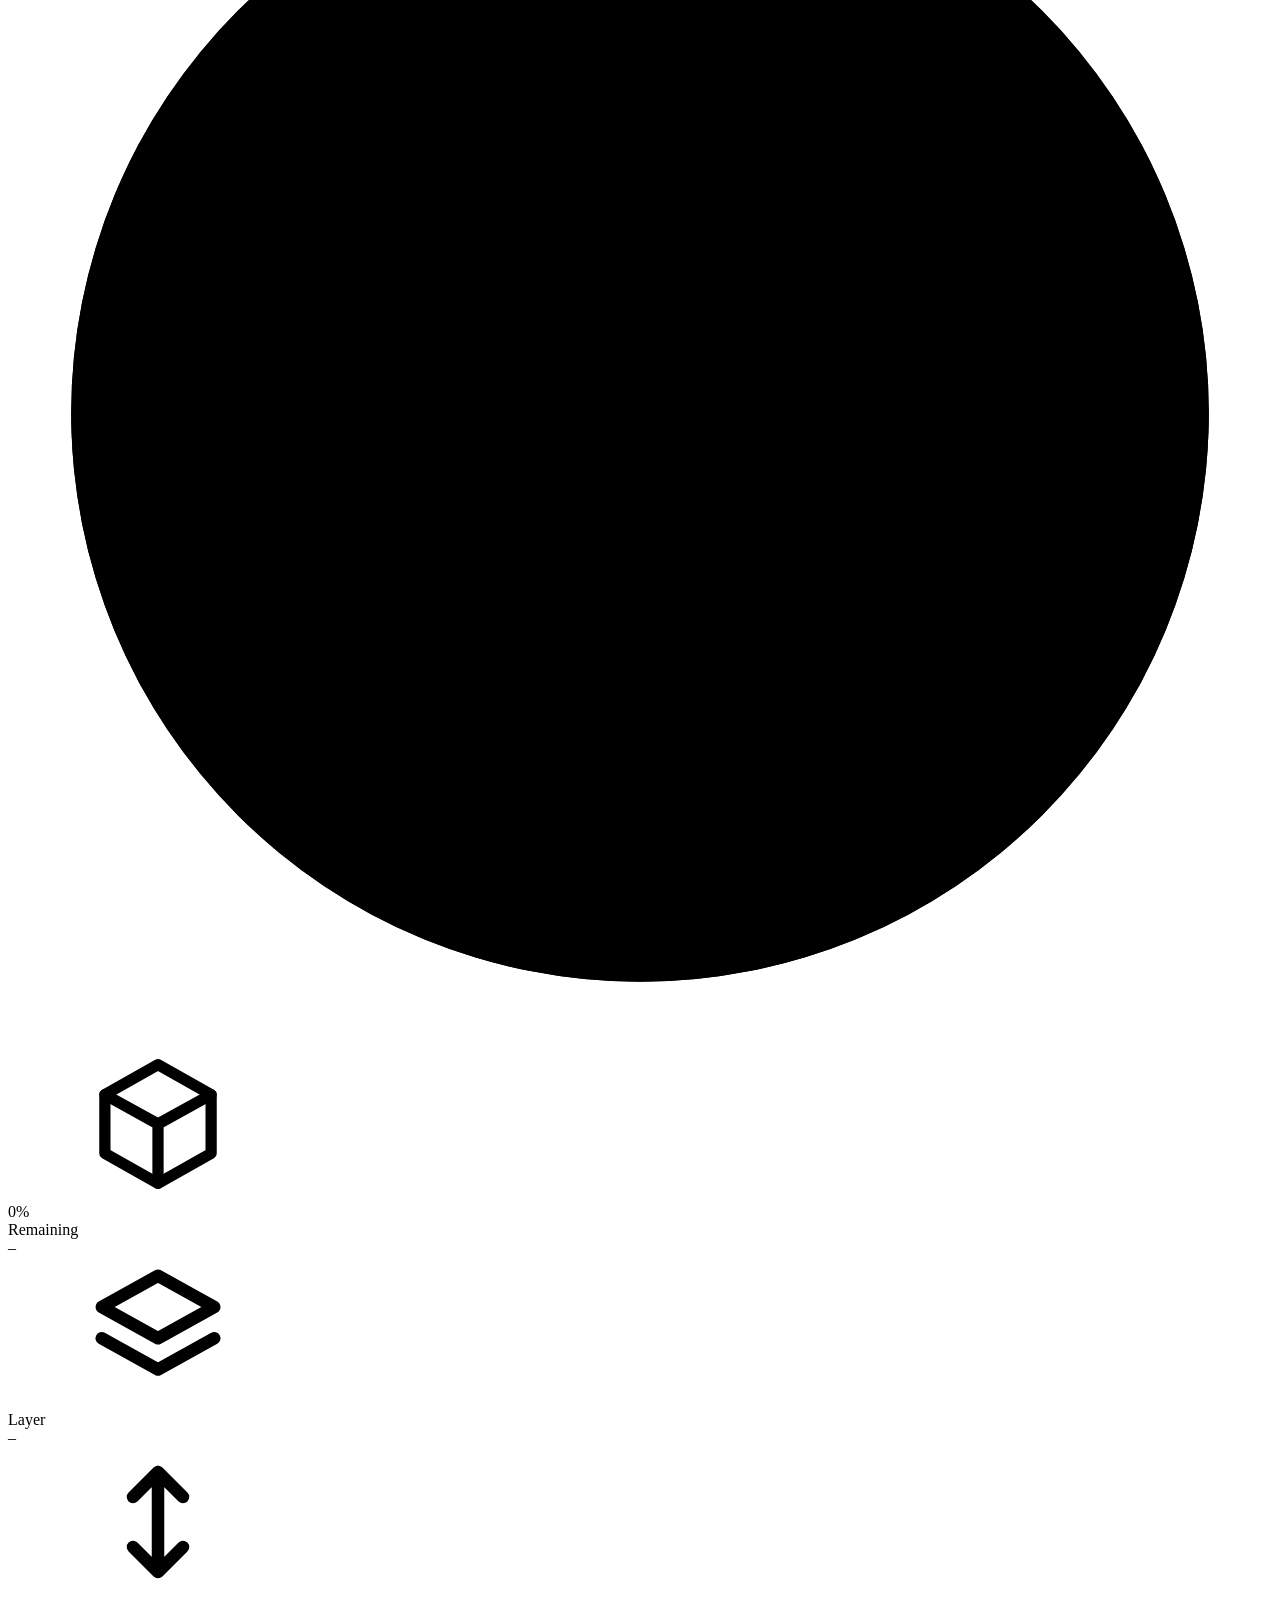
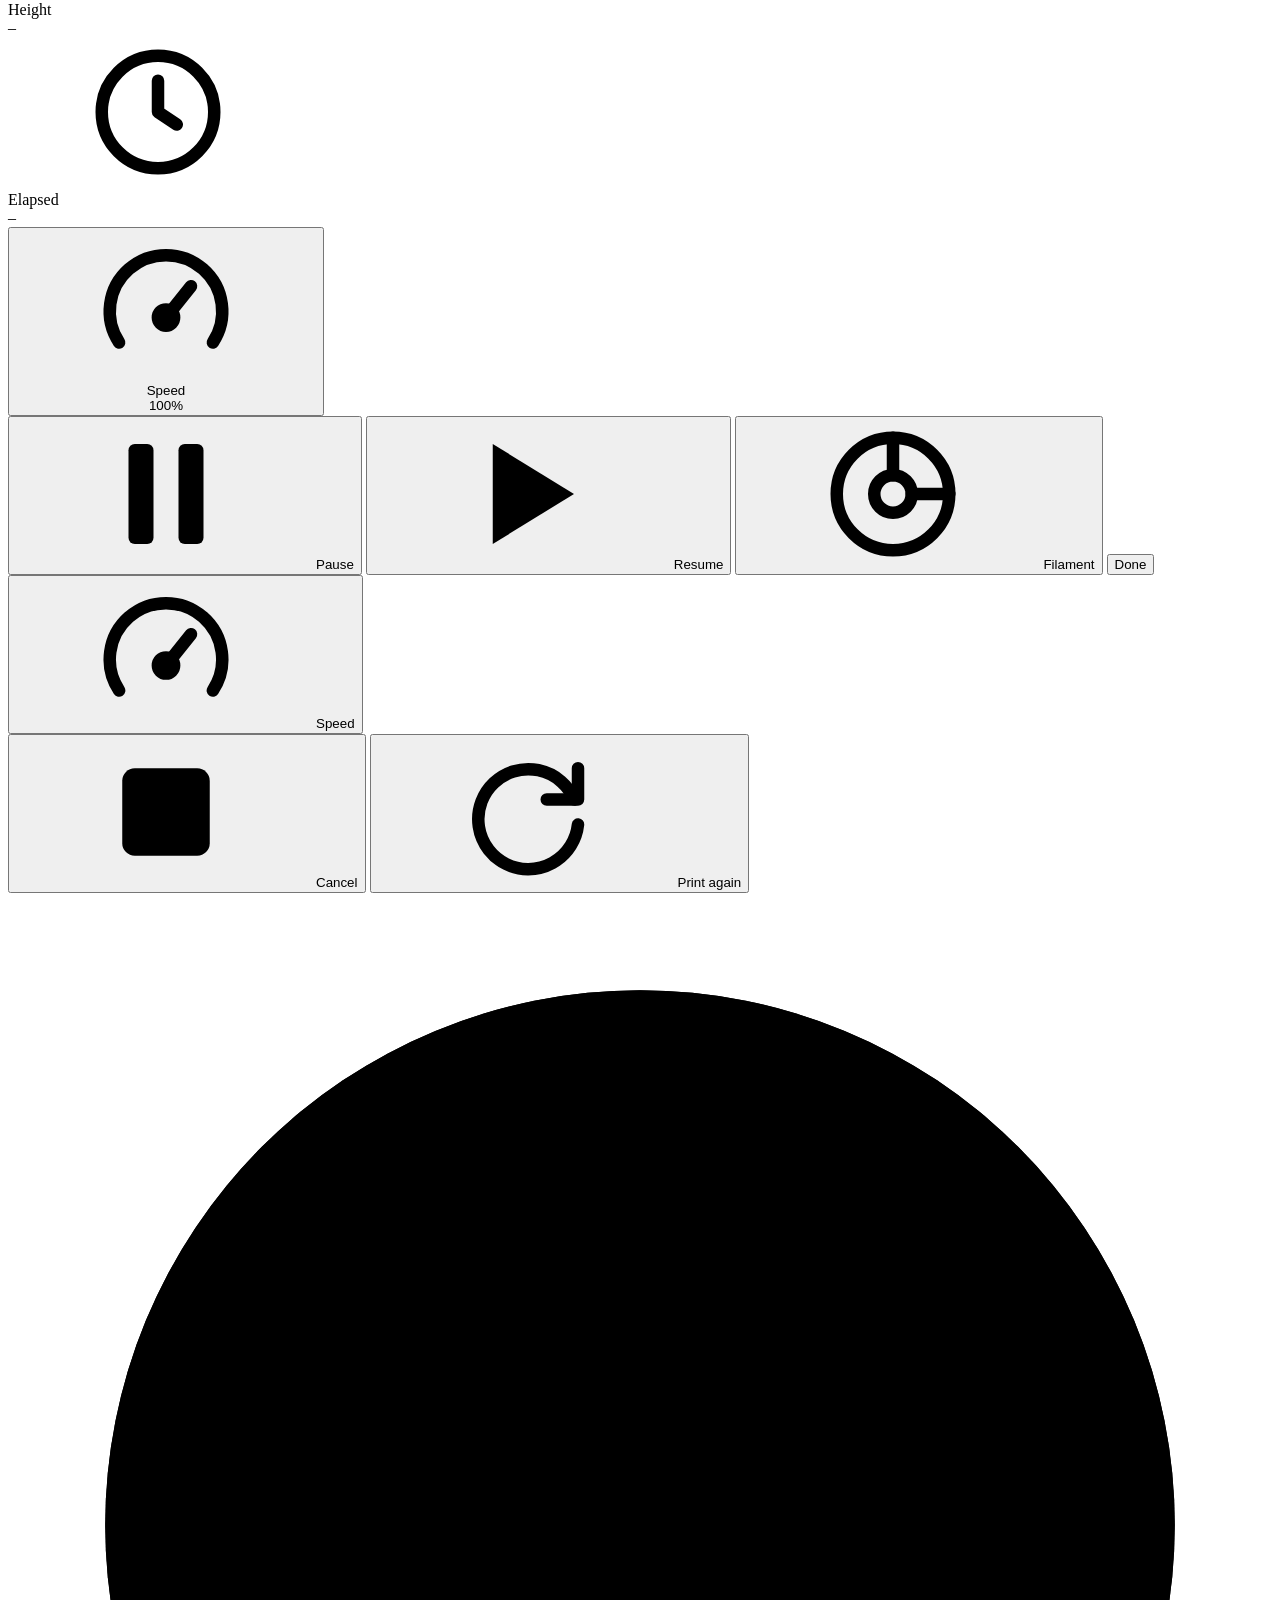
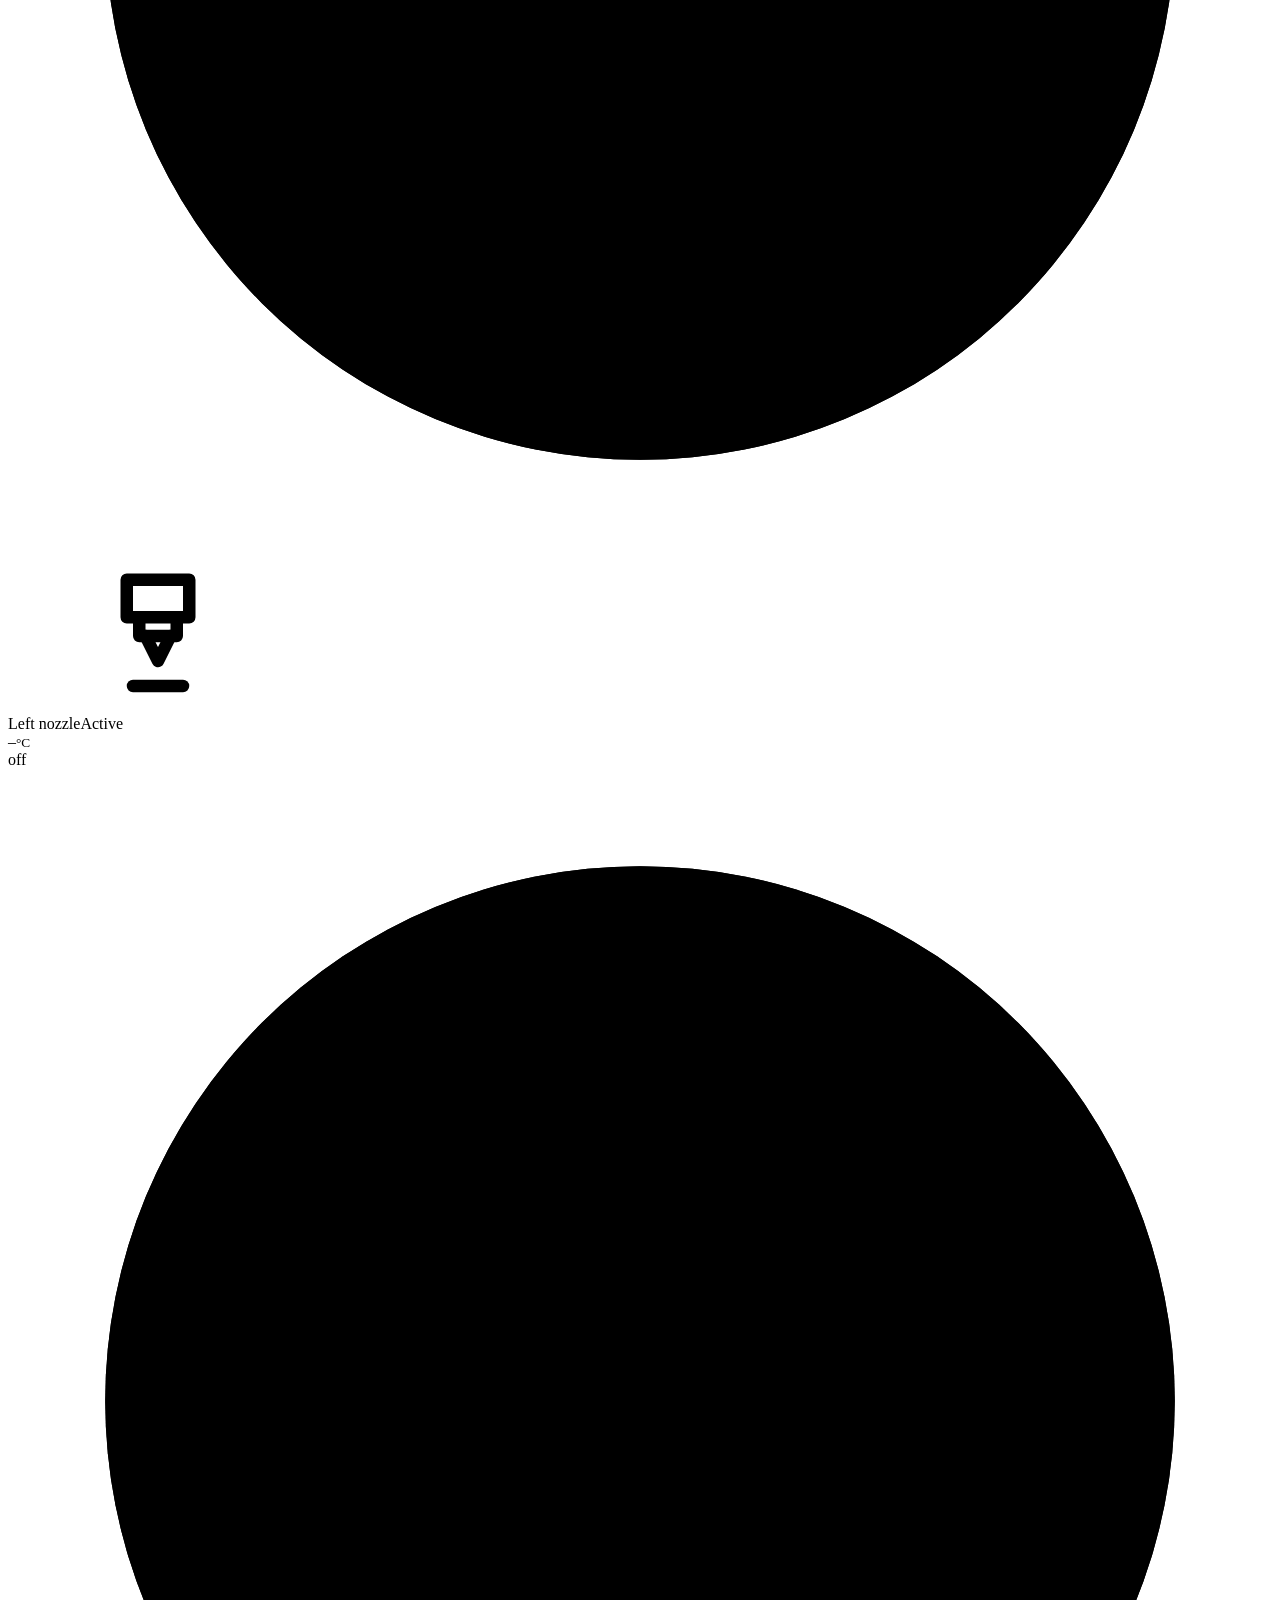
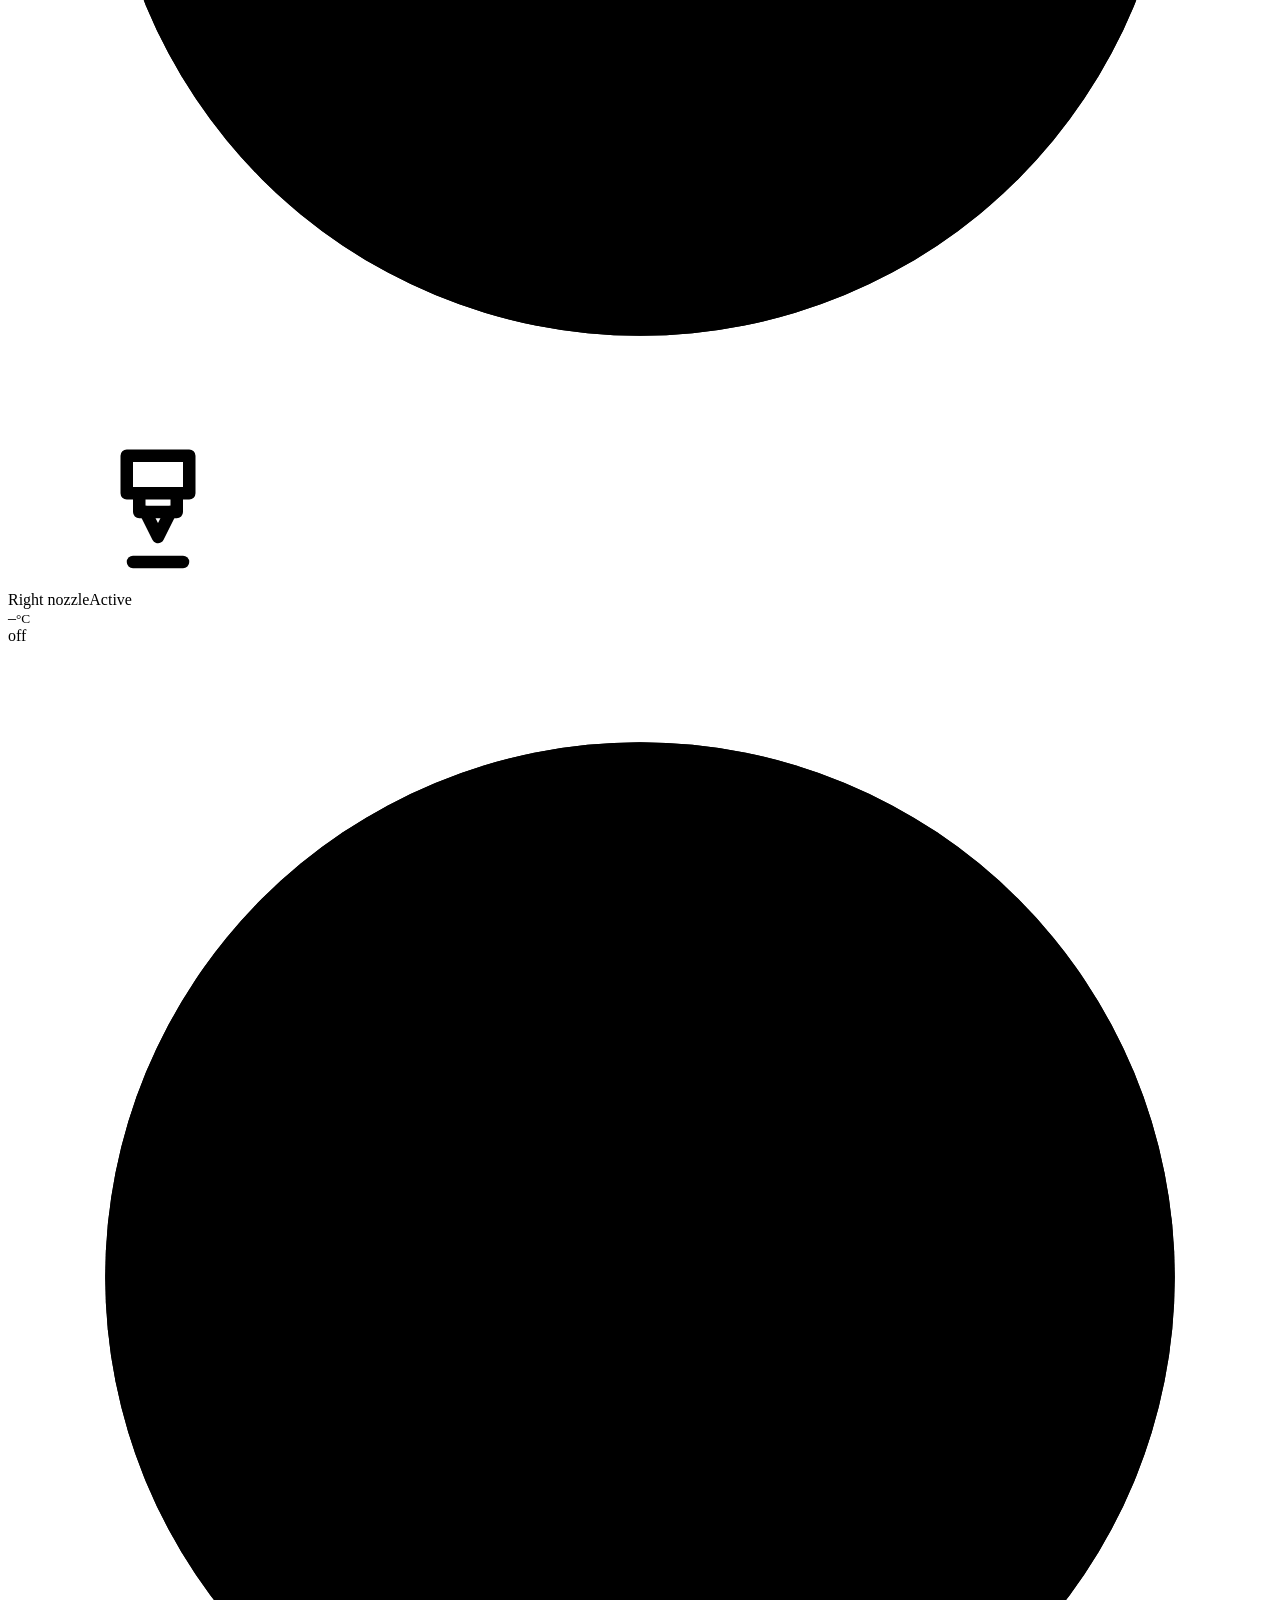
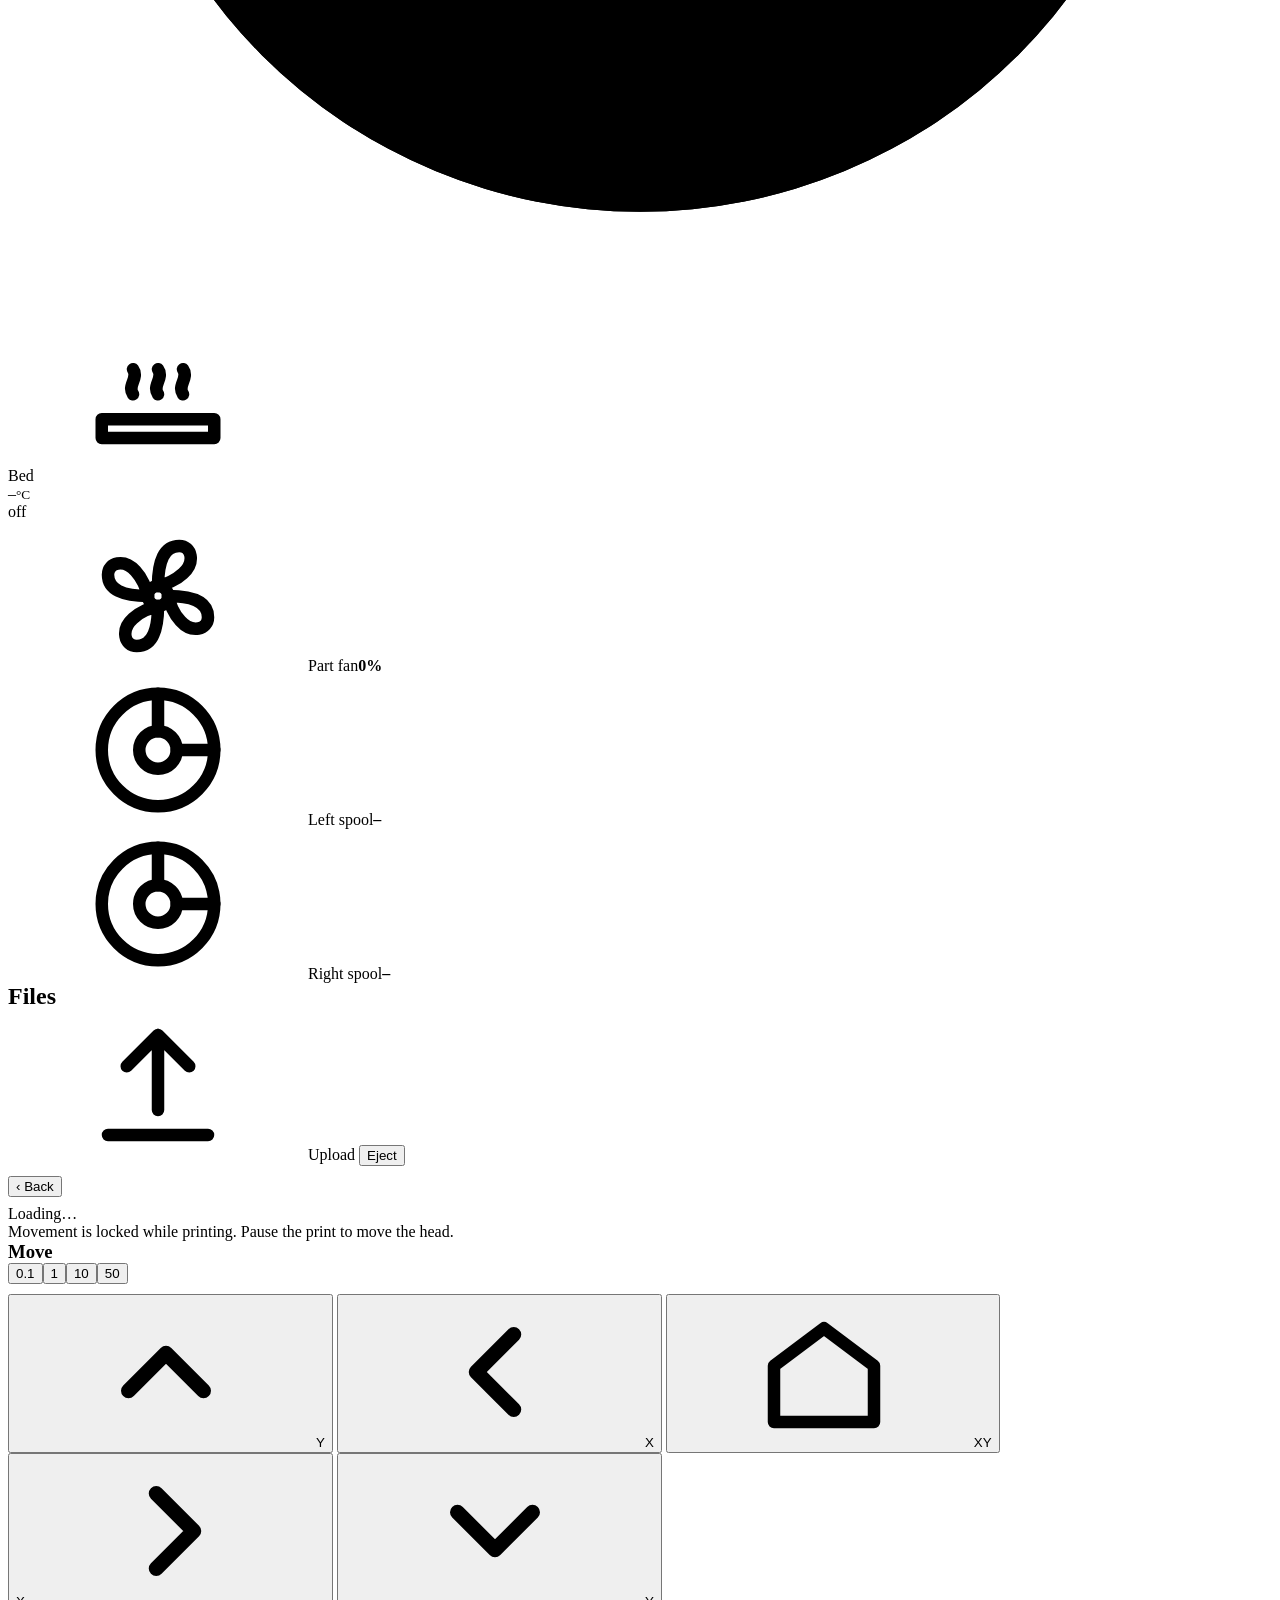
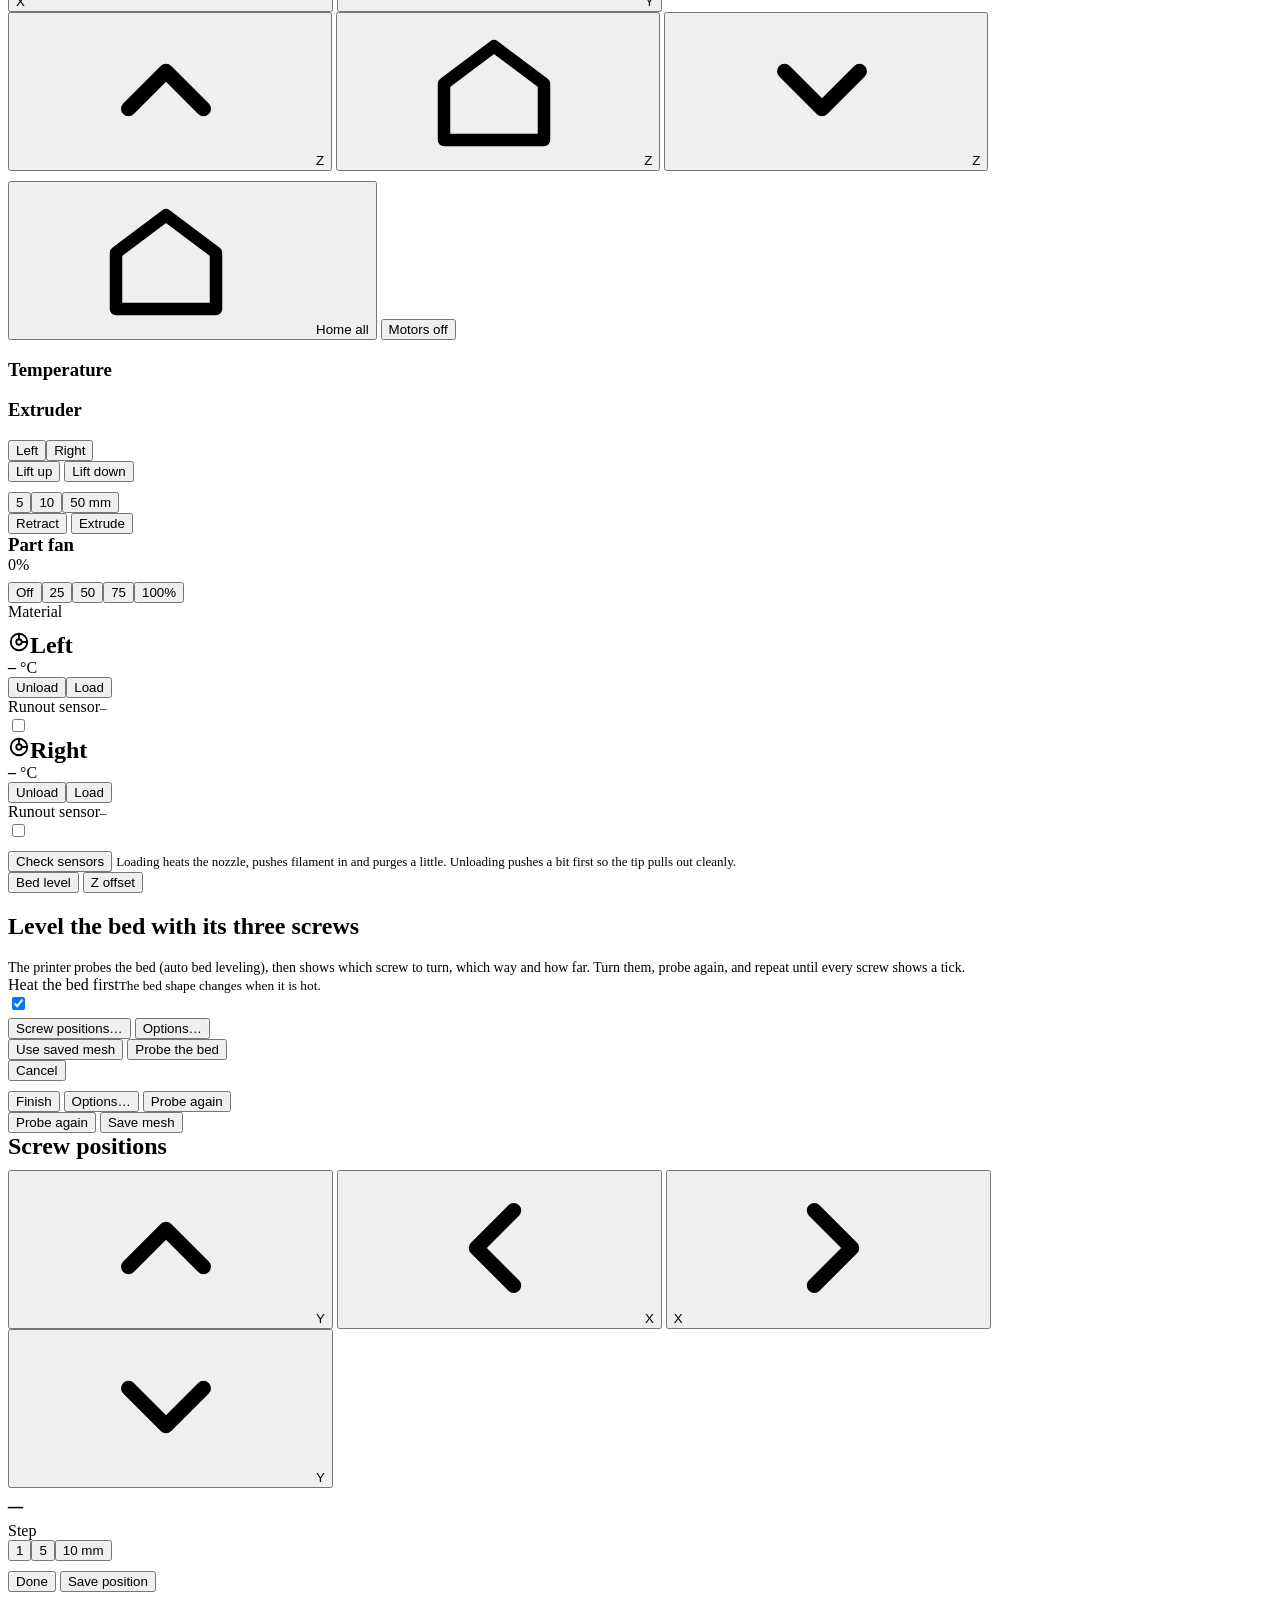
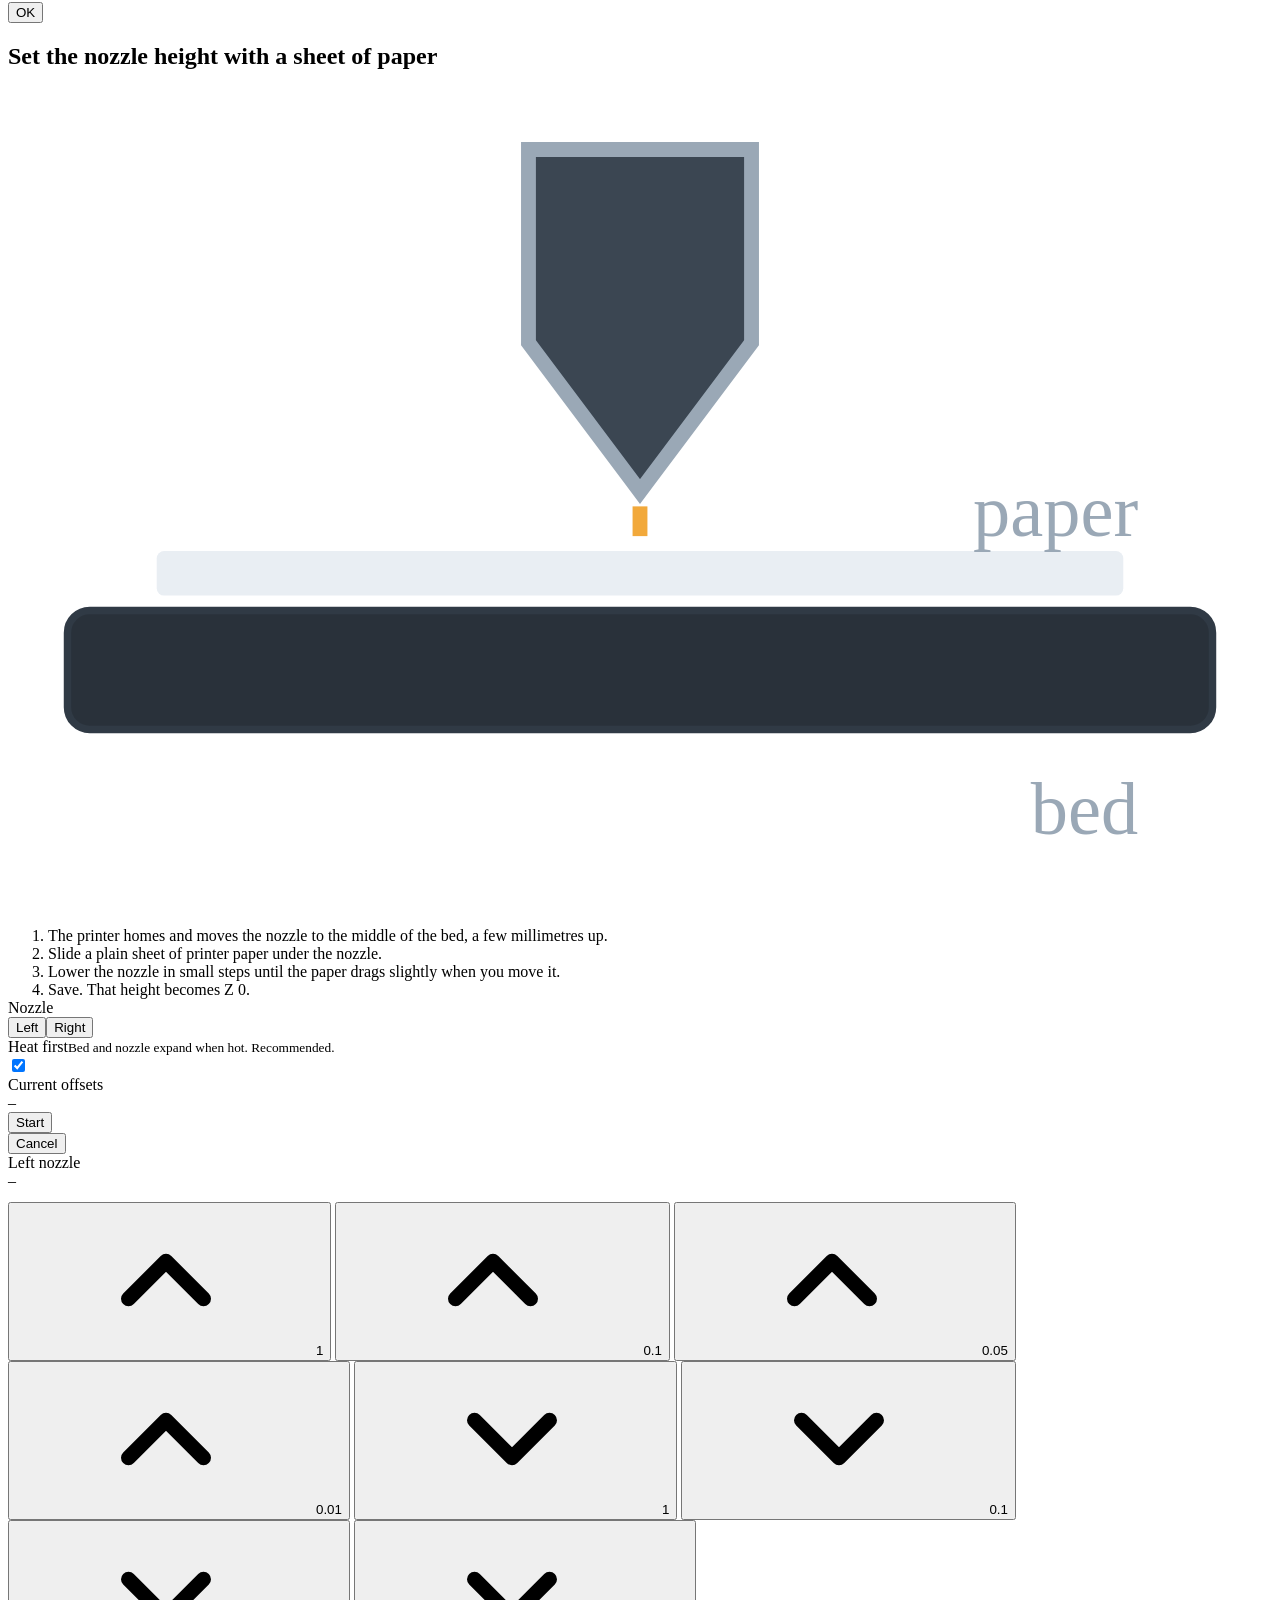
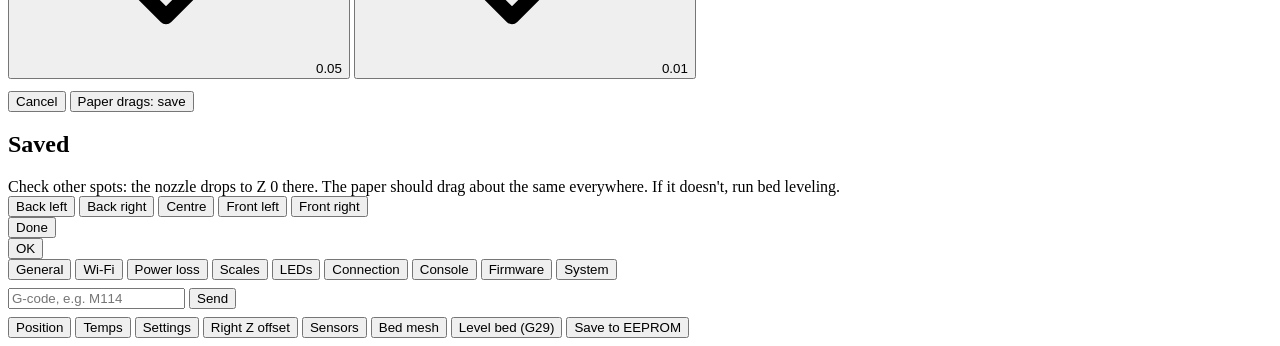
==== commit a1630940: "NORTHBOLT: start-up splash and the new logo From power-on to the UI the printer's screen no longer s" ====
--- a/NORTHBOLT/northbolt/static/index.html
+++ b/NORTHBOLT/northbolt/static/index.html
@@ -5,12 +5,21 @@
 <meta name="viewport" content="width=device-width, initial-scale=1, maximum-scale=1, user-scalable=no">
 <meta name="theme-color" content="#090b0f">
 <title>NORTHBOLT</title>
+<link rel="icon" type="image/svg+xml" href="/static/logo-mark.svg">
 <link rel="stylesheet" href="/static/style.css">
 </head>
 <body>
+<!-- Start-up splash: on the printer's own screen it plays the intro from the frame the boot splash
+     left on screen, then fades into the UI. Elsewhere it shows the logo while the first state loads. -->
+<div id="splash" aria-hidden="true">
+  <video id="splash-video" muted playsinline preload="auto"></video>
+  <img class="splash-logo" src="/static/logo-full.png" alt="">
+  <div class="splash-wait">Connecting…</div>
+</div>
 <svg width="0" height="0" style="position:absolute" aria-hidden="true">
   <defs>
     <symbol id="i-bolt" viewBox="0 0 24 24" fill="currentColor"><path d="M14 2 5 13.5h6L10 22l9-11.5h-6z"/></symbol>
+    <symbol id="i-logo" viewBox="0 0 202 223" fill="currentColor"><path d="M0 42 184 146 147 105V53L202 0V219L52 119V175L0 223Z"/></symbol>
     <symbol id="i-home" viewBox="0 0 24 24" fill="none" stroke="currentColor" stroke-width="2" stroke-linecap="round" stroke-linejoin="round"><path d="M3 11l9-7 9 7"/><path d="M5 10v10h14V10"/><path d="M10 20v-6h4v6"/></symbol>
     <symbol id="i-files" viewBox="0 0 24 24" fill="none" stroke="currentColor" stroke-width="2" stroke-linecap="round" stroke-linejoin="round"><path d="M3 7a2 2 0 0 1 2-2h4l2 2h8a2 2 0 0 1 2 2v8a2 2 0 0 1-2 2H5a2 2 0 0 1-2-2z"/></symbol>
     <symbol id="i-move" viewBox="0 0 24 24" fill="none" stroke="currentColor" stroke-width="2" stroke-linecap="round" stroke-linejoin="round"><path d="M12 3v18M3 12h18"/><path d="M9 6l3-3 3 3M9 18l3 3 3-3M6 9l-3 3 3 3M18 9l3 3-3 3"/></symbol>
@@ -60,7 +69,7 @@
 
   <div id="main">
     <header id="topbar">
-      <span class="brand" aria-label="NORTHBOLT"><span class="brand-mark"><svg><use href="#i-bolt"/></svg></span><span>NORTHBOLT</span></span>
+      <span class="brand" aria-label="NORTHBOLT"><svg class="brand-n"><use href="#i-logo"/></svg><img class="brand-word" src="/static/logo-wordmark.png" alt="NORTHBOLT"></span>
       <button id="status-pill" class="pill" data-act="alerts" title="Status and messages">Connecting</button>
       <span id="top-temps" class="num"></span>
       <span class="spacer"></span>
@@ -86,7 +95,7 @@
           <div class="card hero" id="job-card">
             <!-- nothing printing -->
             <div class="hero-idle" id="hero-idle">
-              <div class="idle-mark"><svg><use href="#i-bolt"/></svg></div>
+              <div class="idle-mark"><svg><use href="#i-logo"/></svg></div>
               <div class="idle-title" id="idle-title">Ready to print</div>
               <div class="muted" id="idle-sub">Pick a model stored on the printer or a USB drive, or send one from your slicer.</div>
               <div class="quick">
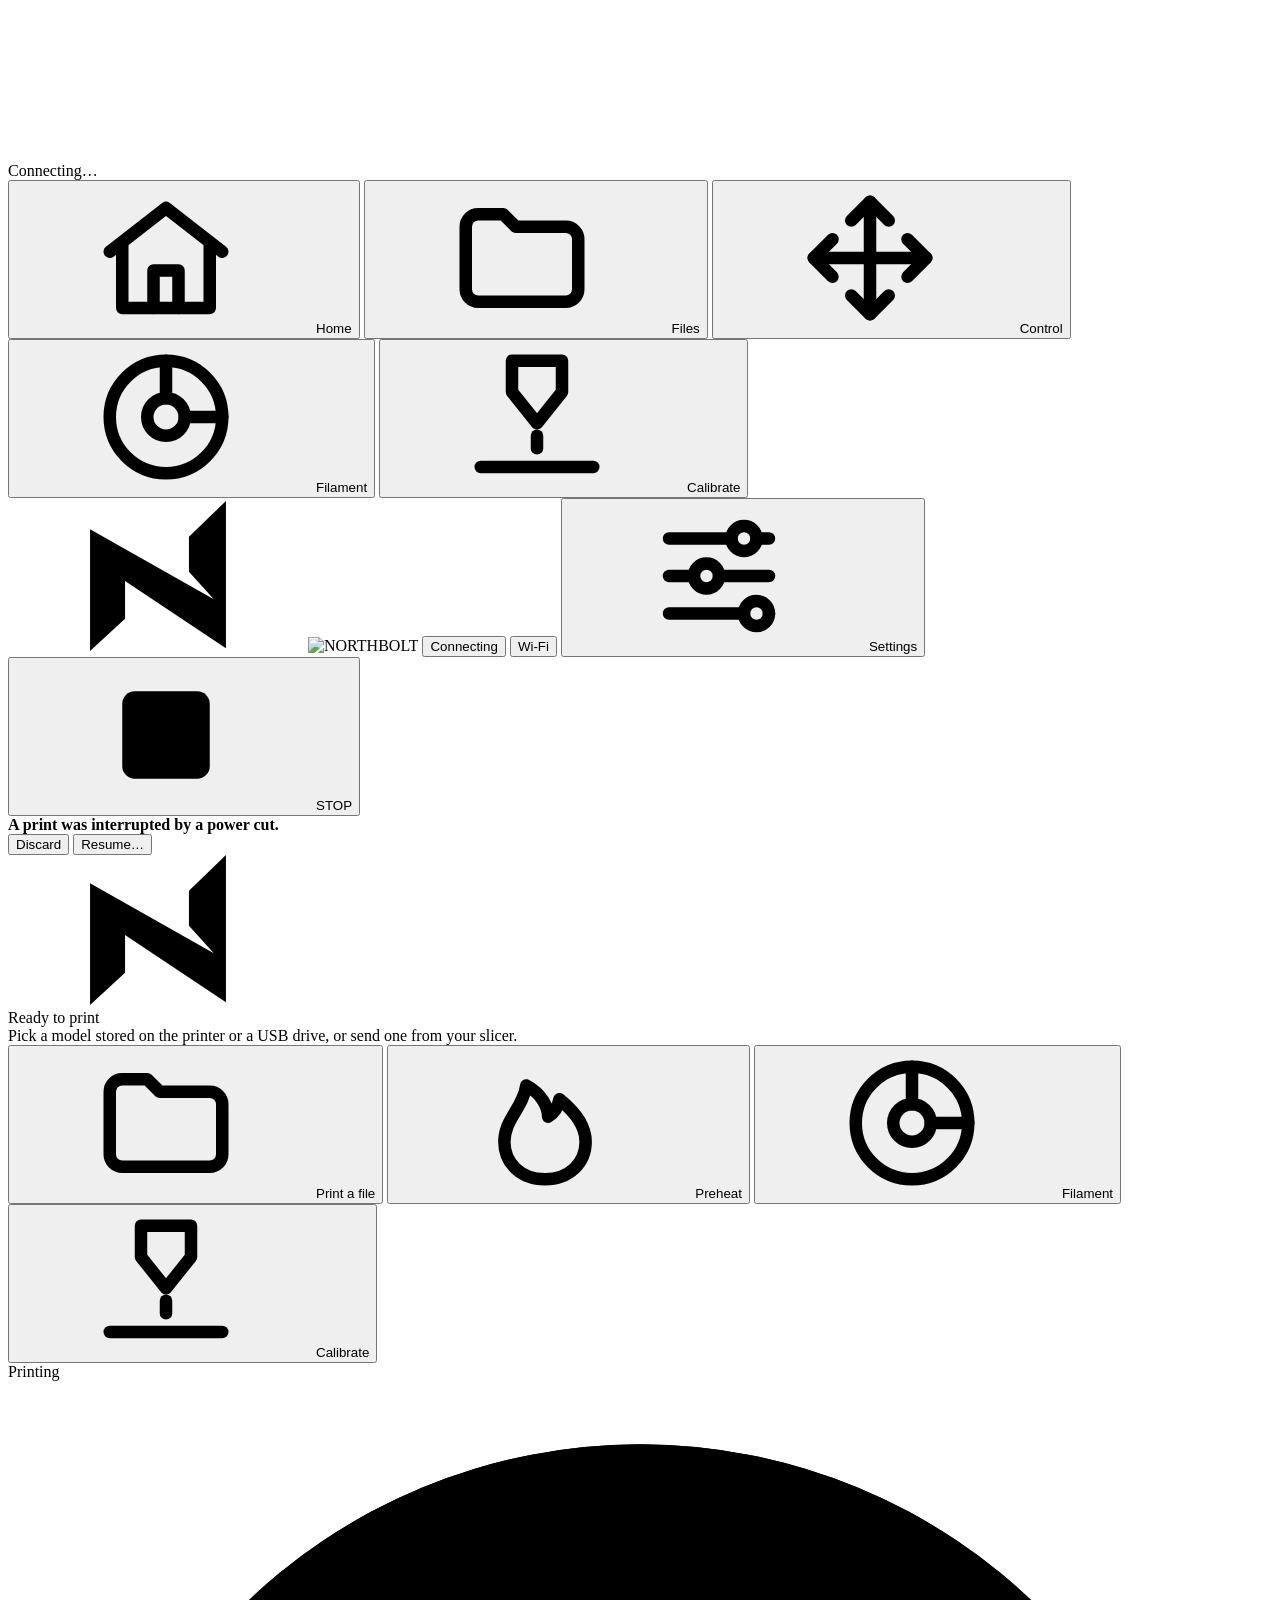
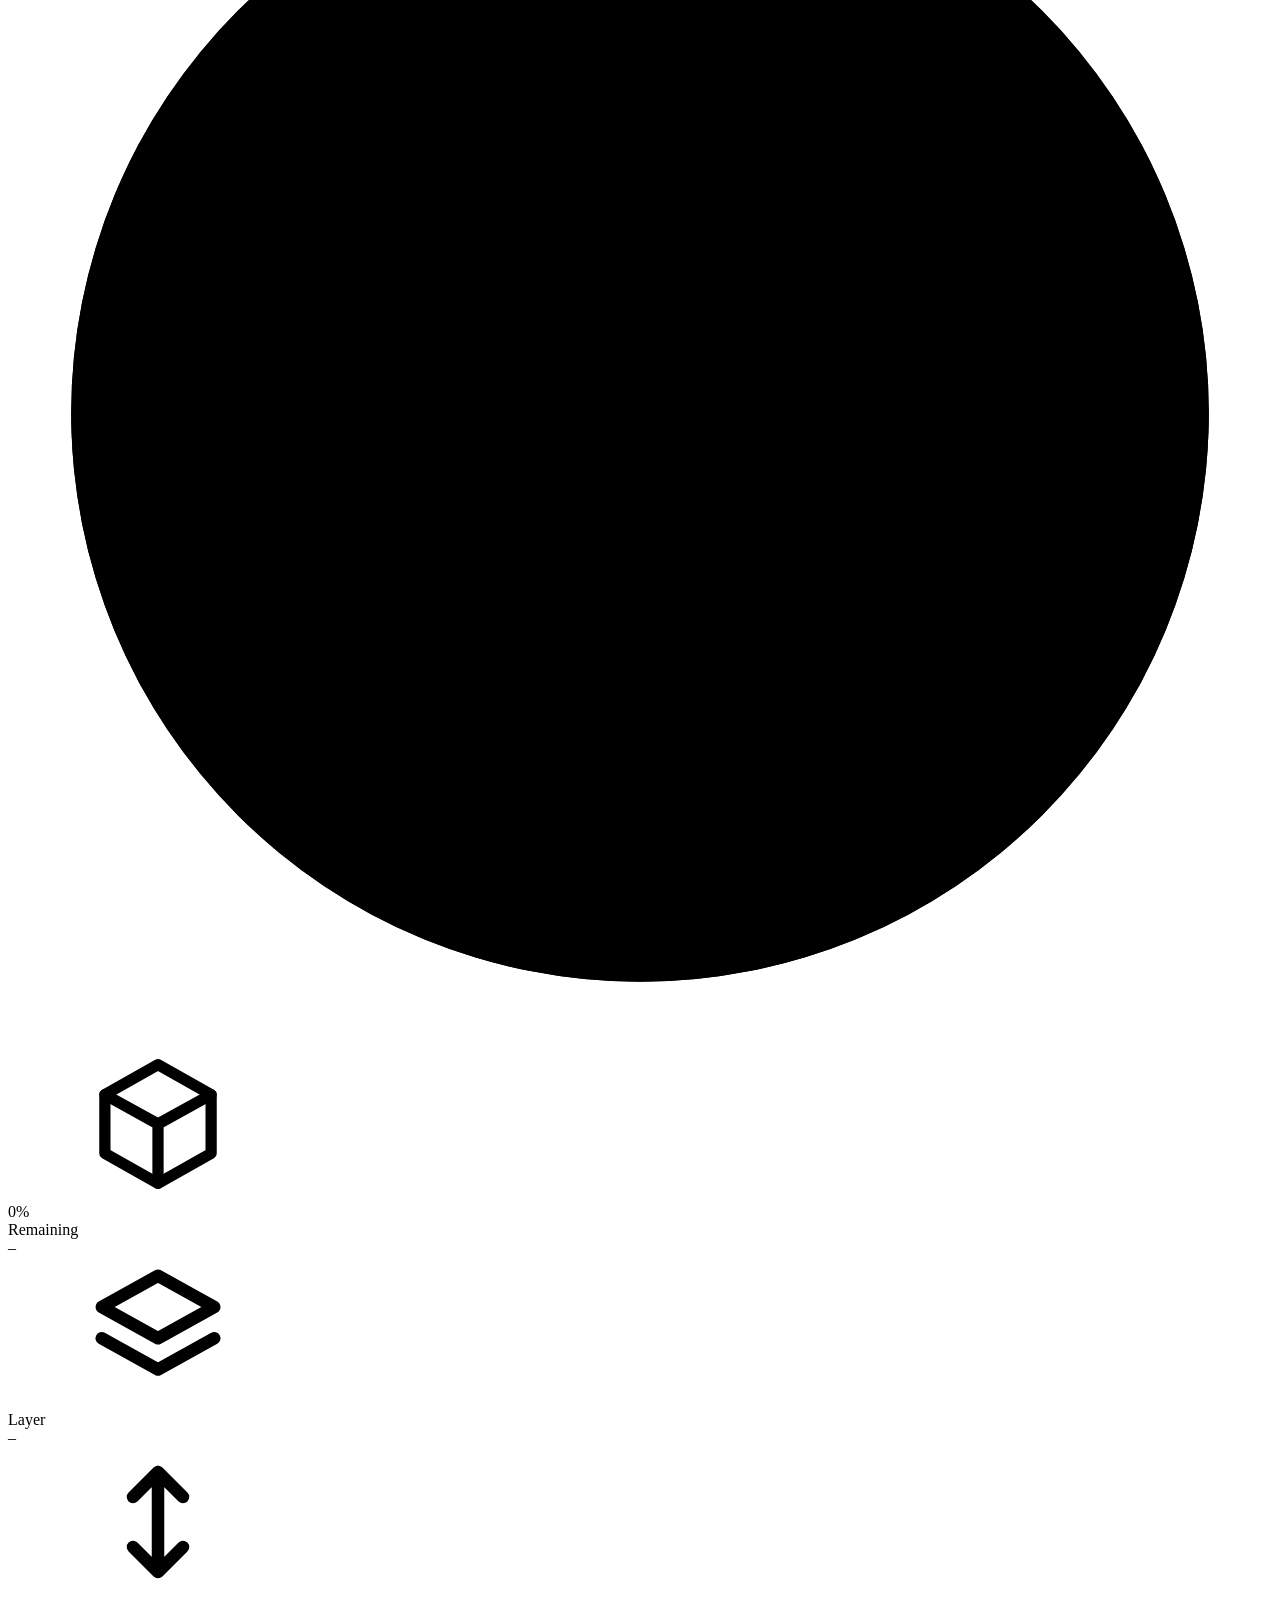
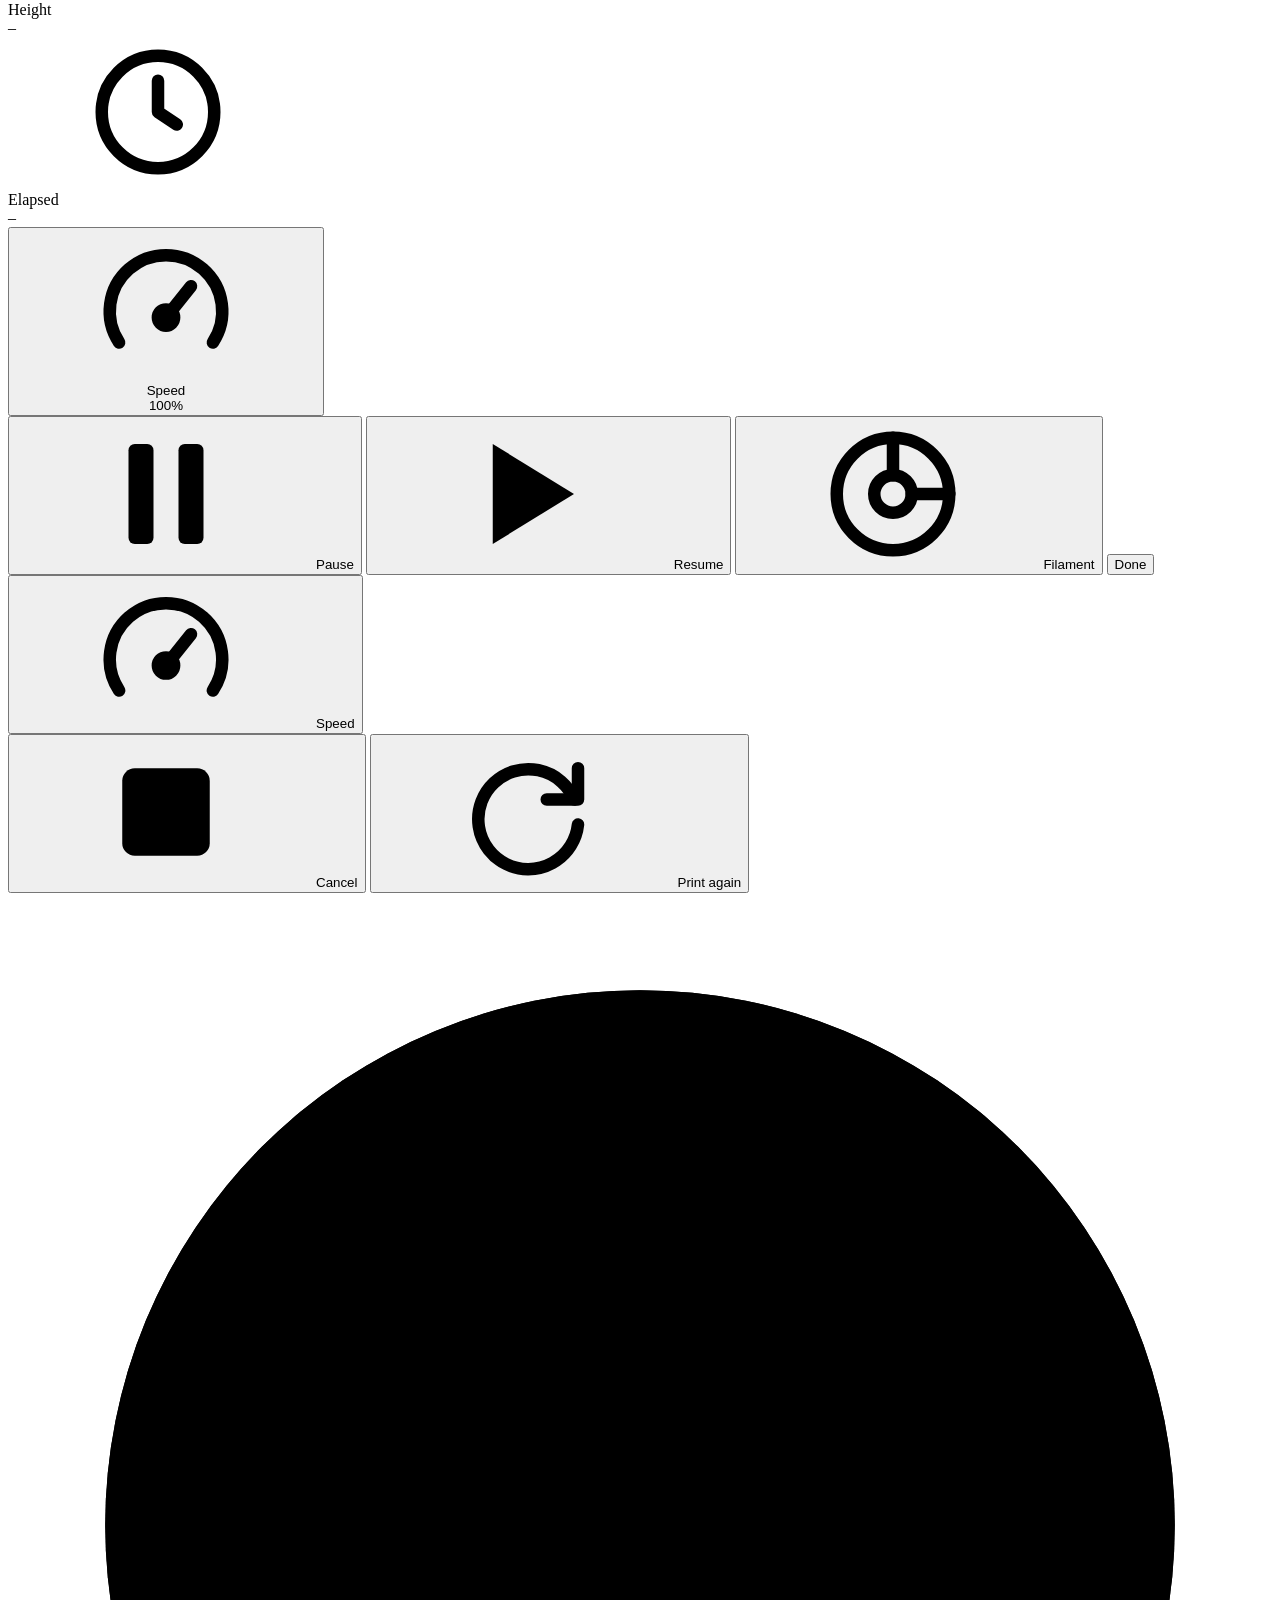
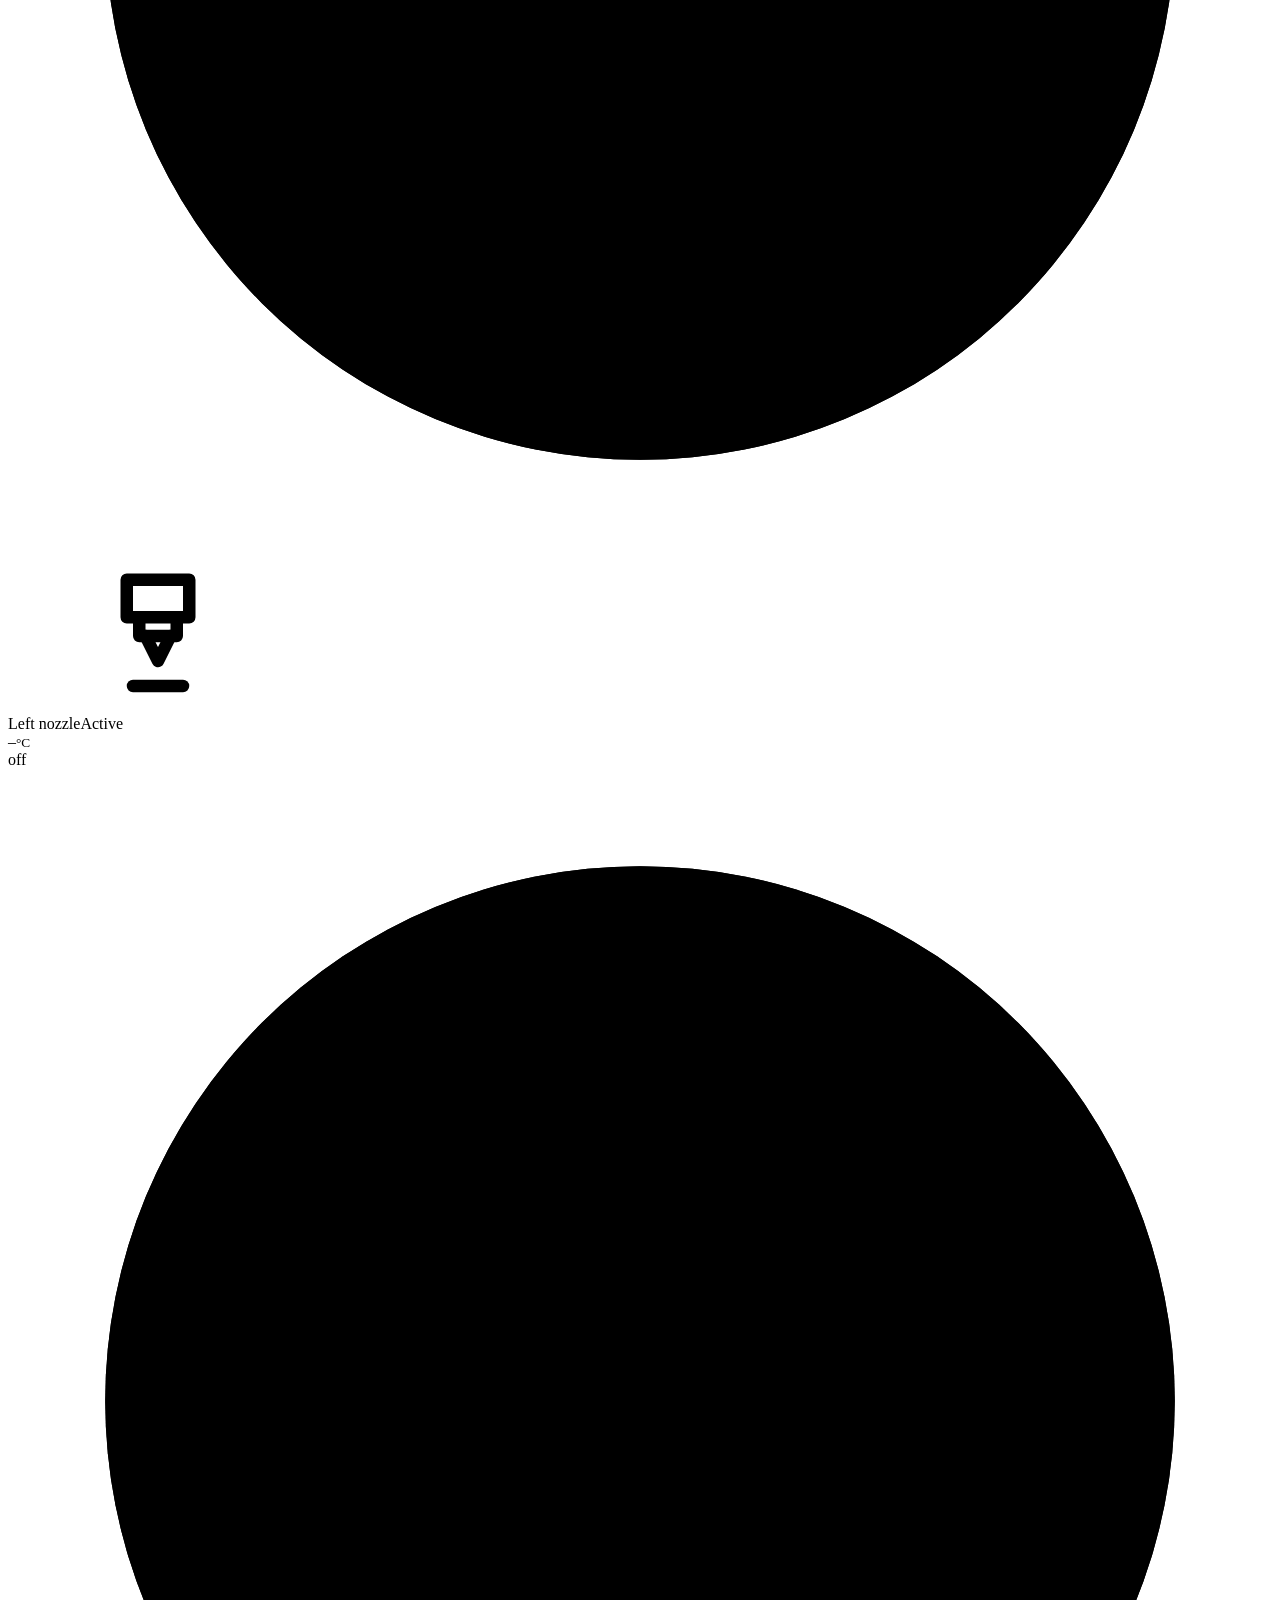
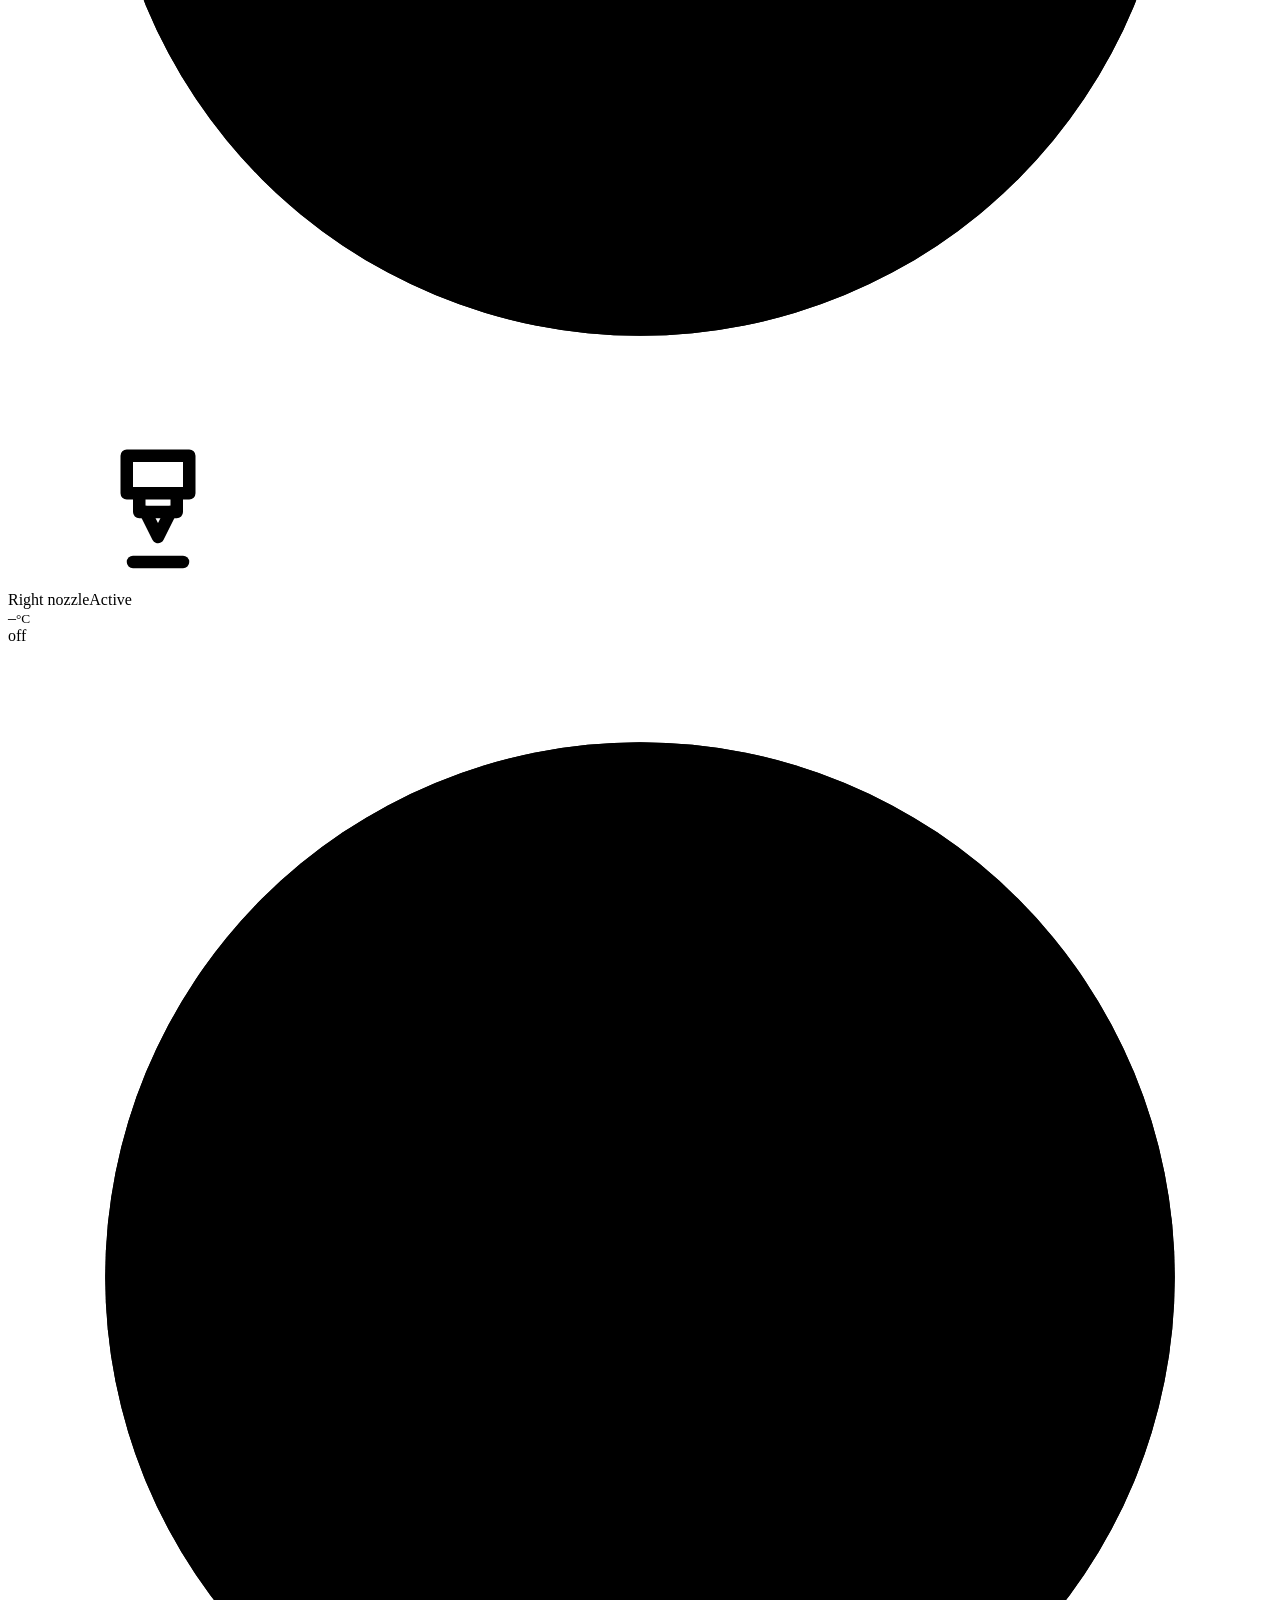
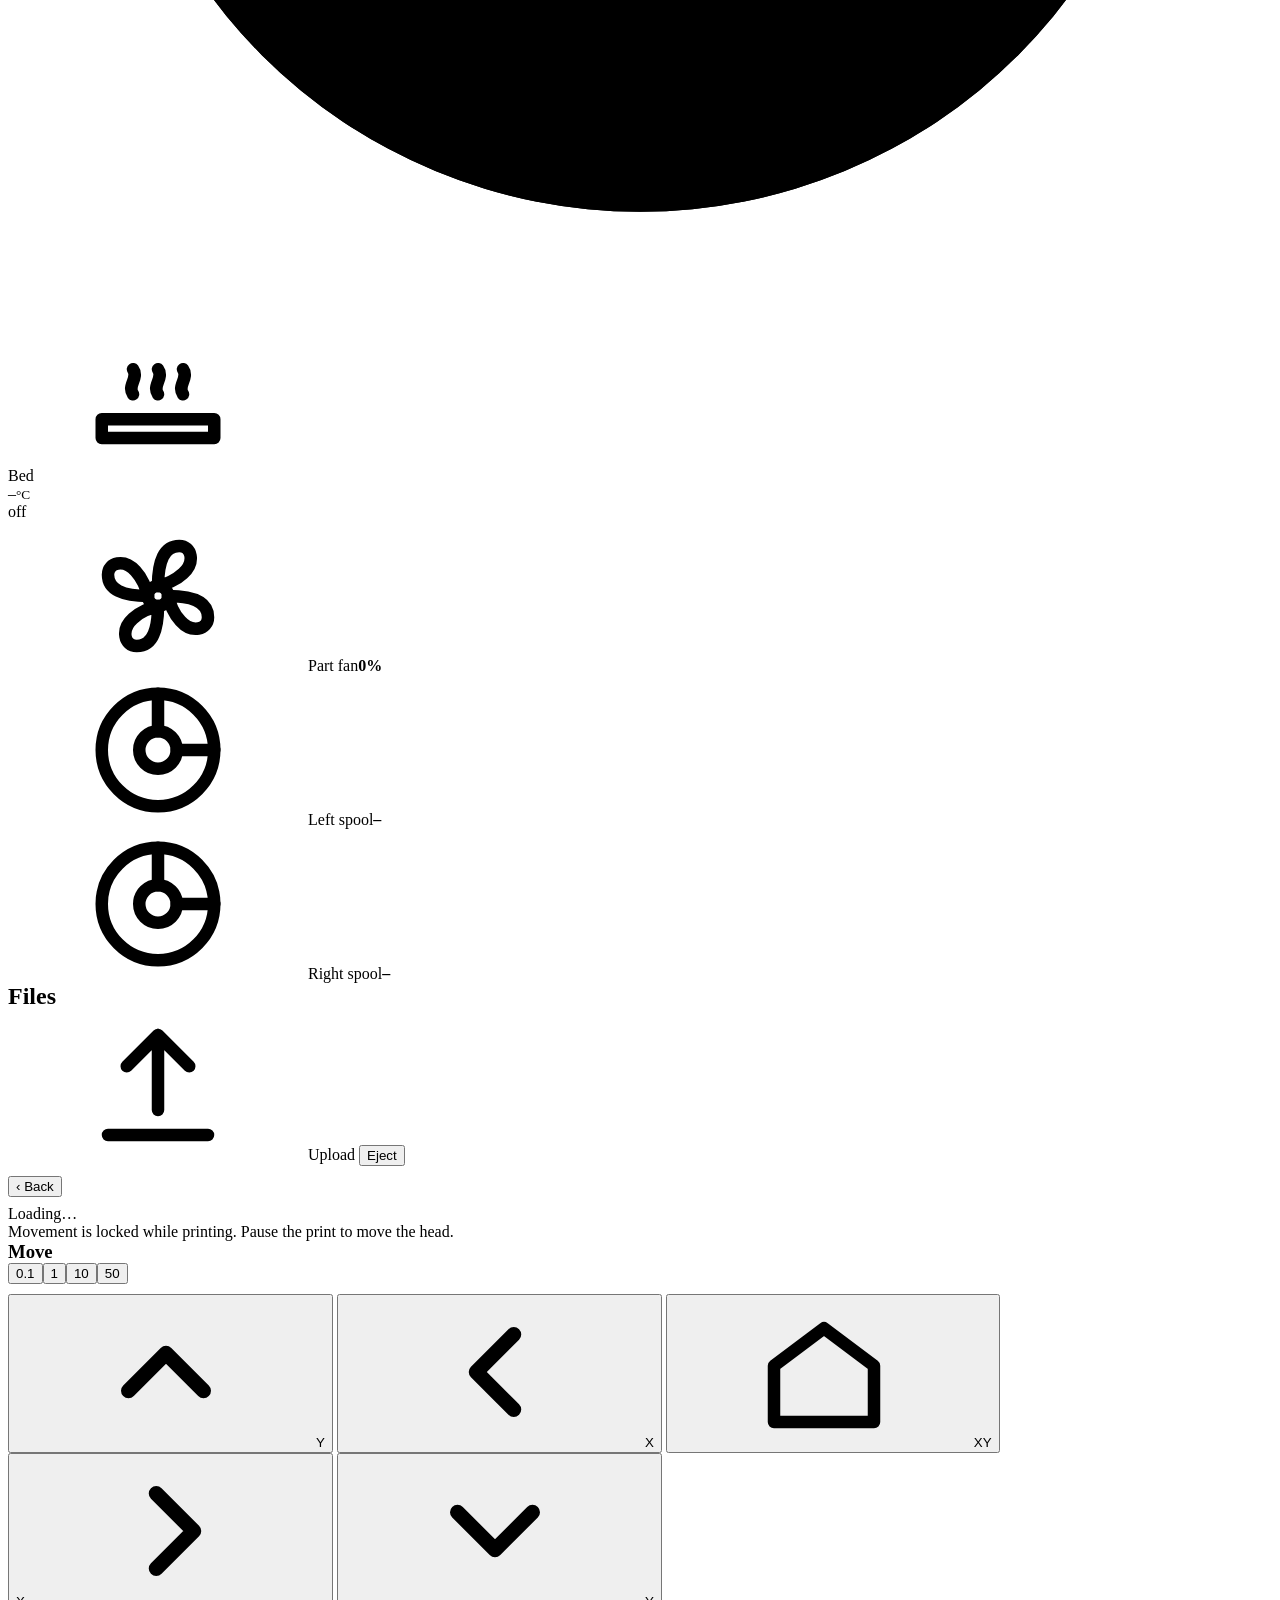
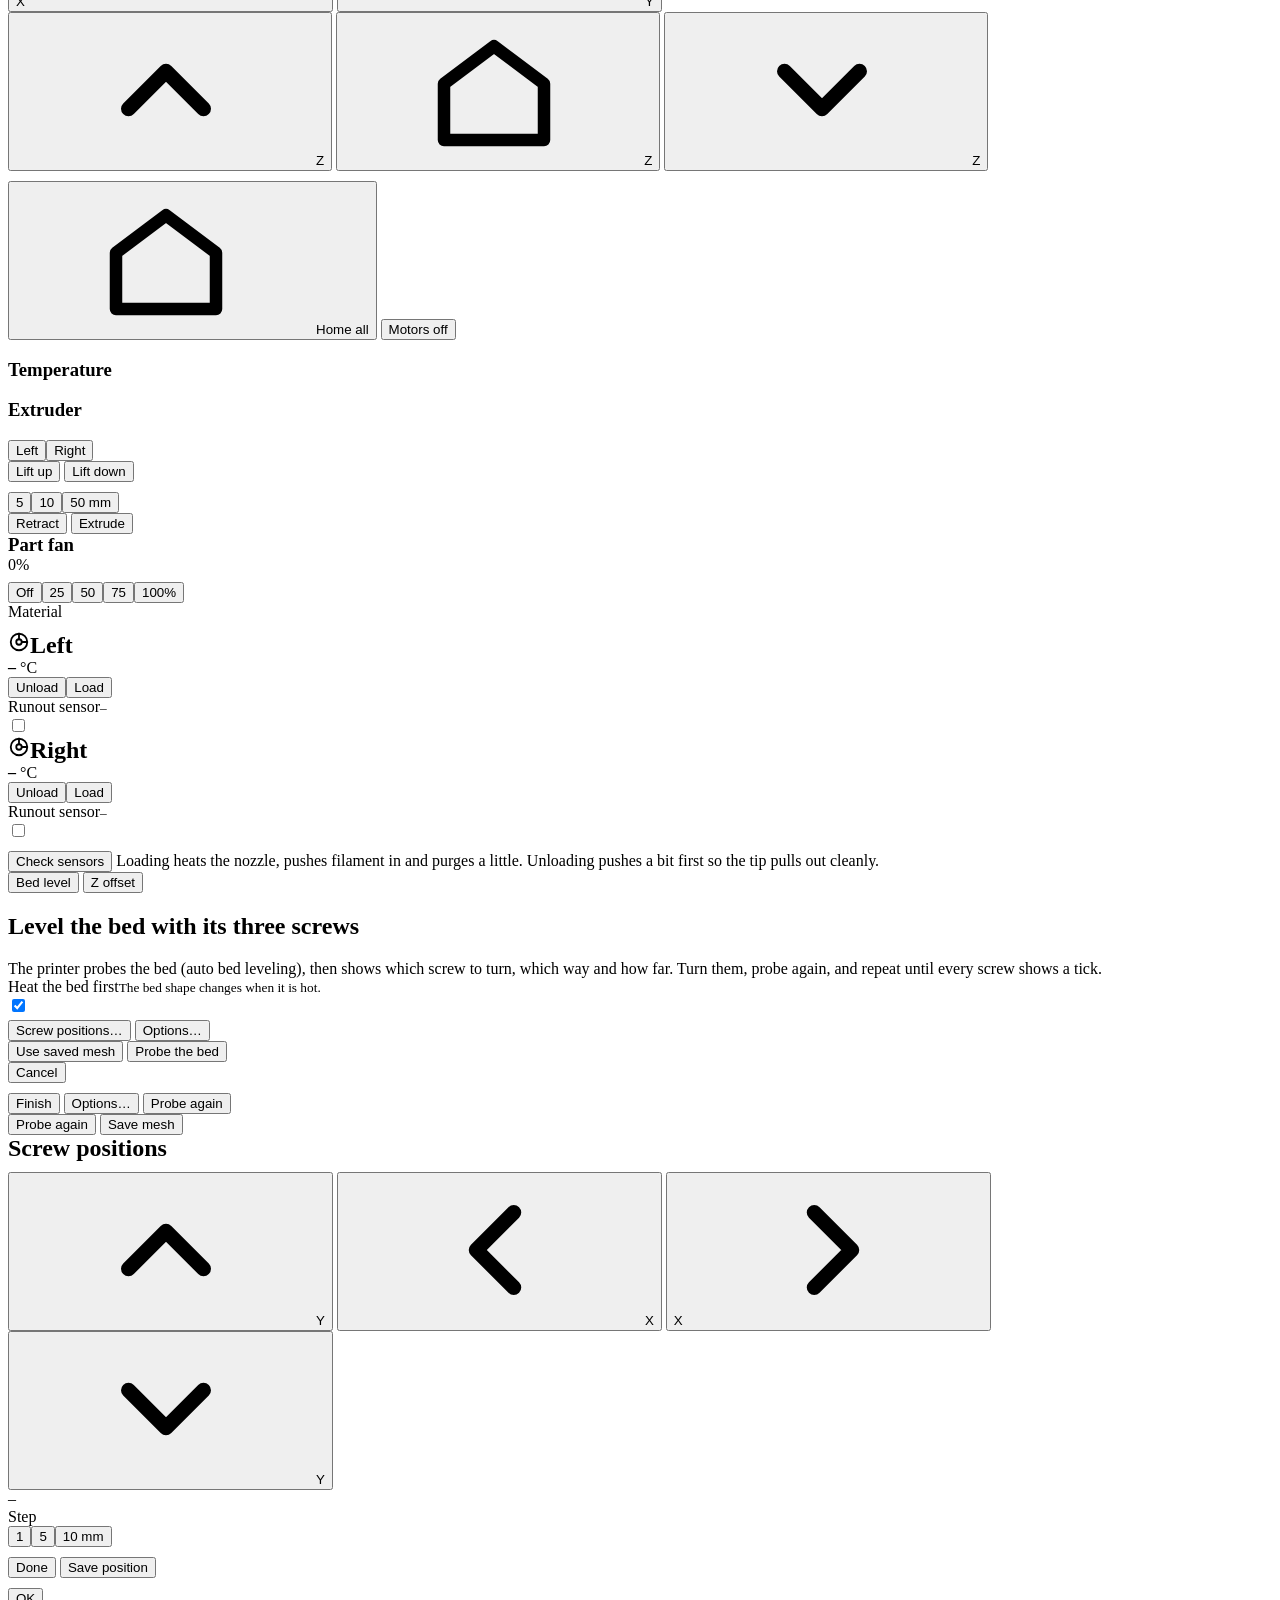
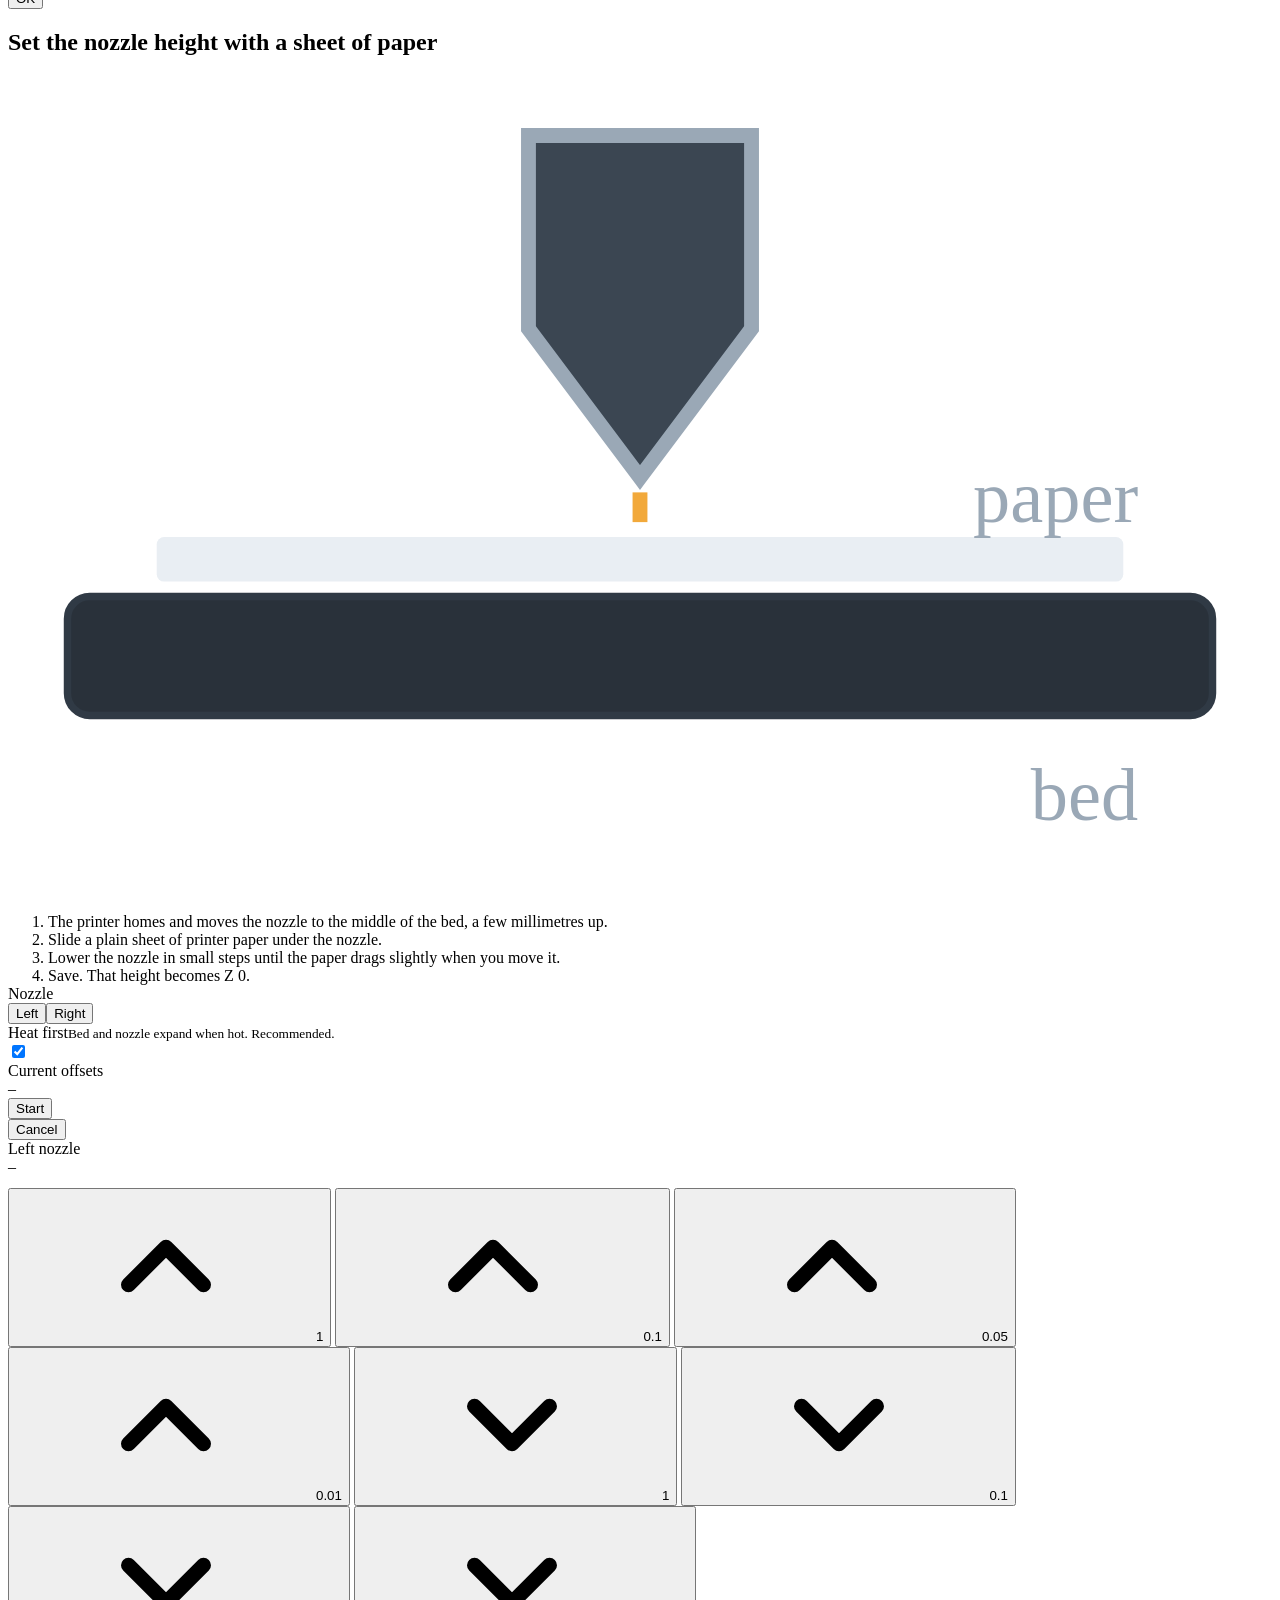
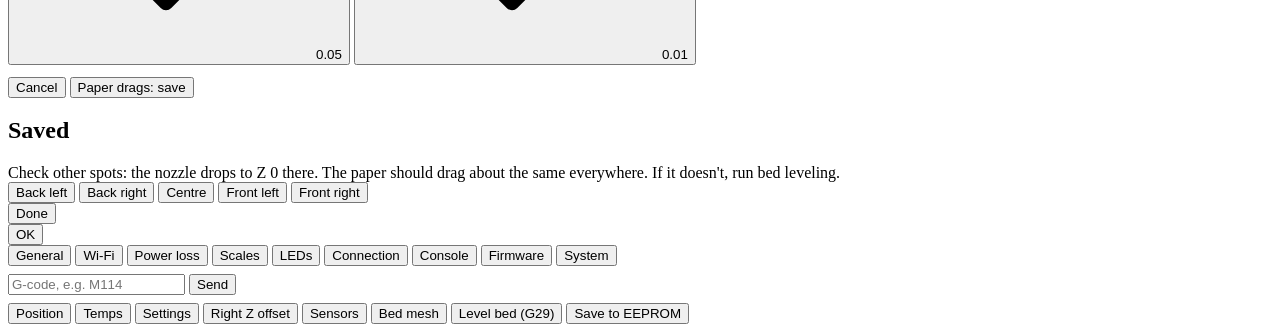
==== commit a5e15630: "NORTHBOLT: 25% smaller text on the printer's screen Every font size now scales with --ts. The printe" ====
--- a/NORTHBOLT/northbolt/static/index.html
+++ b/NORTHBOLT/northbolt/static/index.html
@@ -14,6 +14,7 @@
 <div id="splash" aria-hidden="true">
   <video id="splash-video" muted playsinline preload="auto"></video>
   <img class="splash-logo" src="/static/logo-full.png" alt="">
+  <img class="splash-last" src="/static/splash-last.jpg" alt="">
   <div class="splash-wait">Connecting…</div>
 </div>
 <svg width="0" height="0" style="position:absolute" aria-hidden="true">
@@ -191,7 +192,7 @@
           <div class="row" style="min-width:0">
             <h2 style="margin:0">Files</h2>
             <div class="seg hidden" id="file-source"></div>
-            <span class="muted num" id="files-free" style="font-size:13px"></span>
+            <span class="muted num" id="files-free" style="font-size:calc(13px * var(--ts))"></span>
           </div>
           <label class="btn small" id="upload-btn">
             <svg><use href="#i-upload"/></svg>Upload
@@ -284,7 +285,7 @@
         </div>
         <div class="row wrap" style="margin-top:10px">
           <button class="btn small" data-act="check-sensors">Check sensors</button>
-          <span class="muted" style="font-size:13px">Loading heats the nozzle, pushes filament in and purges a little. Unloading pushes a bit first so the tip pulls out cleanly.</span>
+          <span class="muted" style="font-size:calc(13px * var(--ts))">Loading heats the nozzle, pushes filament in and purges a little. Unloading pushes a bit first so the tip pulls out cleanly.</span>
         </div>
       </section>
 
@@ -298,7 +299,7 @@
         <div id="cal-level">
           <div id="lv-idle" class="card stack">
             <h2>Level the bed with its three screws</h2>
-            <div class="muted" style="font-size:14px">The printer probes the bed (auto bed leveling), then shows which screw to turn,
+            <div class="muted" style="font-size:calc(14px * var(--ts))">The printer probes the bed (auto bed leveling), then shows which screw to turn,
               which way and how far. Turn them, probe again, and repeat until every screw shows a tick.</div>
             <div class="field"><div class="lab">Heat the bed first<small>The bed shape changes when it is hot.</small></div>
               <label class="switch"><input type="checkbox" id="lv-heat" checked><span></span></label></div>
@@ -354,7 +355,7 @@
               </div>
               <div class="stack" style="flex:1;min-width:0">
                 <div class="muted" id="lv-teach-msg"></div>
-                <div class="zread num" style="font-size:30px" id="lv-teach-pos">–</div>
+                <div class="zread num" style="font-size:calc(30px * var(--ts))" id="lv-teach-pos">–</div>
                 <div class="row"><span class="muted">Step</span><div class="seg" id="lv-steps"><button data-lvstep="1">1</button><button data-lvstep="5" class="on">5</button><button data-lvstep="10">10 mm</button></div></div>
               </div>
             </div>
@@ -405,7 +406,7 @@
               <div class="zread num" id="z-read">–</div>
               <div class="muted num" id="z-delta"></div>
             </div>
-            <div class="muted" style="max-width:52%;font-size:14px" id="z-instr"></div>
+            <div class="muted" style="max-width:52%;font-size:calc(14px * var(--ts))" id="z-instr"></div>
           </div>
           <div class="zgrid" style="margin-top:12px">
             <button class="btn" data-zstep="1"><svg><use href="#i-up"/></svg>1</button>
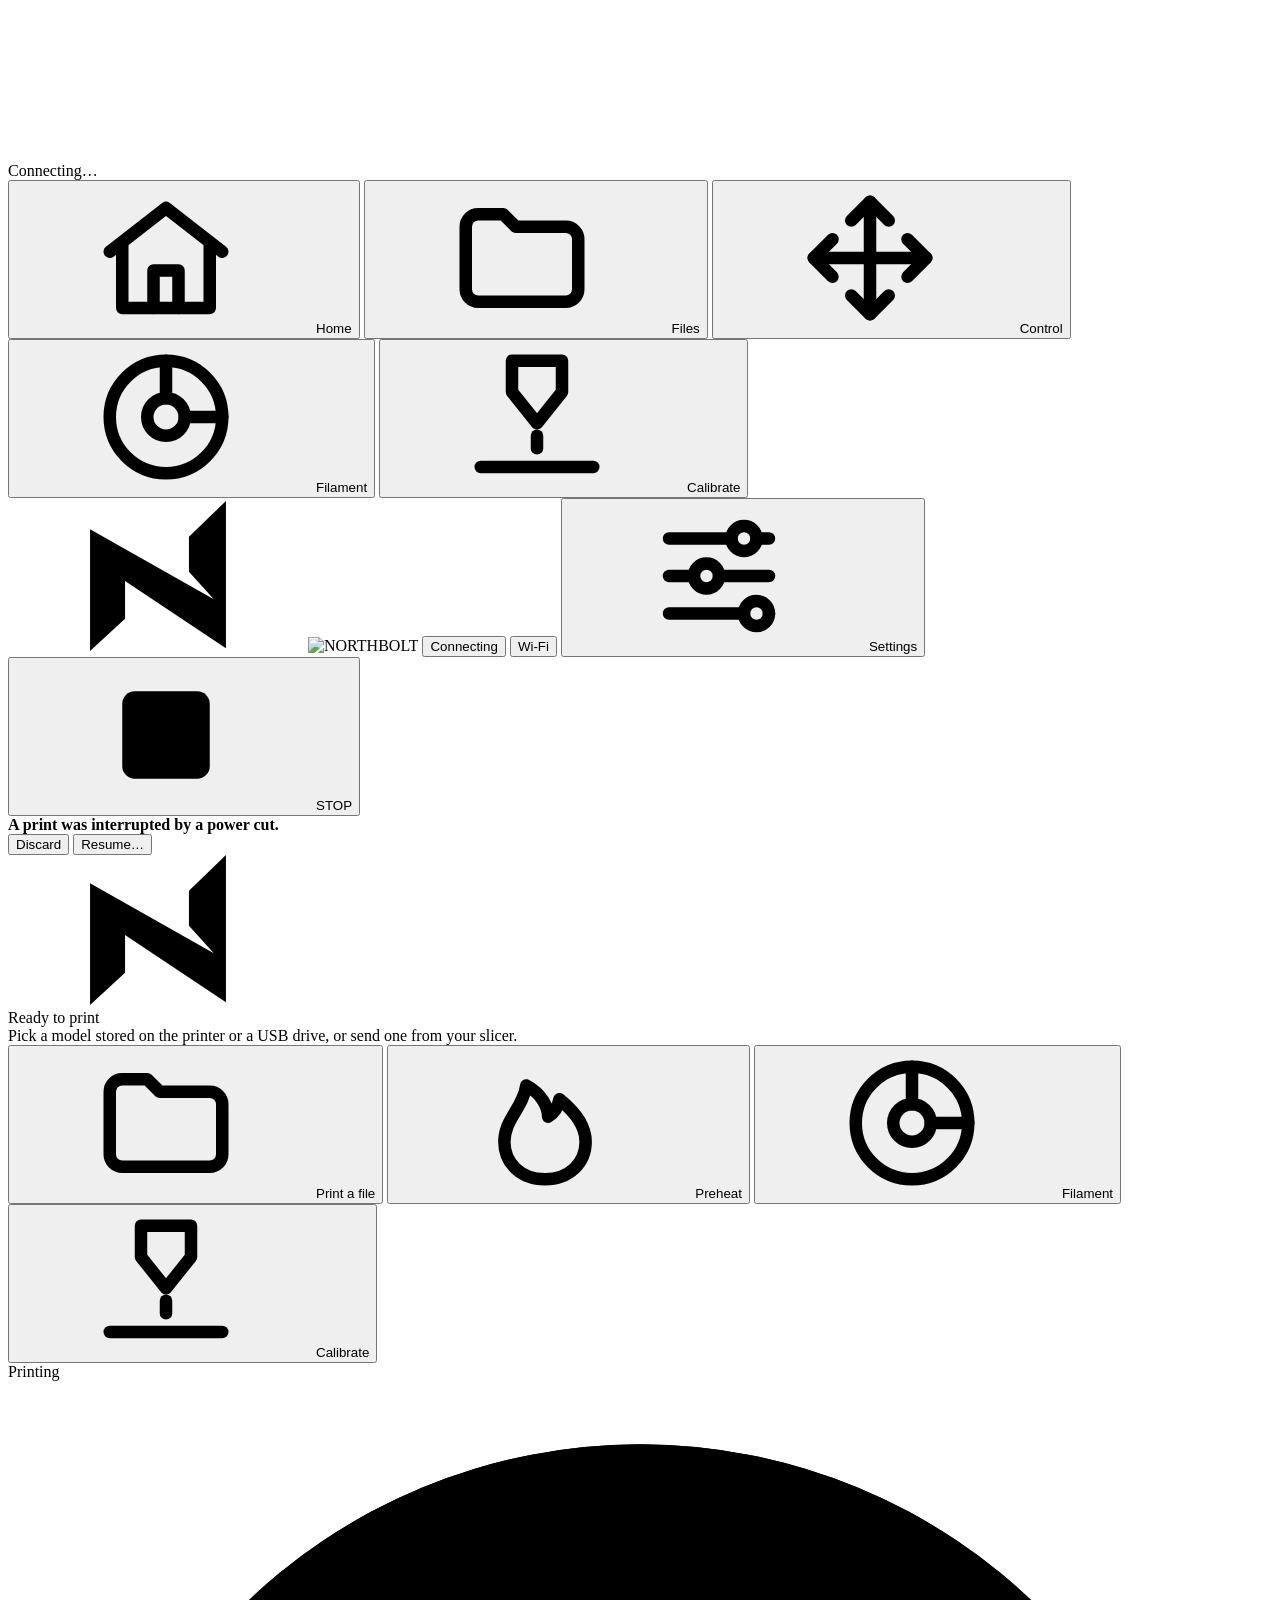
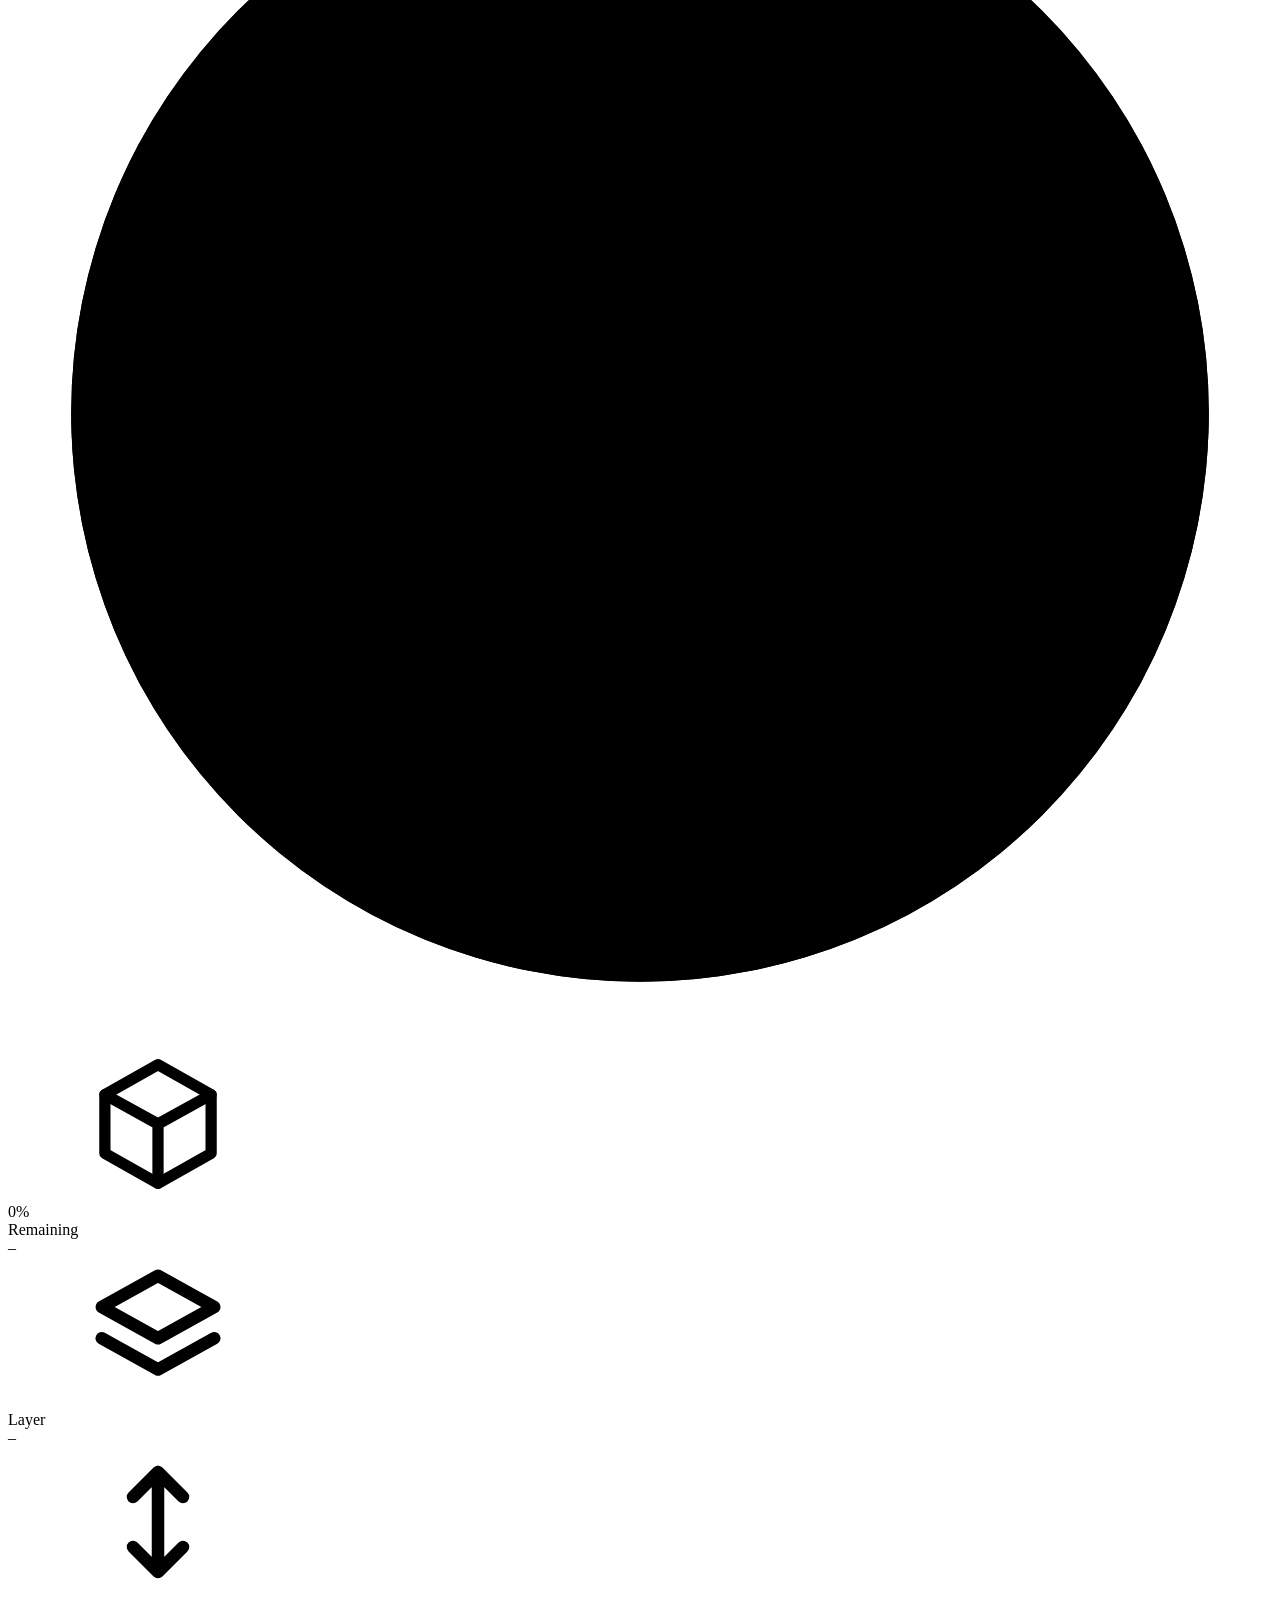
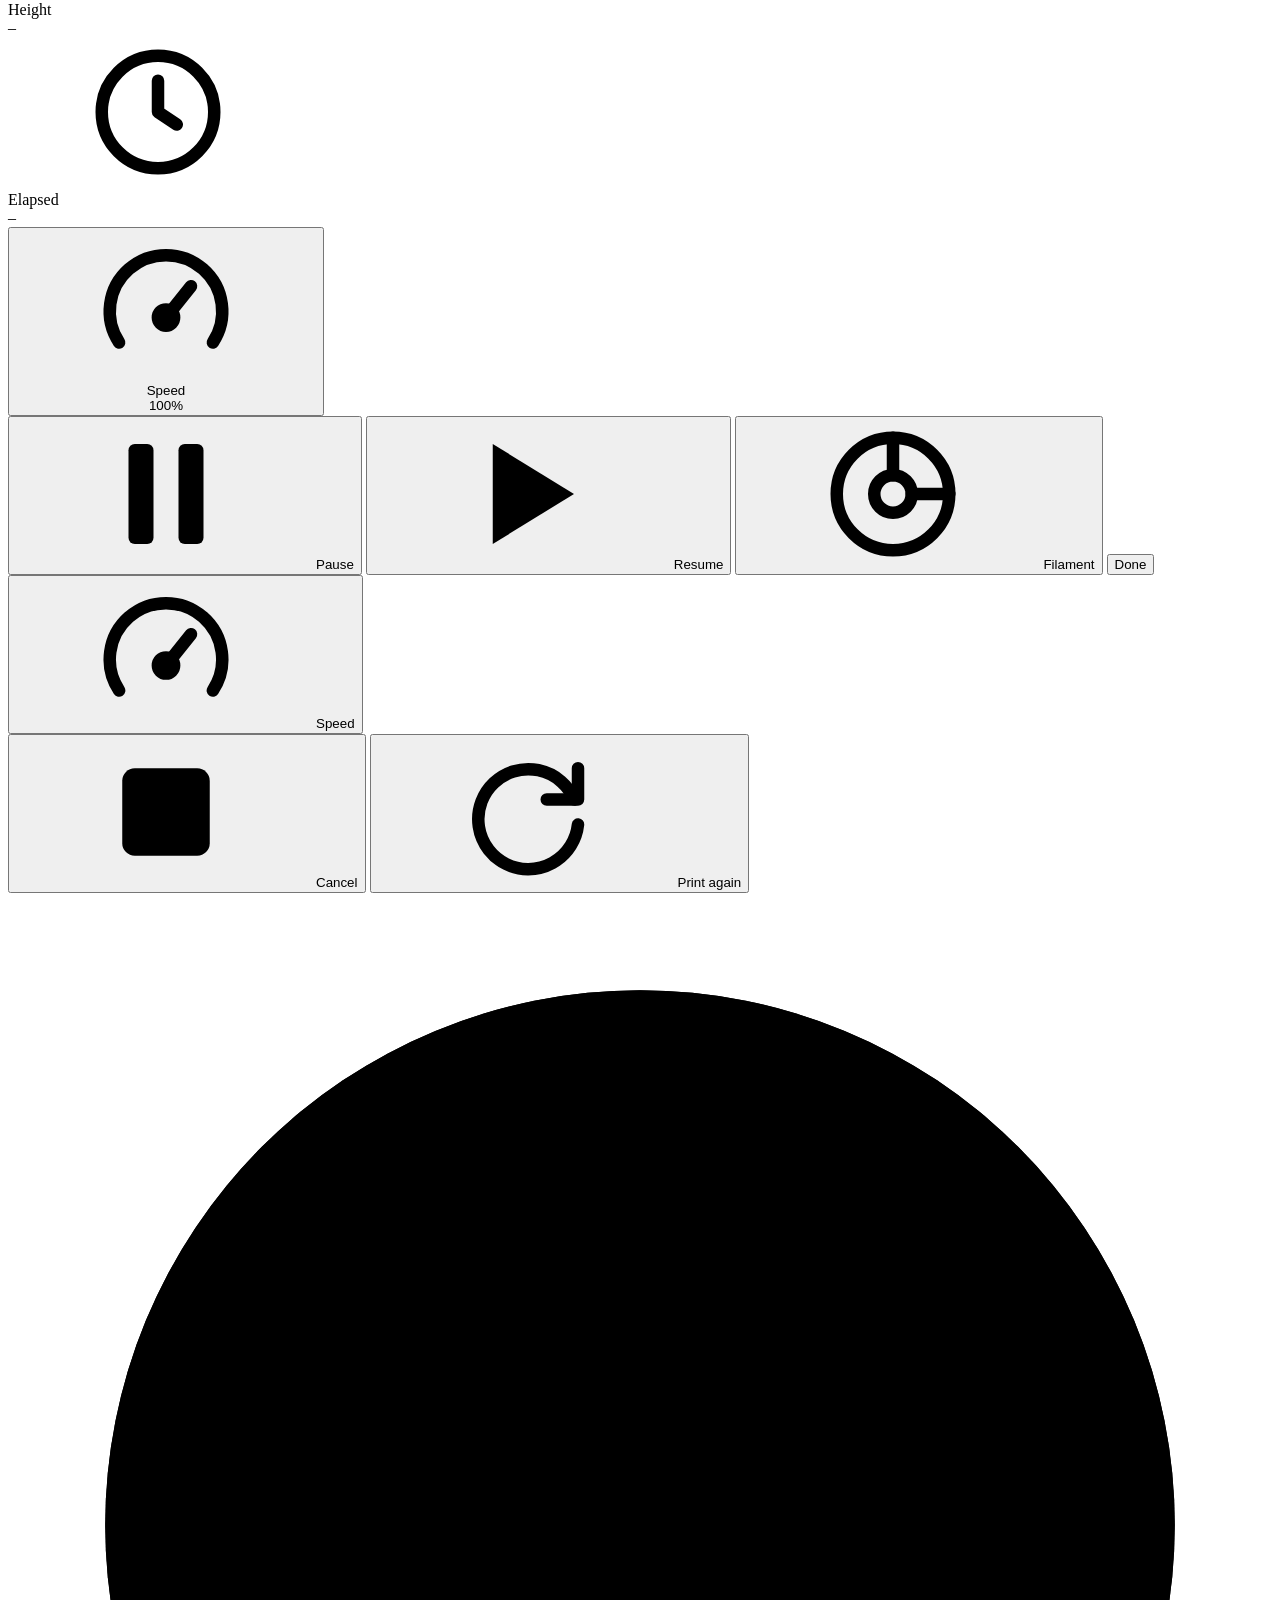
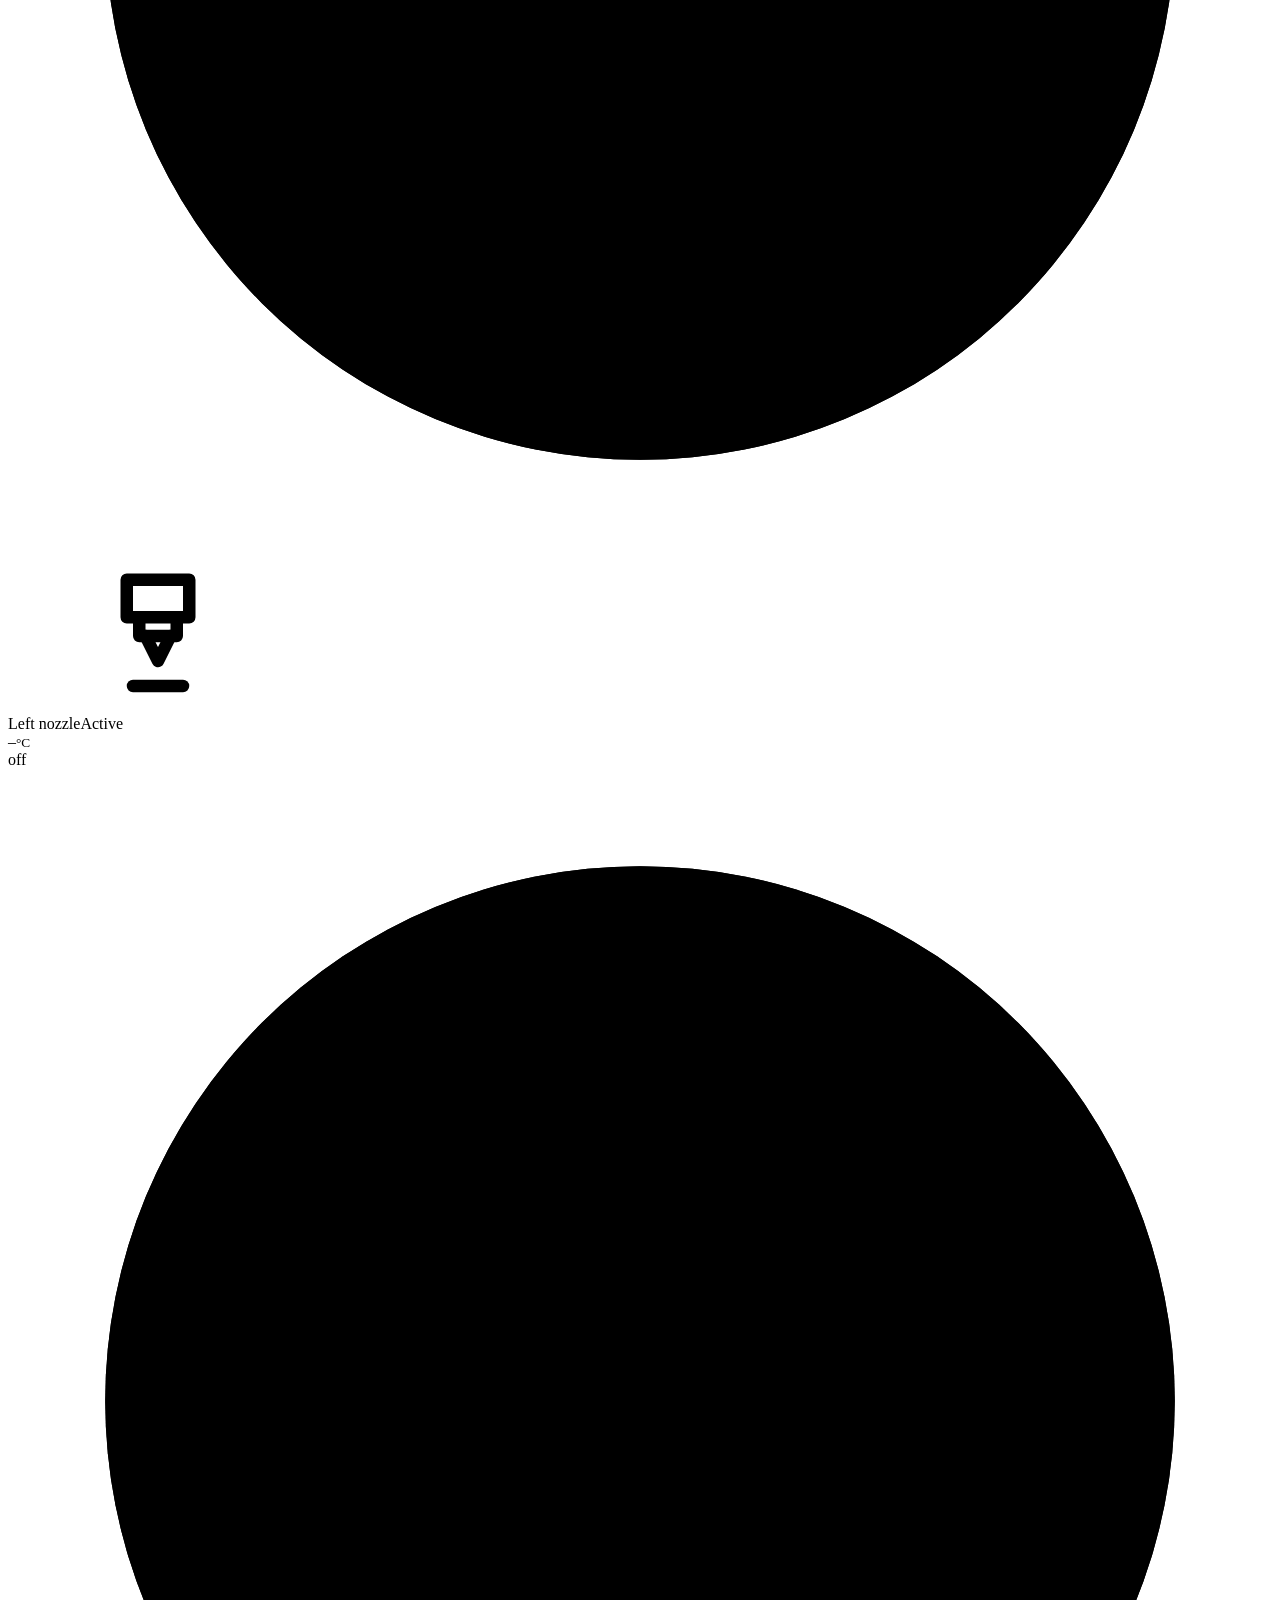
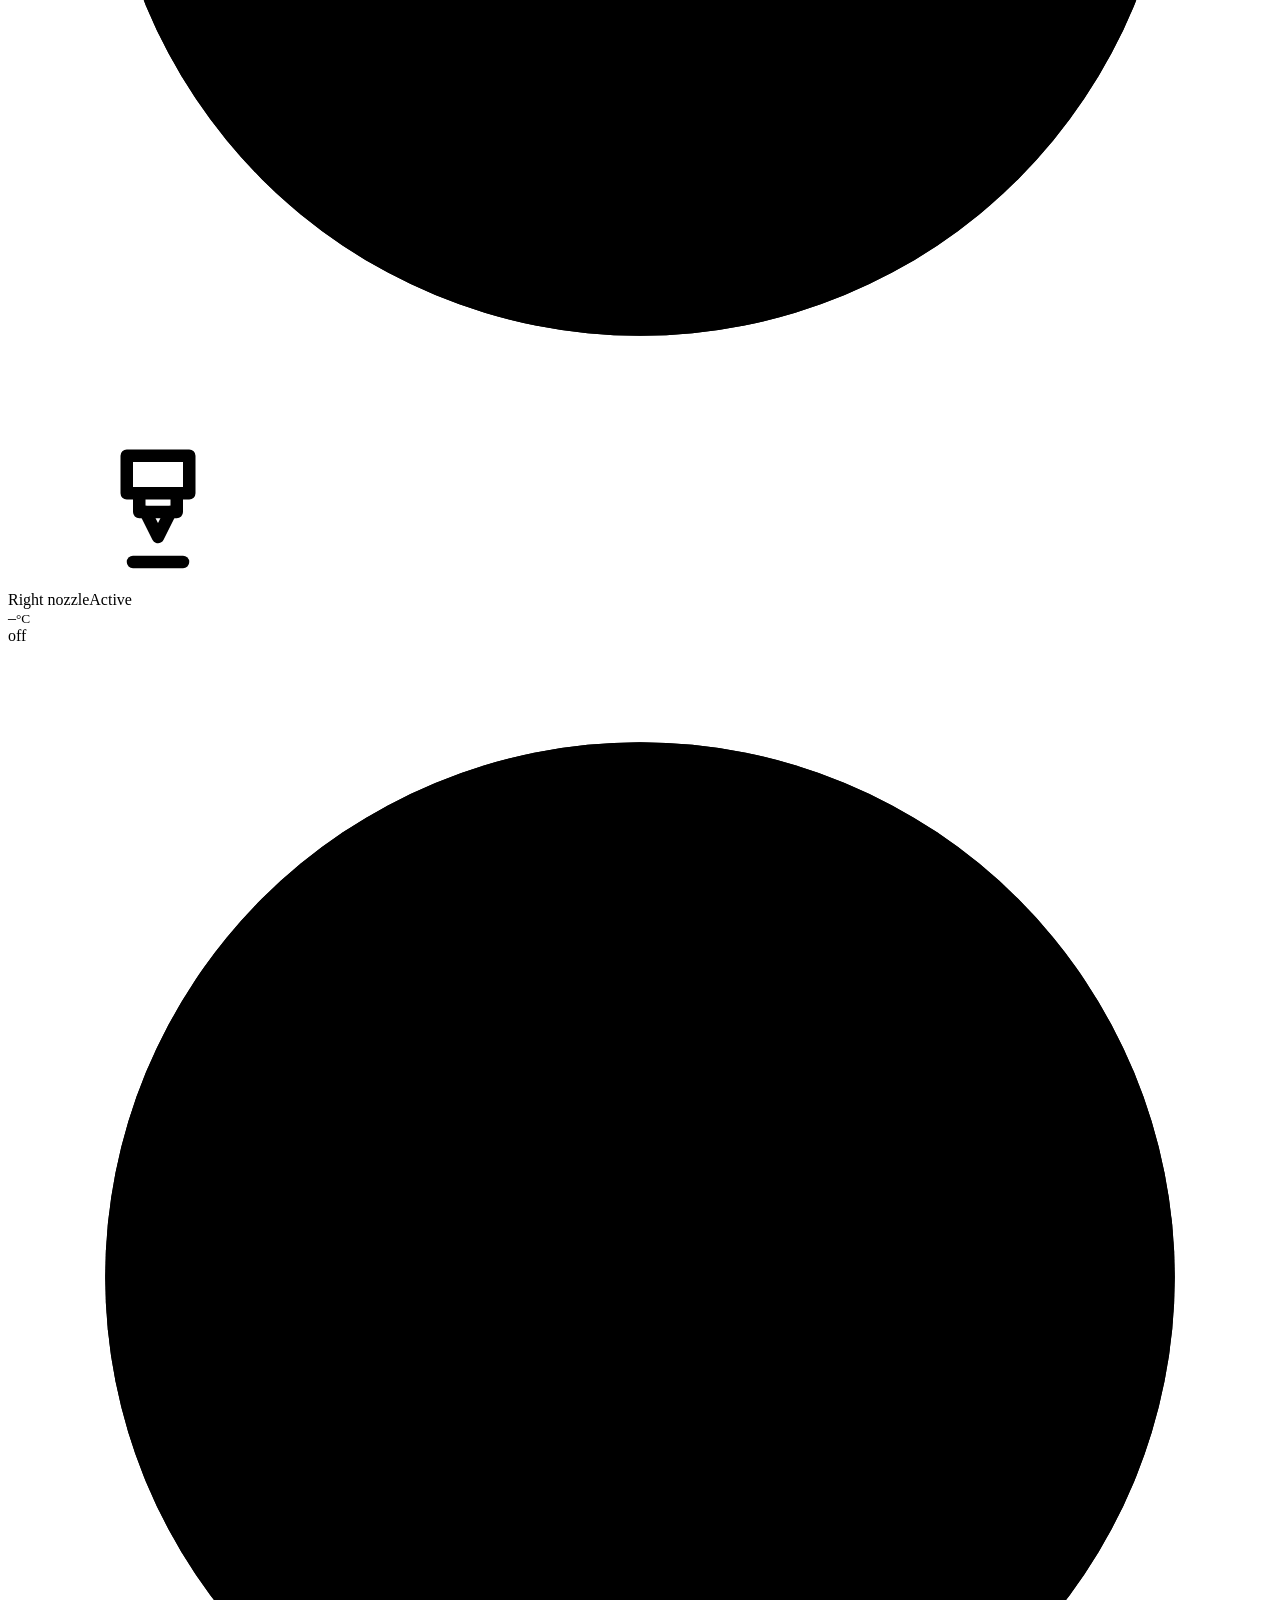
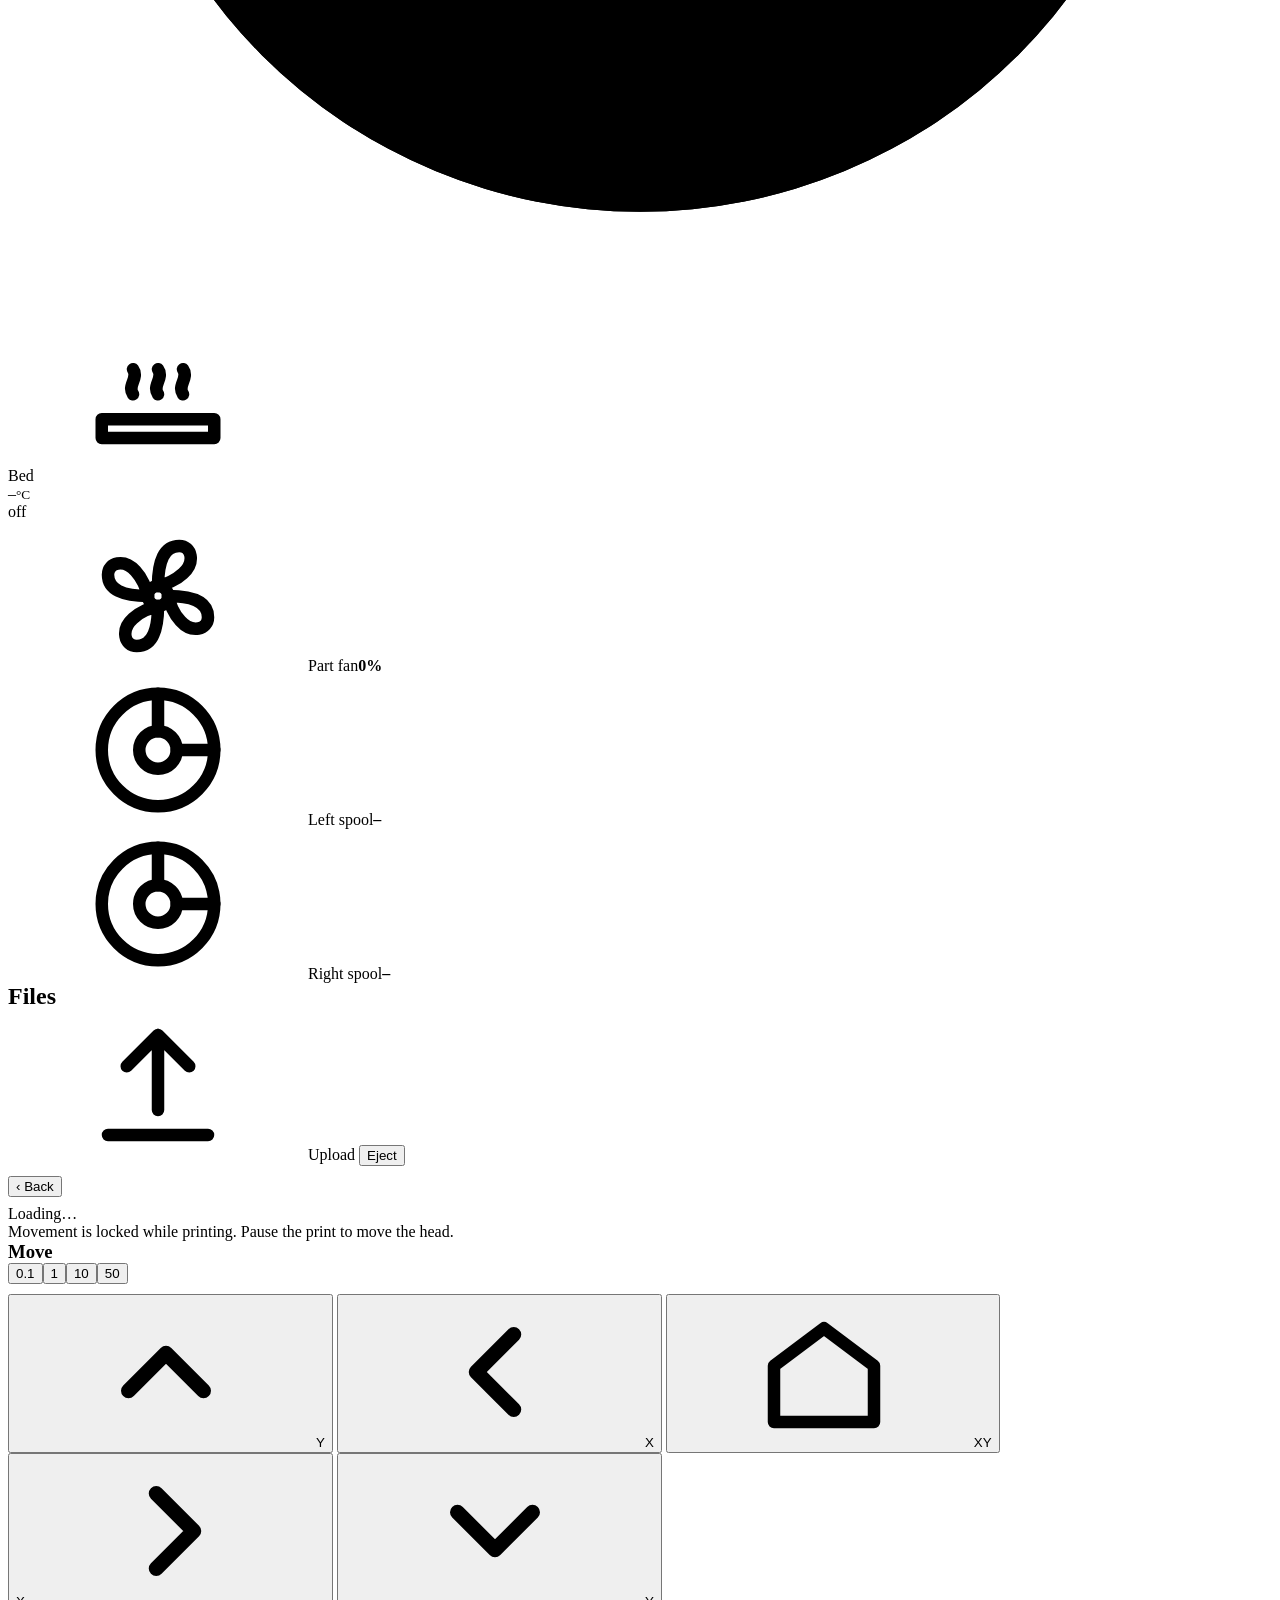
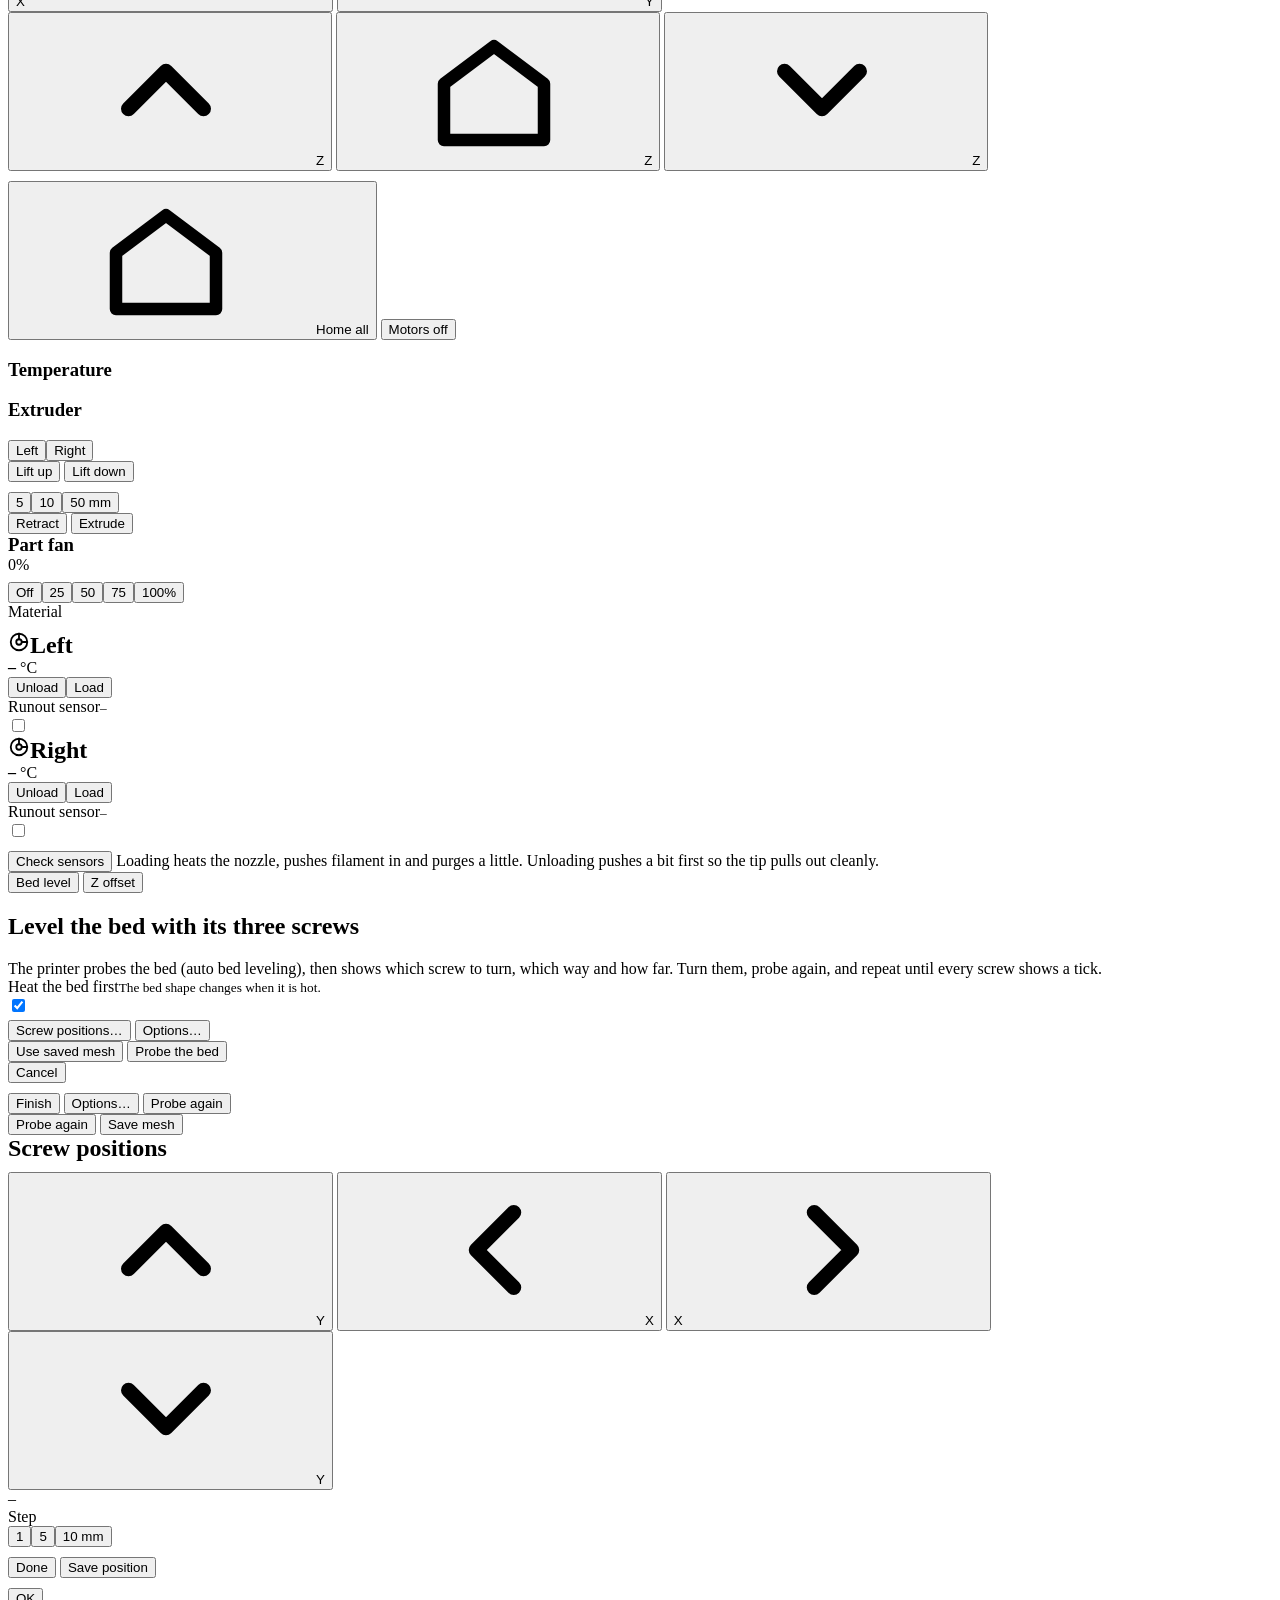
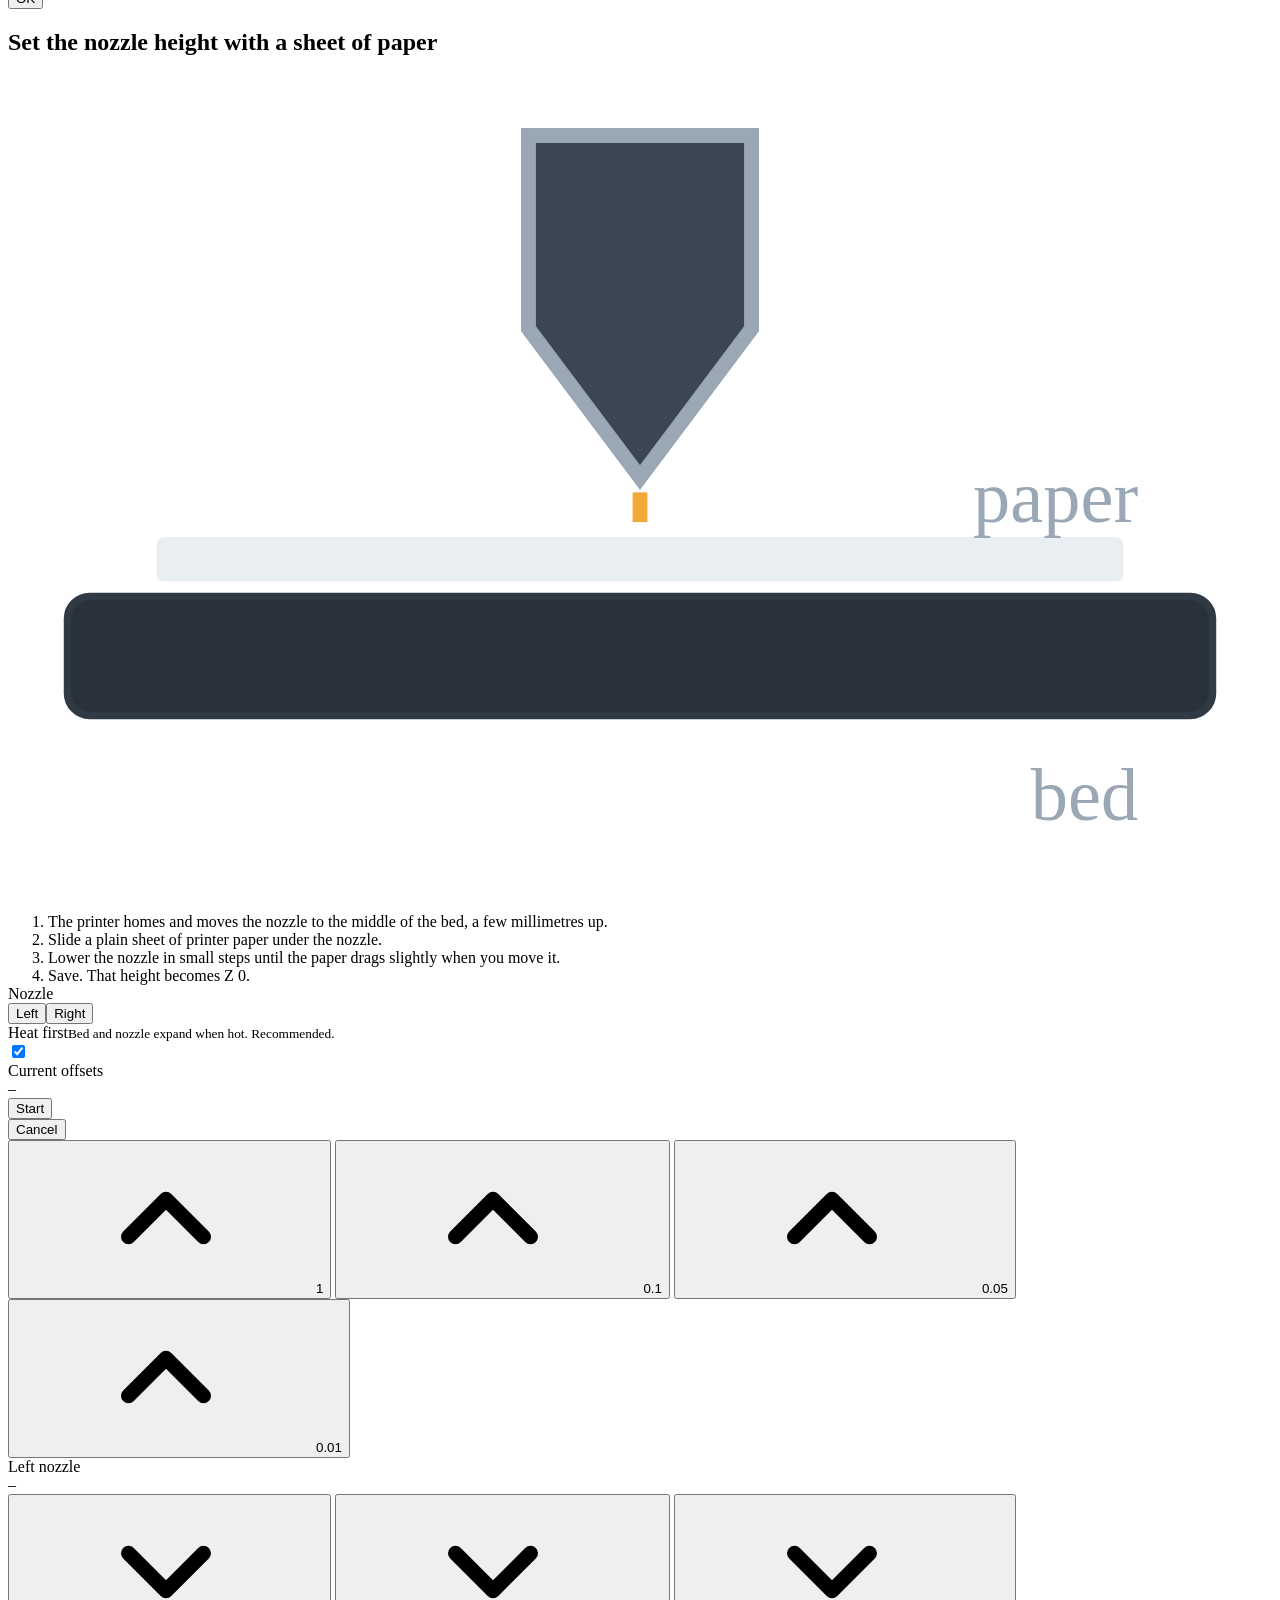
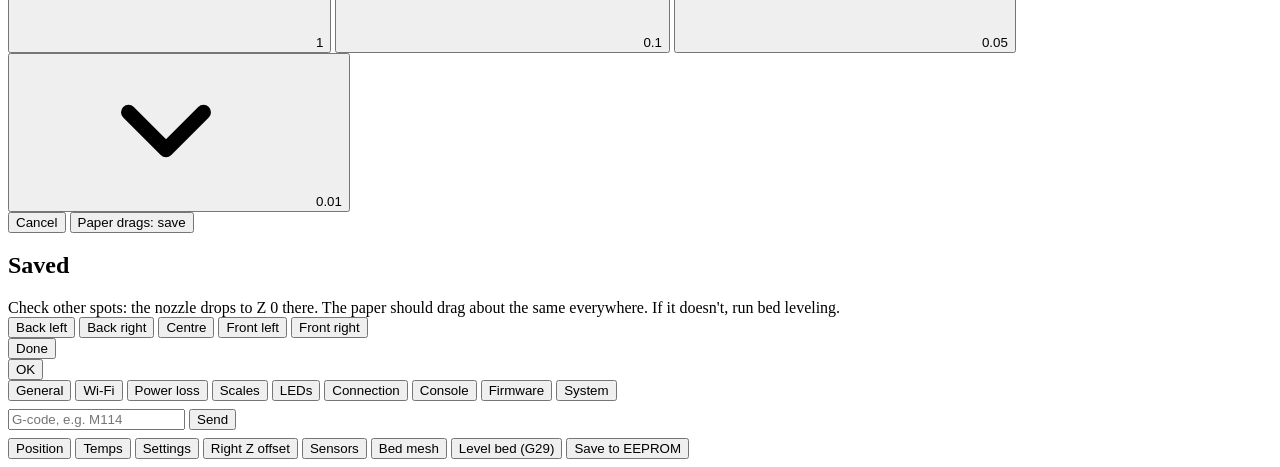
==== commit cfdf2eed: "NORTHBOLT: smaller buttons and cards; Z offset buttons around the reading - Every size in the styles" ====
--- a/NORTHBOLT/northbolt/static/index.html
+++ b/NORTHBOLT/northbolt/static/index.html
@@ -399,8 +399,16 @@
           <button class="btn" data-act="z-cancel">Cancel</button>
         </div>
 
+        <!-- Raise above the reading, lower below it: with a dead touch strip, the reading sits in the strip
+             and the buttons above and below it. -->
         <div id="z-adjust" class="card hidden">
-          <div class="row between">
+          <div class="zgrid z-up">
+            <button class="btn" data-zstep="1"><svg><use href="#i-up"/></svg>1</button>
+            <button class="btn" data-zstep="0.1"><svg><use href="#i-up"/></svg>0.1</button>
+            <button class="btn" data-zstep="0.05"><svg><use href="#i-up"/></svg>0.05</button>
+            <button class="btn" data-zstep="0.01"><svg><use href="#i-up"/></svg>0.01</button>
+          </div>
+          <div class="row between z-reading">
             <div>
               <div class="muted" id="z-tool-label">Left nozzle</div>
               <div class="zread num" id="z-read">–</div>
@@ -408,17 +416,13 @@
             </div>
             <div class="muted" style="max-width:52%;font-size:calc(14px * var(--ts))" id="z-instr"></div>
           </div>
-          <div class="zgrid" style="margin-top:12px">
-            <button class="btn" data-zstep="1"><svg><use href="#i-up"/></svg>1</button>
-            <button class="btn" data-zstep="0.1"><svg><use href="#i-up"/></svg>0.1</button>
-            <button class="btn" data-zstep="0.05"><svg><use href="#i-up"/></svg>0.05</button>
-            <button class="btn" data-zstep="0.01"><svg><use href="#i-up"/></svg>0.01</button>
+          <div class="zgrid z-down">
             <button class="btn" data-zstep="-1"><svg><use href="#i-down"/></svg>1</button>
             <button class="btn" data-zstep="-0.1"><svg><use href="#i-down"/></svg>0.1</button>
             <button class="btn" data-zstep="-0.05"><svg><use href="#i-down"/></svg>0.05</button>
             <button class="btn" data-zstep="-0.01"><svg><use href="#i-down"/></svg>0.01</button>
           </div>
-          <div class="split-edges" style="margin-top:12px">
+          <div class="split-edges">
             <button class="btn big" data-act="z-cancel">Cancel</button>
             <button class="btn big ok" data-act="z-accept">Paper drags: save</button>
           </div>
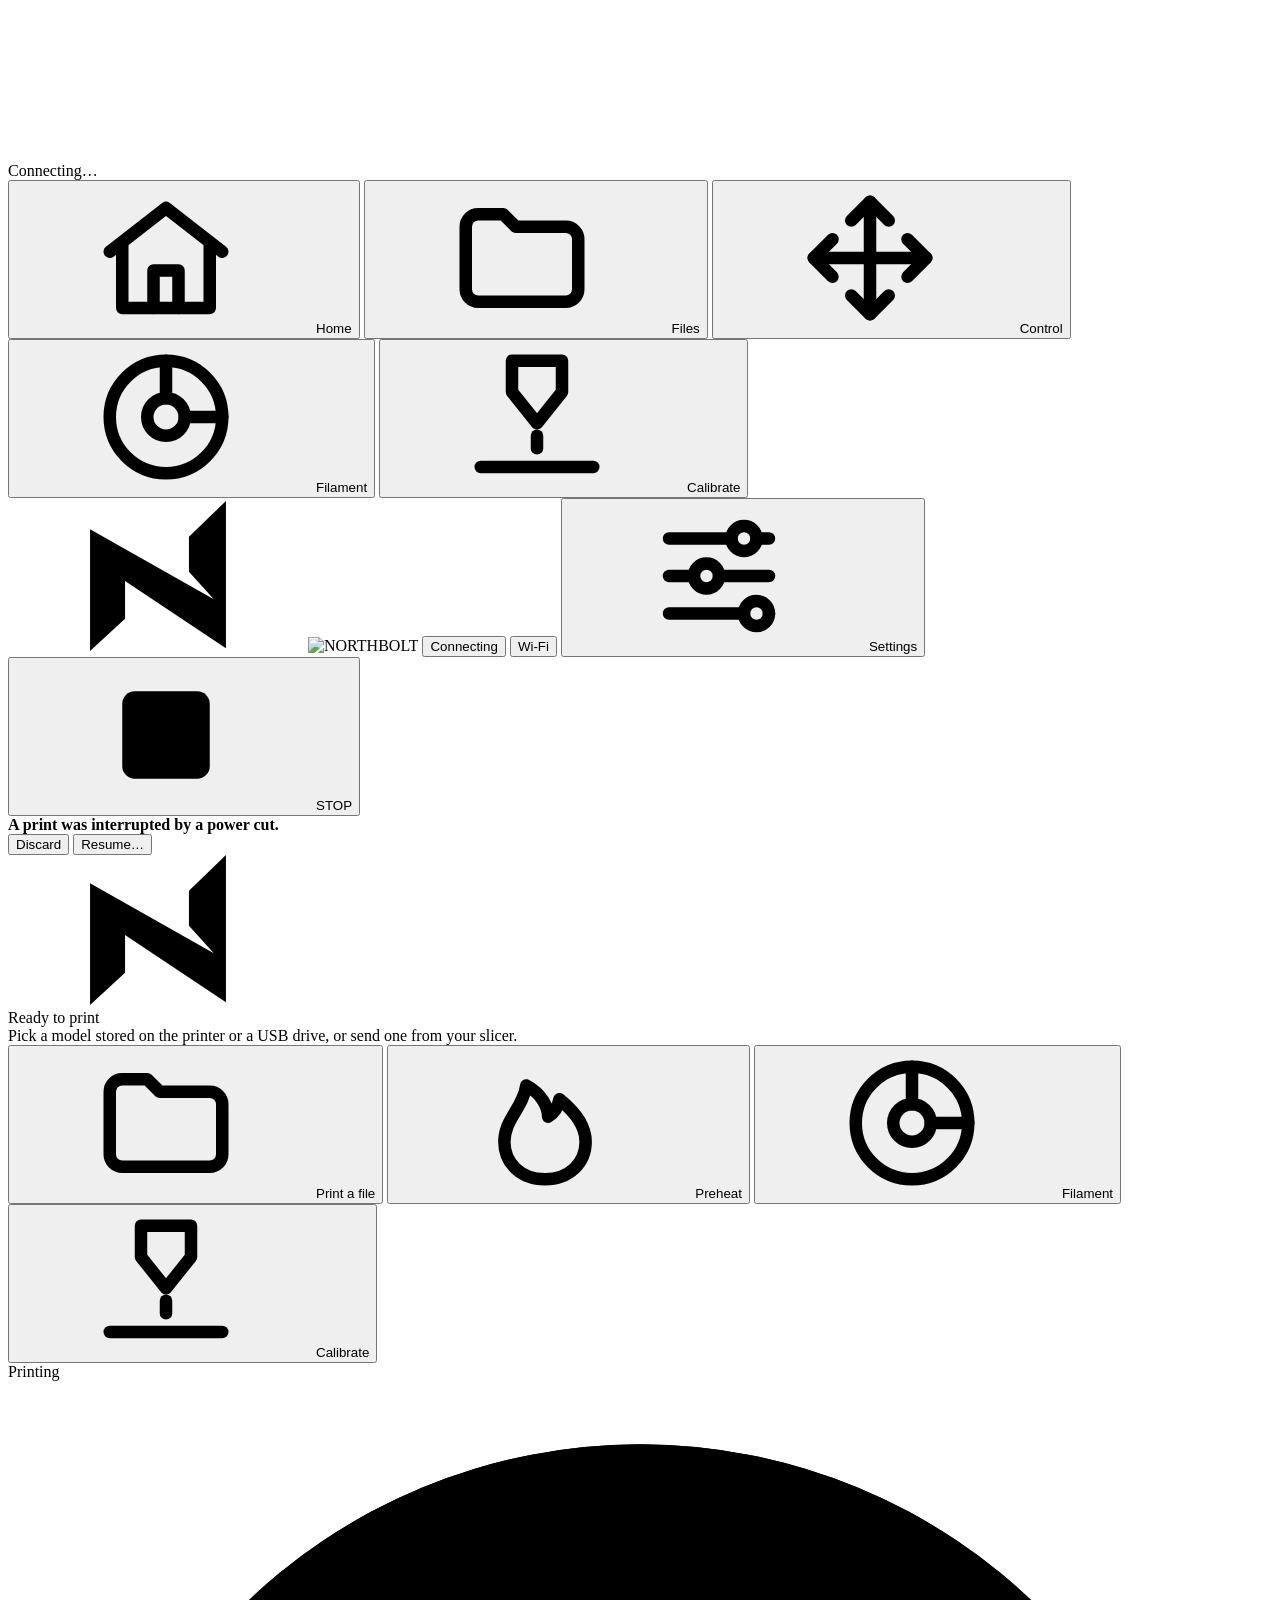
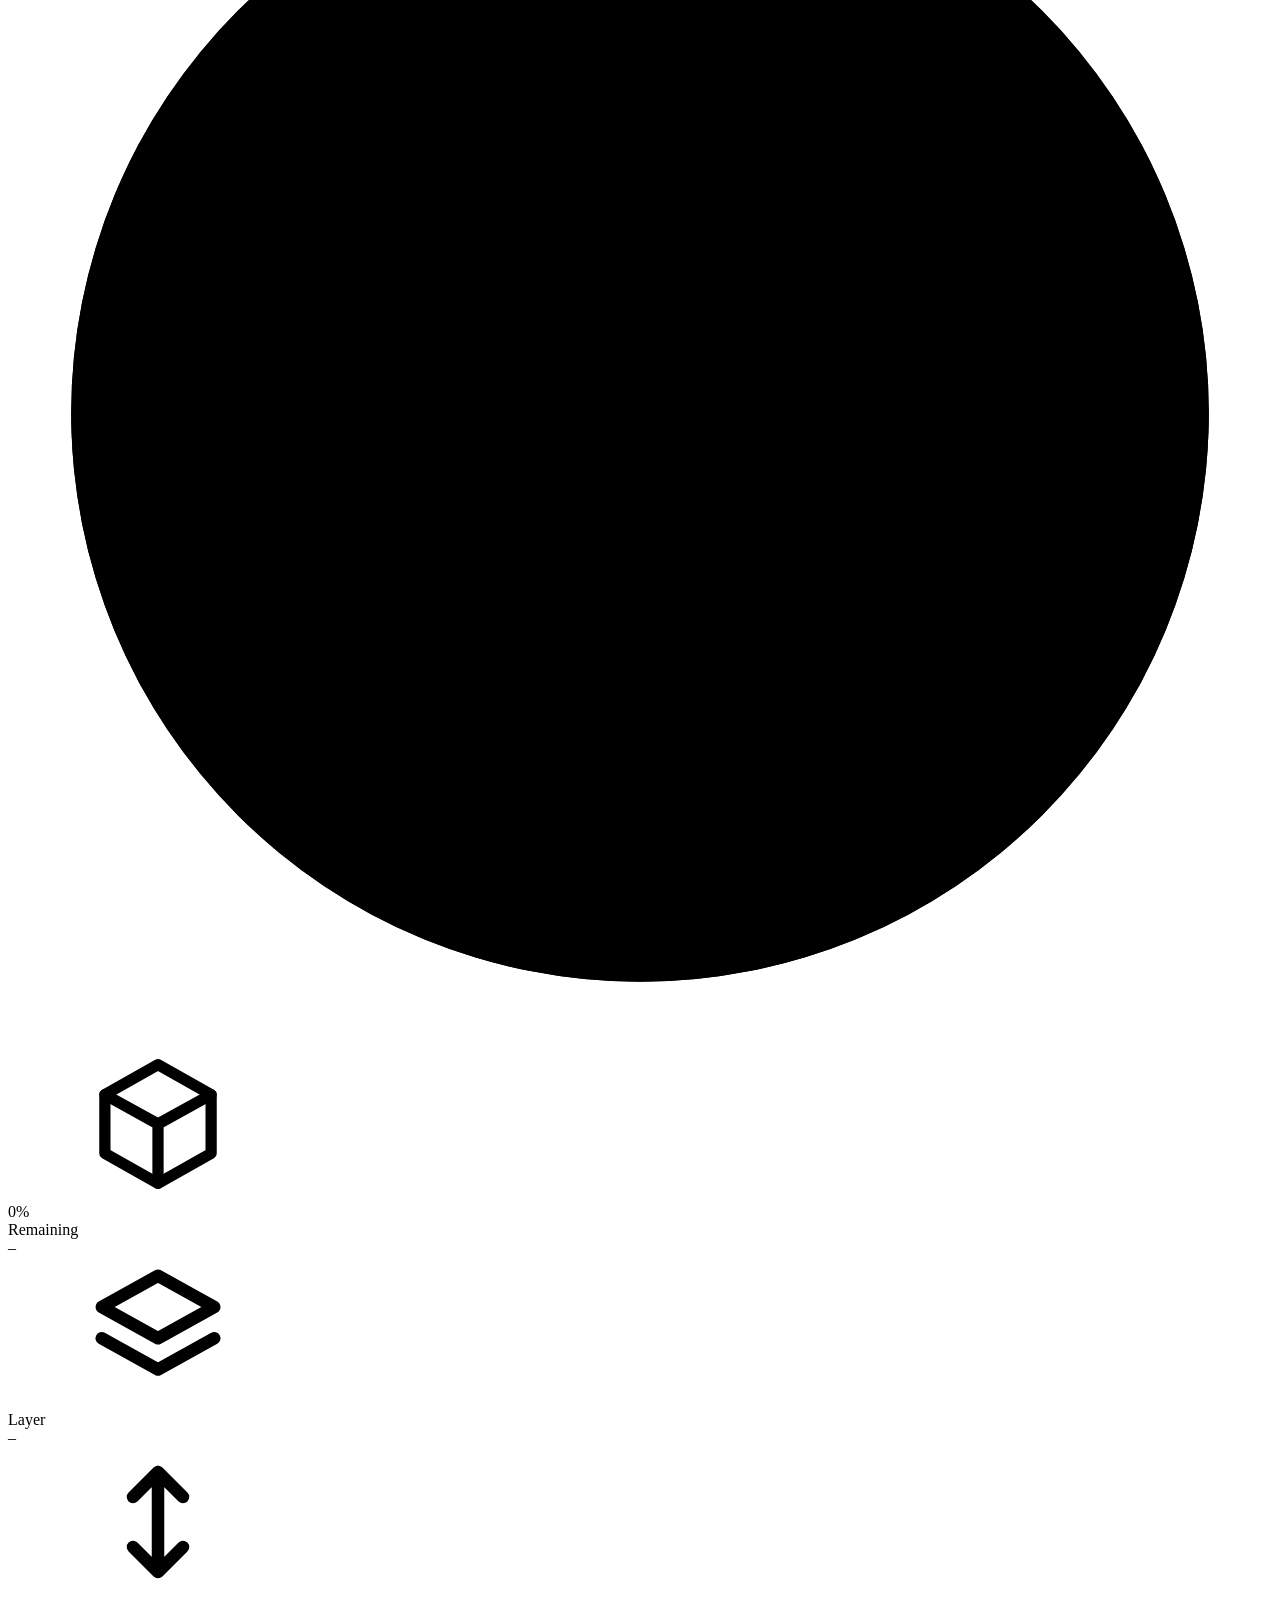
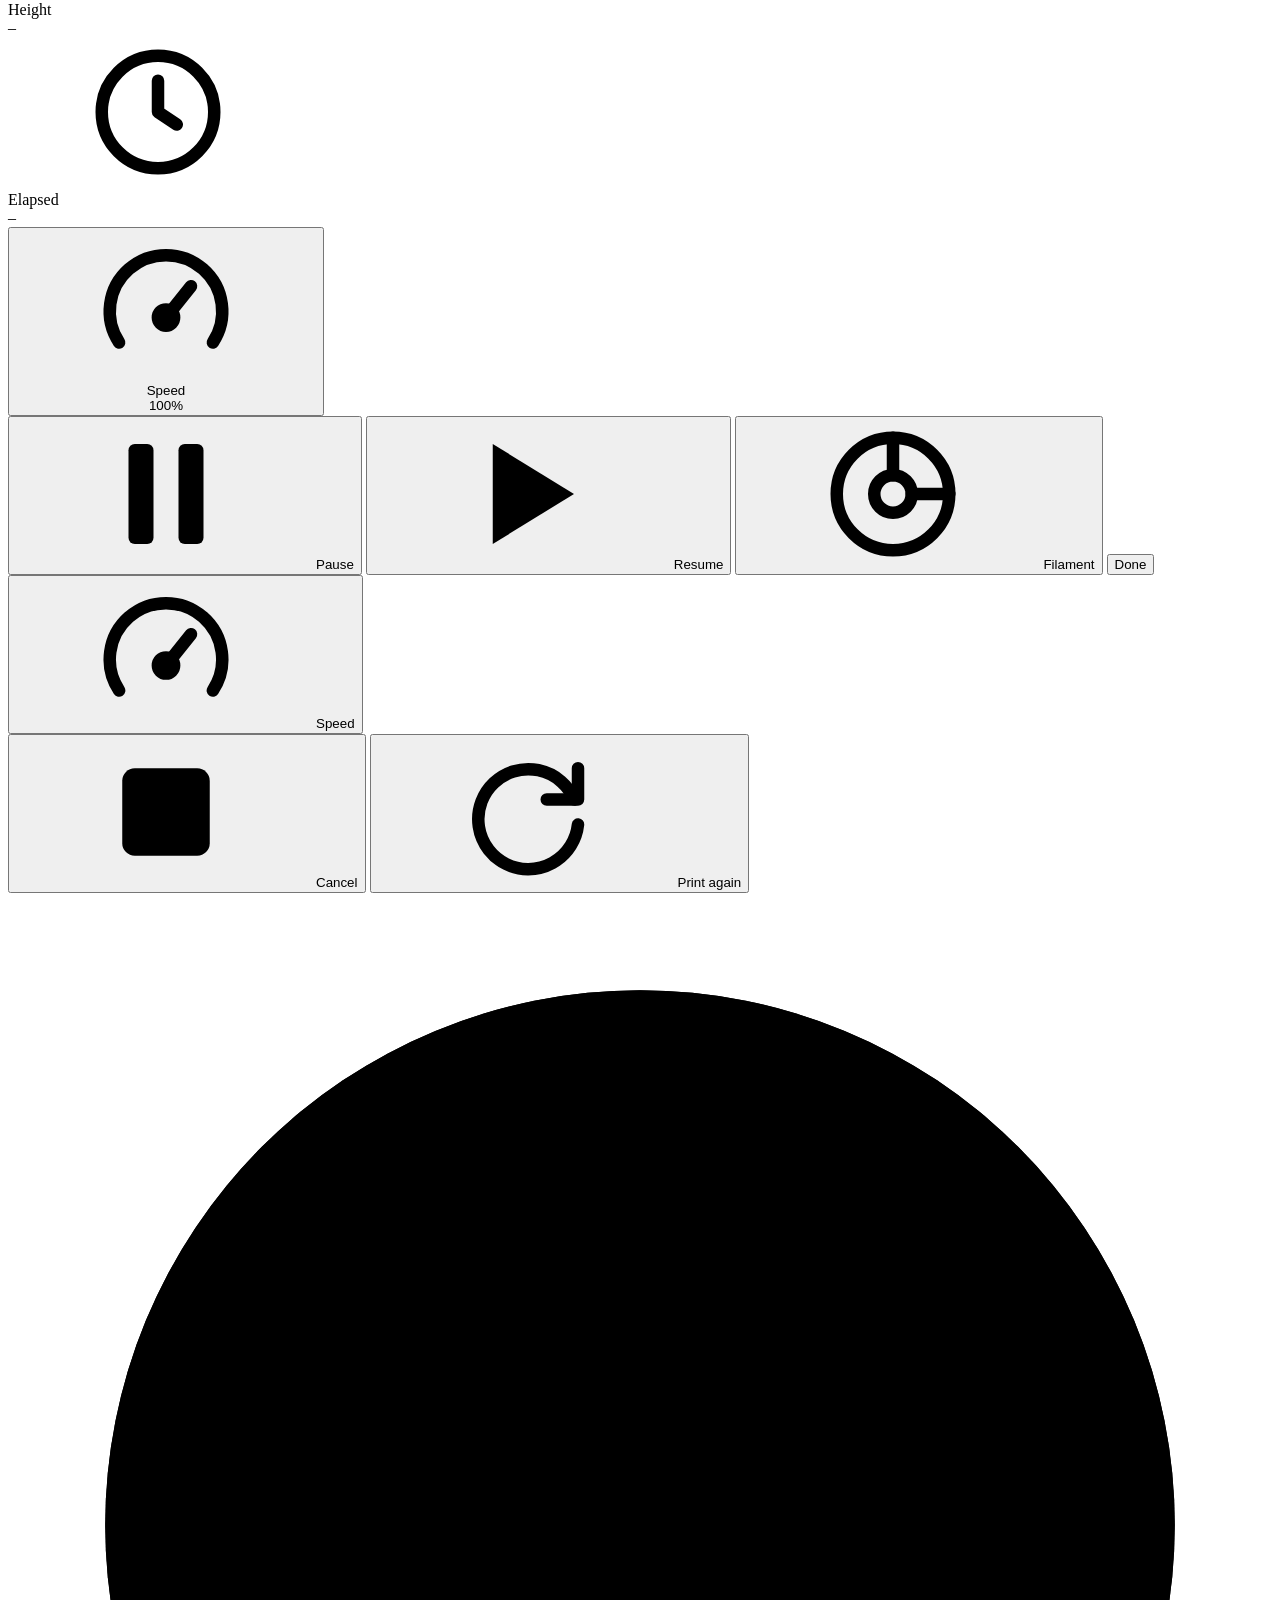
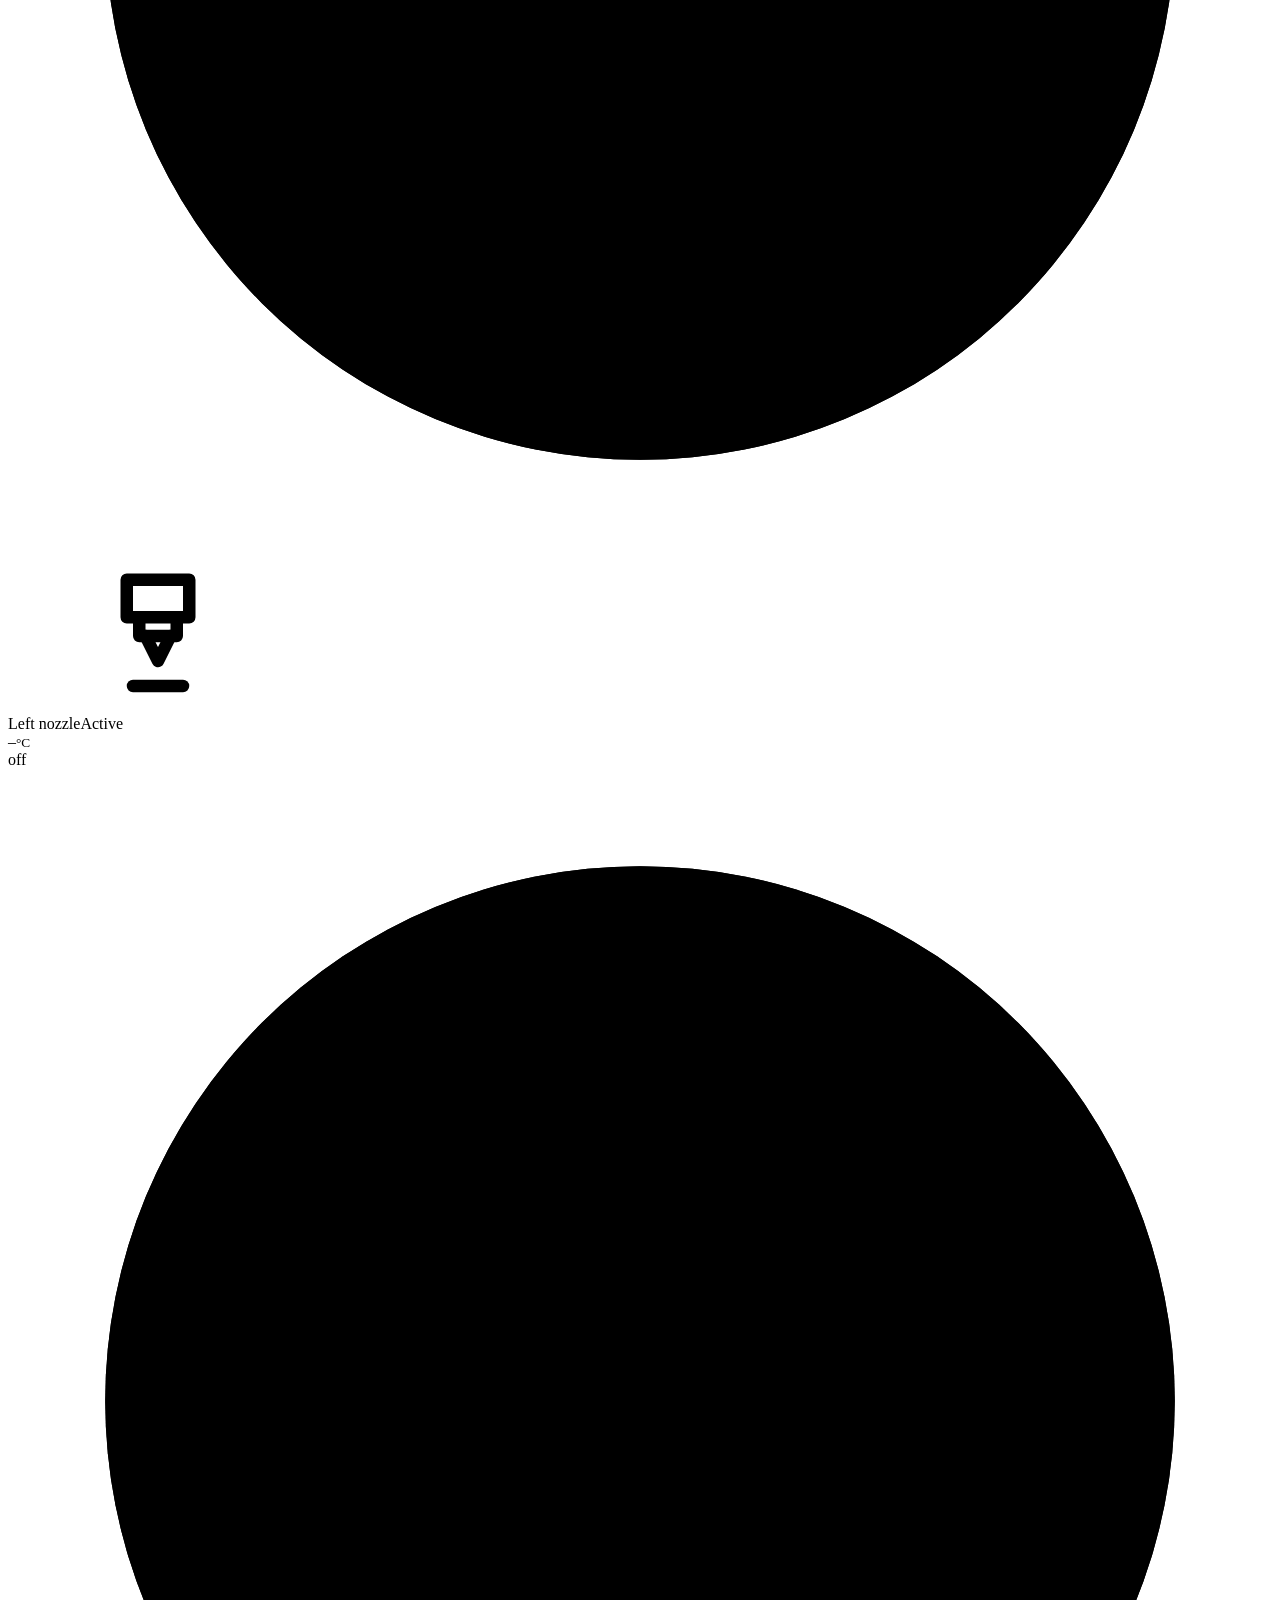
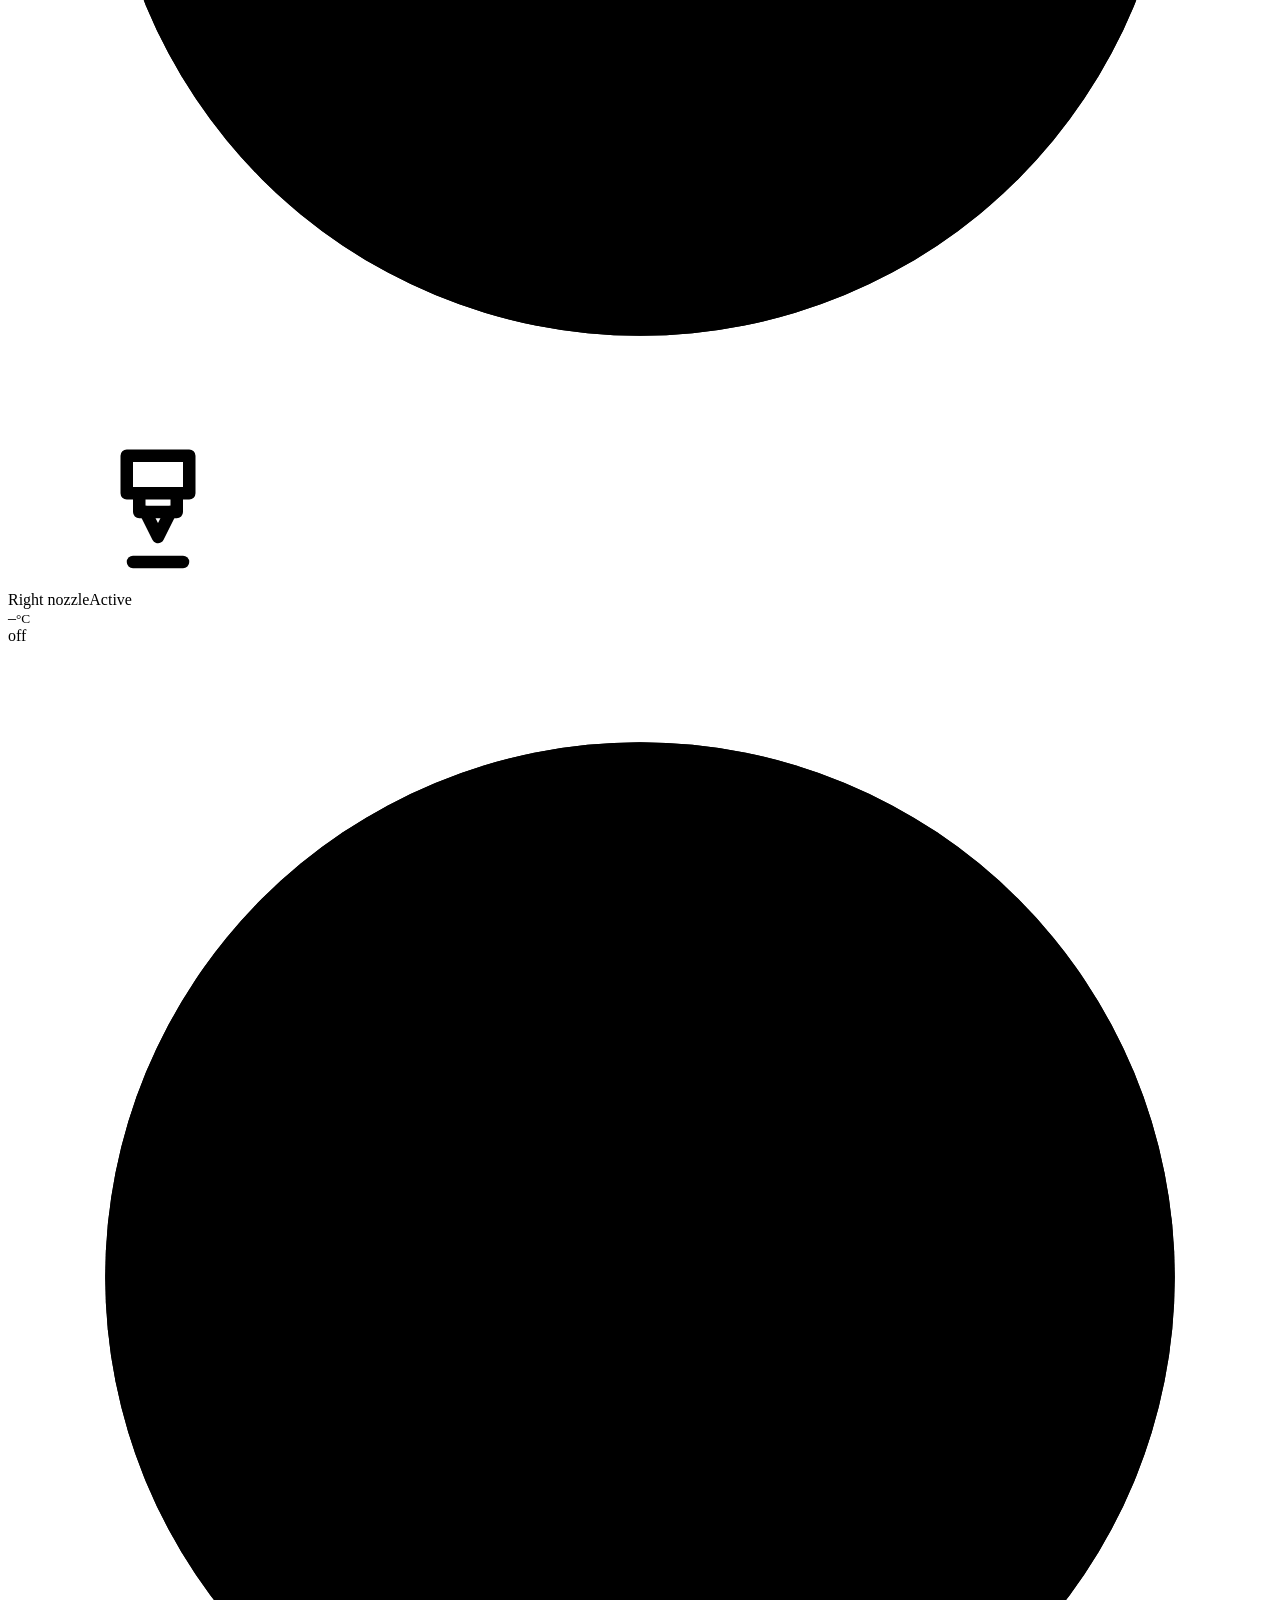
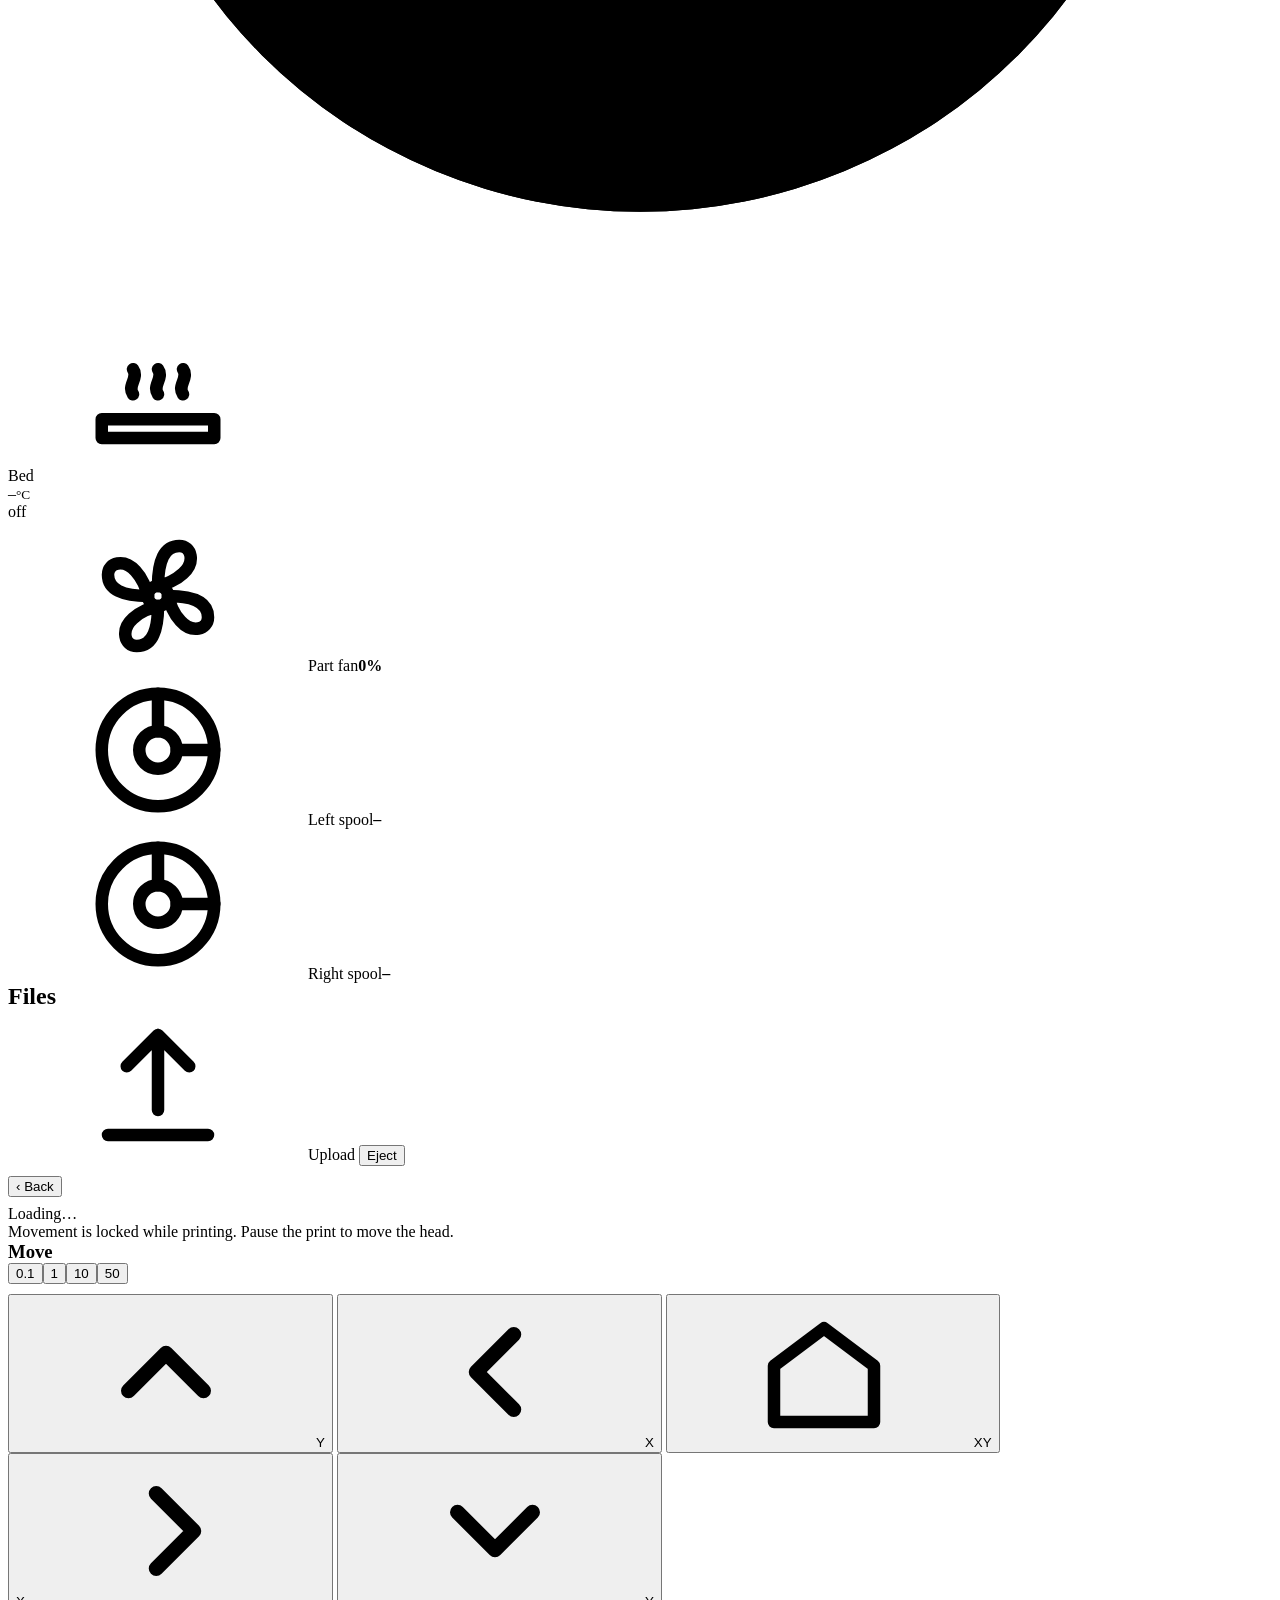
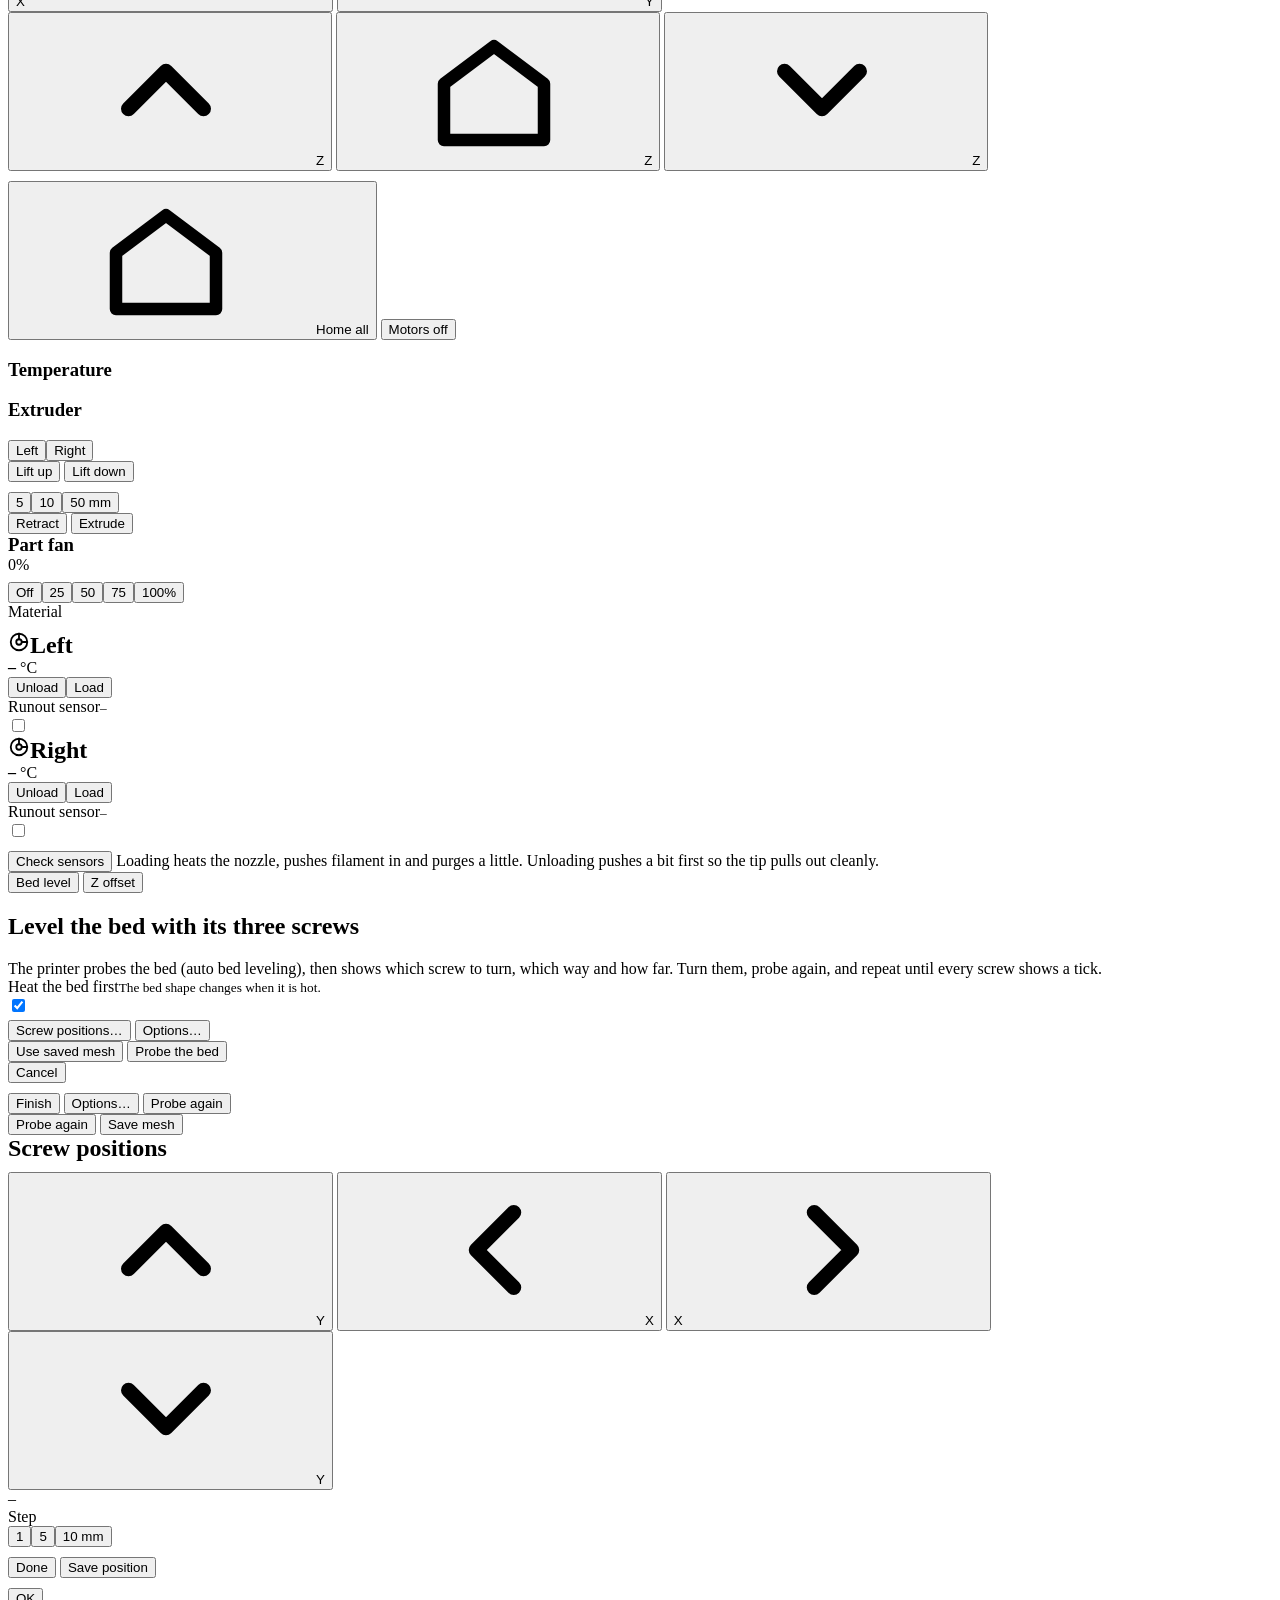
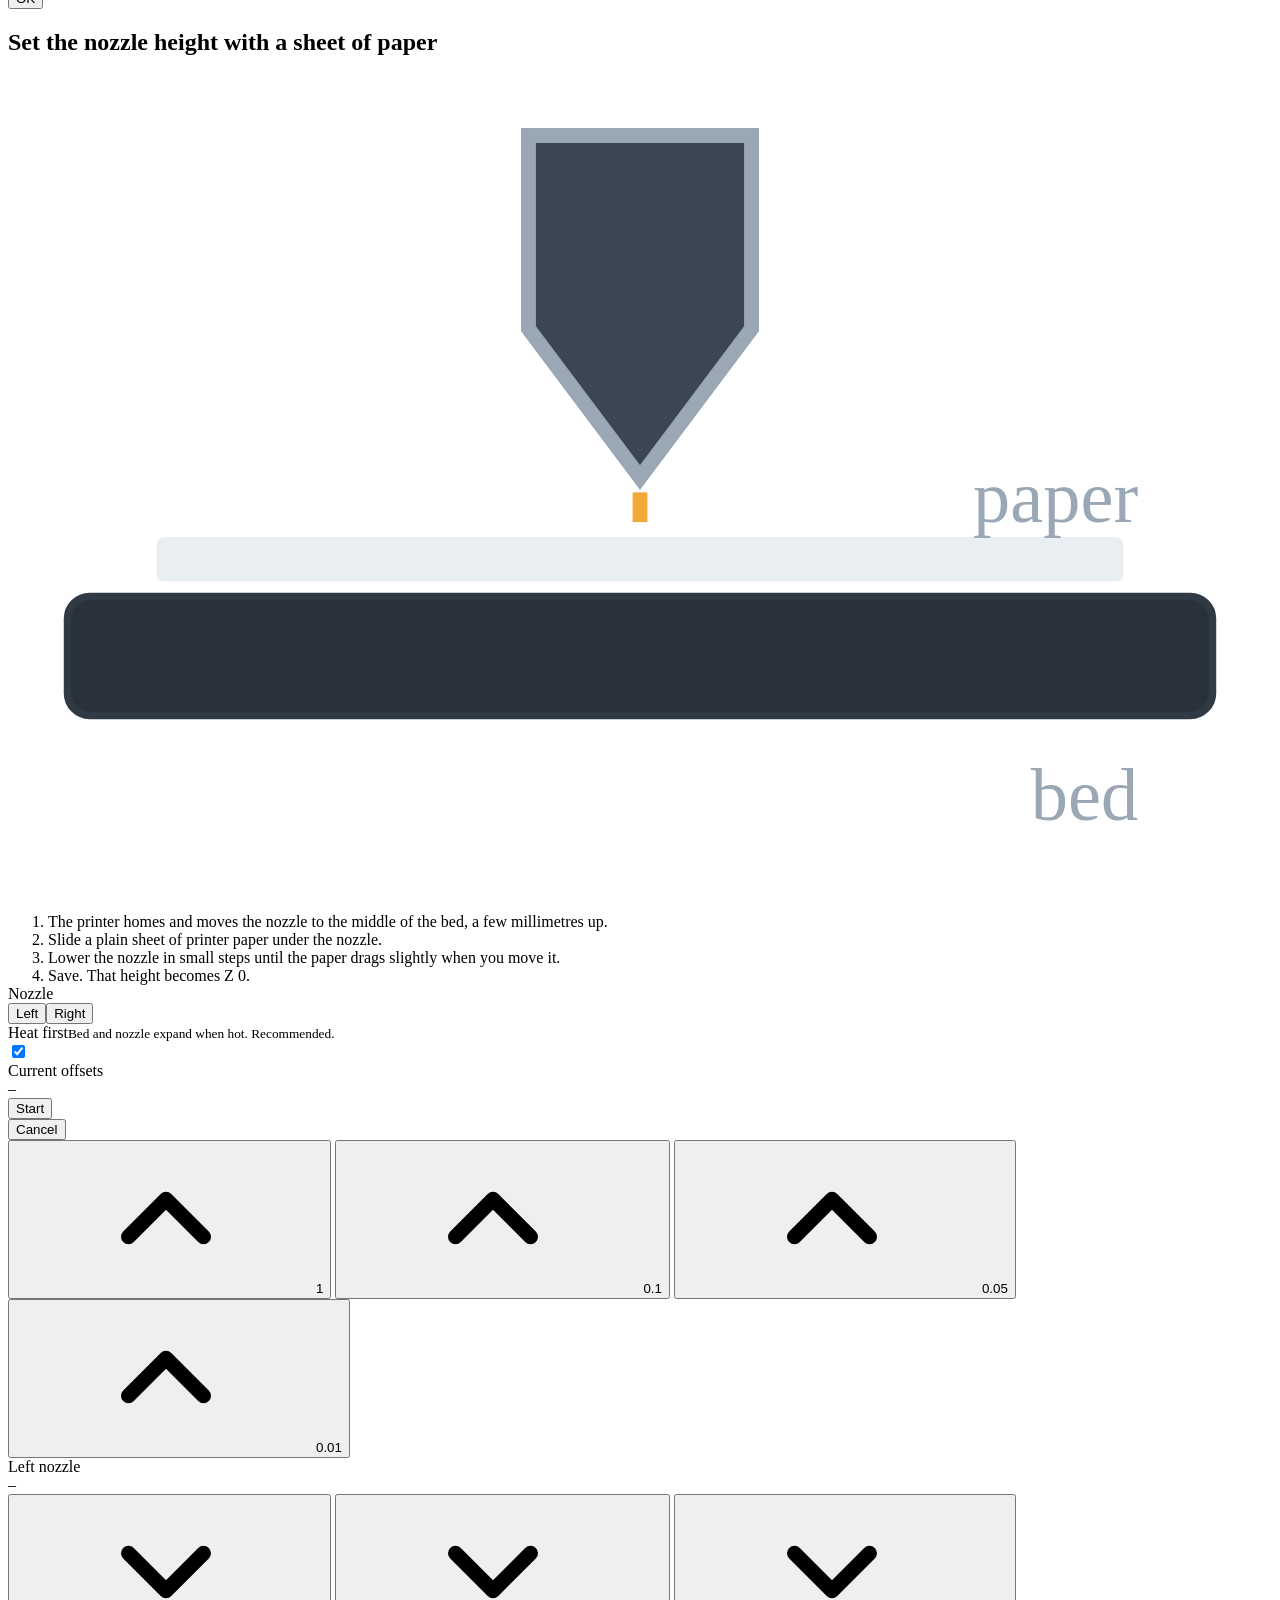
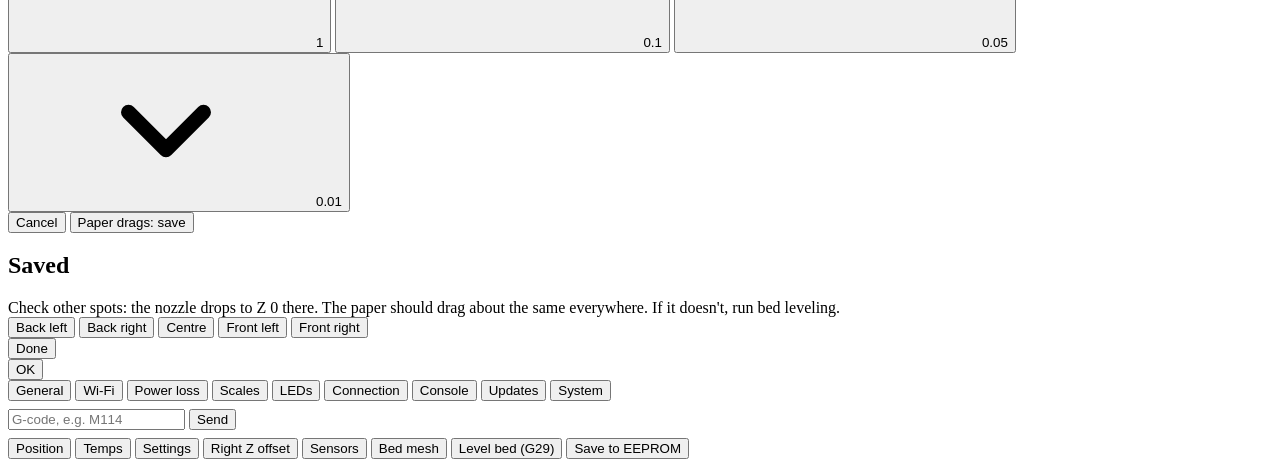
==== commit 1887bbf2: "NORTHBOLT: one Settings -> Updates tab for the screen software and firmware The printer "still showe" ====
--- a/NORTHBOLT/northbolt/static/index.html
+++ b/NORTHBOLT/northbolt/static/index.html
@@ -458,7 +458,7 @@
           <button class="btn small" data-tab="leds">LEDs</button>
           <button class="btn small" data-tab="connection">Connection</button>
           <button class="btn small" data-tab="console">Console</button>
-          <button class="btn small" data-tab="firmware">Firmware</button>
+          <button class="btn small" data-tab="firmware">Updates</button>
           <button class="btn small" data-tab="system">System</button>
         </div>
         <div class="tab" id="tab-general"></div>
